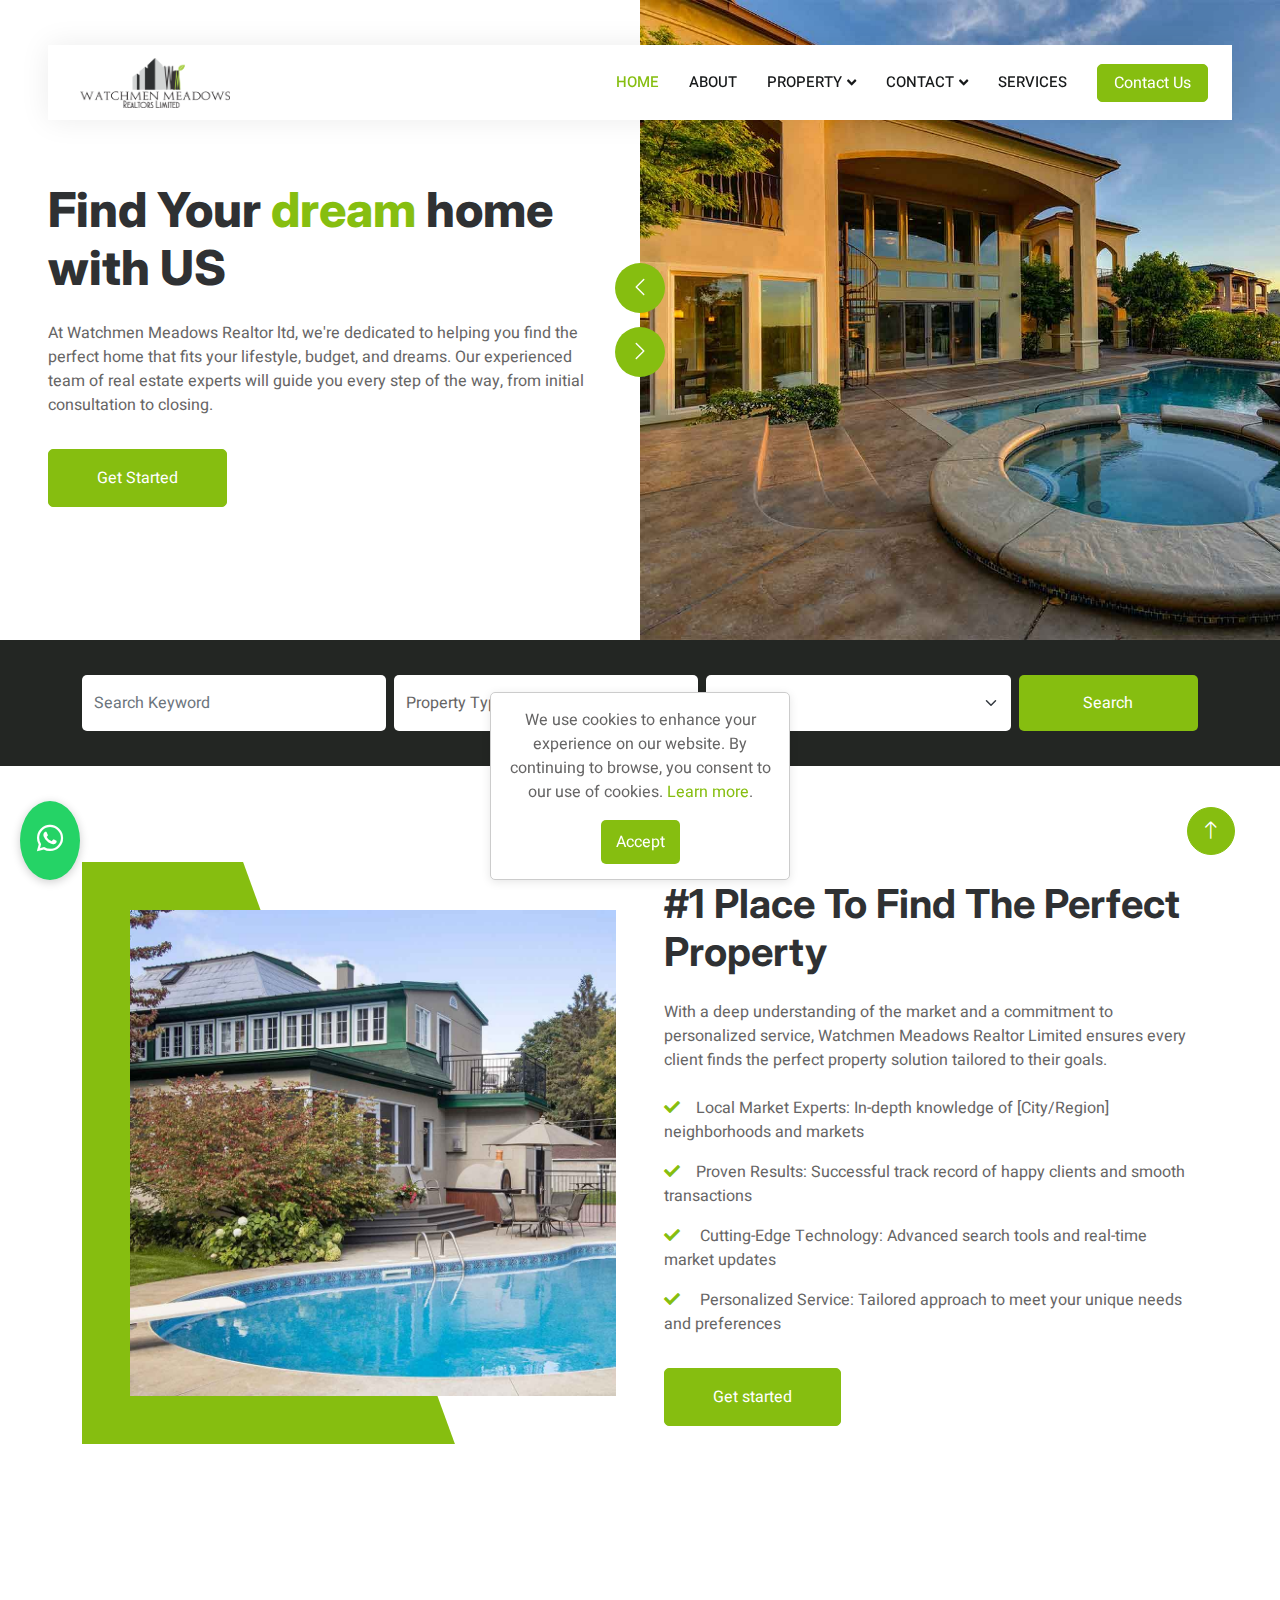
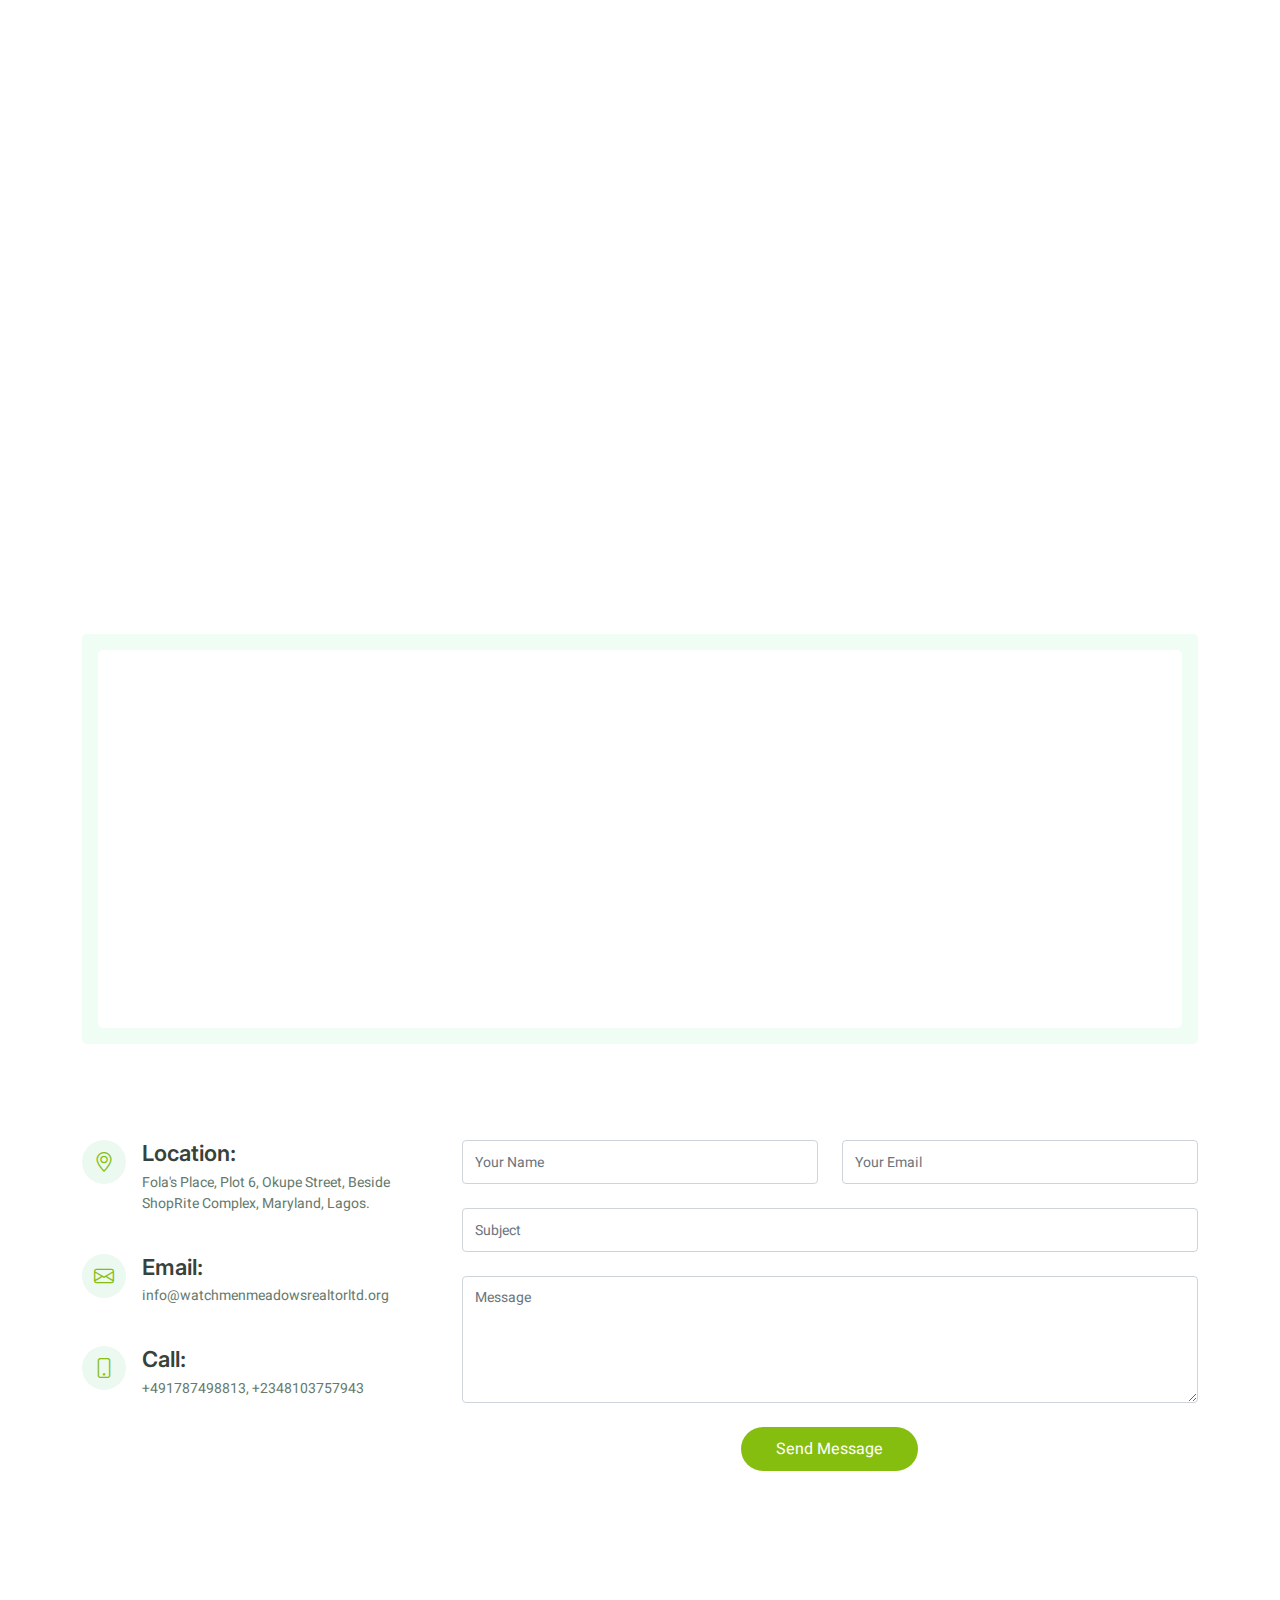
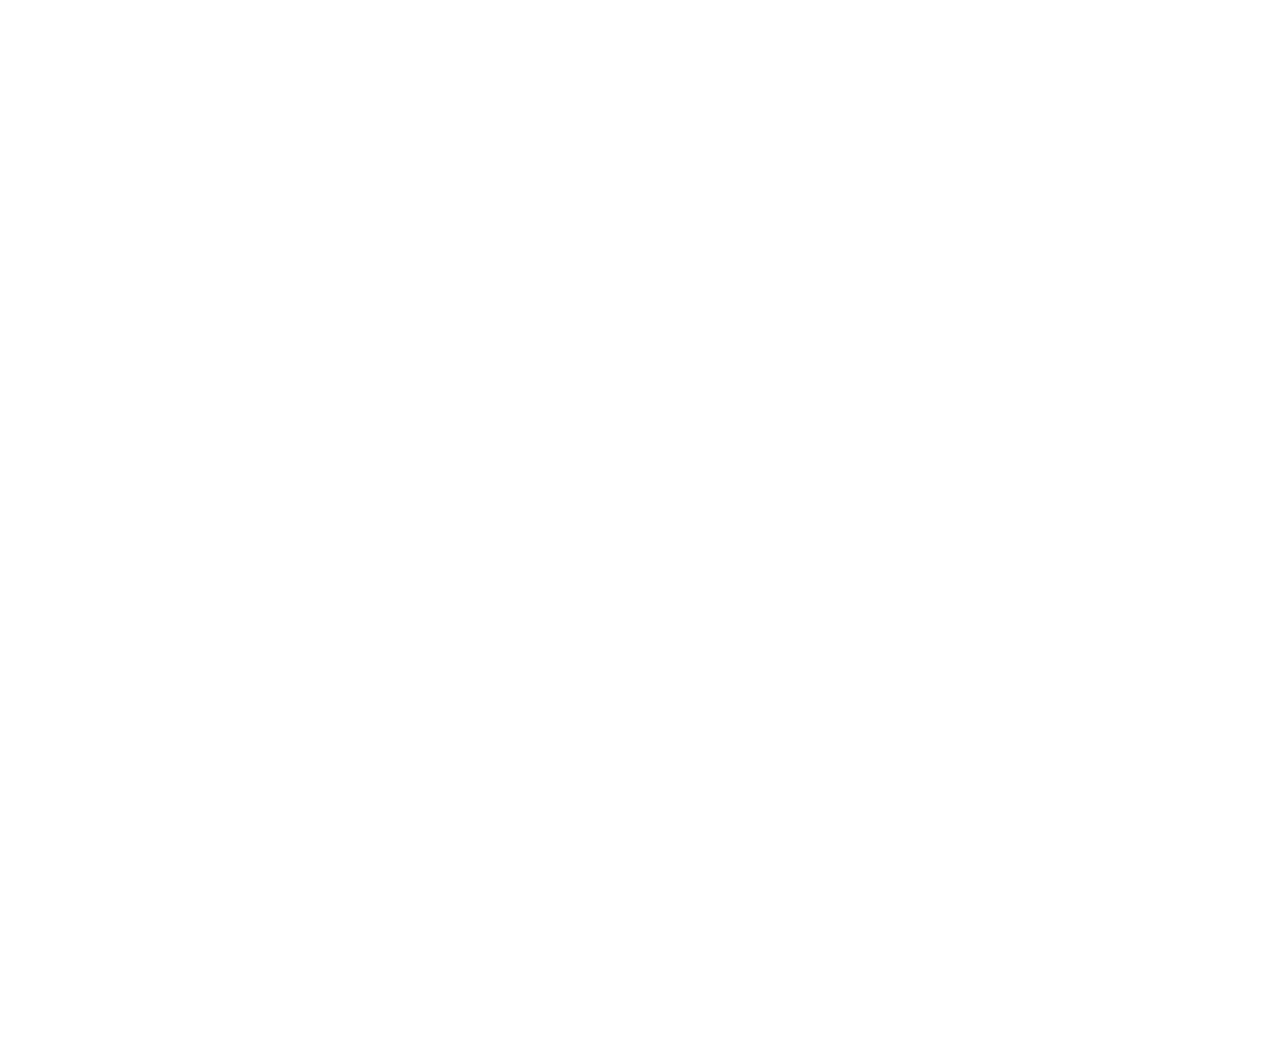
==== index.html @ 4ed86249 "watcmen realtors linited" ====
<!DOCTYPE html>
<html lang="en">
  <head>
    <meta charset="utf-8" />
    <title>Watchmen Meadows Realtor Limited - Find your dream house</title>
    <meta content="width=device-width, initial-scale=1.0" name="viewport" />

    <!-- ========= SEARCH ENGINE OPTIMIZATION ============= START -->
    <meta
      name="keywords"
      content="
    real estate, real estate agent, real estate broker, homes for sale, property for sale, luxury real estate, commercial real estate, real estate listings, purchase a house, sell a house, real estate market, real estate investment, real estate developer, real estate services, real estate company, residential real estate, commercial property, investment property, rental property, property management, real estate investors, land for sale, house for rent, apartment for rent, real estate development, new homes for sale, townhomes for sale, condominiums for sale, foreclosed homes, real estate financing, real estate loans, real estate trends, home appraisal, property appraisal, mortgage rates, real estate taxes, real estate attorney, title insurance, home inspection, real estate contracts, escrow services, real estate valuation, fixer-upper homes, move-in ready homes, property maintenance, home staging, property upgrades, property listings, open house, real estate appraiser, home warranty, short sale, home equity, closing costs, real estate transaction, down payment assistance, first-time home purchaseer, relocation services, property listings USA, land acquisition, single-family homes, multi-family homes, property flipping, turnkey property, vacation homes, off-market properties, pre-foreclosure homes, property auctions, probate real estate, distressed property, cash purchaseer, home builder, real estate syndication, real estate portfolio, waterfront property, gated communities, urban real estate, suburban homes, rural real estate, commercial leasing, office space for rent, industrial property, retail property for lease, warehouse space, mixed-use property, real estate tax deductions, green real estate, energy-efficient homes, historic homes, real estate crowdfunding, opportunity zones, house prices, building permits, luxury homes for sale, investment opportunities, new construction homes, property renovation, home remodeling, lease-to-own, real estate blog, MLS listings, land development, rental income properties, purchase and hold real estate, real estate comps, vacation rental property, property zoning laws
    "
    />
    <meta
      name="keywords"
      content="
homes for sale USA, commercial real estate worldwide, purchase property in Canada, apartments for rent in Australia, real estate investment opportunities, luxury real estate in Europe, residential properties for sale, purchase beachfront property in Mexico, rental properties in the UK, land for sale in Brazil, investment property in Dubai, real estate agents in Germany, purchase a condo in Spain, real estate listings in France, houses for sale in India, purchase land in Japan, commercial properties for sale in Singapore, renting in New Zealand, property for sale in Italy, real estate market trends Canada, purchase luxury apartments in Hong Kong, house rentals in South Africa, properties in the Philippines, estate agents in Switzerland, purchase property in Sweden, land investment in Australia, homes for rent in Ireland, real estate companies in Portugal, residential land for sale in Thailand, luxury homes in New Zealand, purchase investment properties in the USA, real estate investing strategies, property management companies Australia, homes for sale in the Netherlands, rental apartments in Norway, overseas property investment, purchase a flat in Greece, land for development in Turkey, vacation homes in the Caribbean, purchase farm land in Argentina, real estate development in China, purchase residential property in South Korea, real estate appraisal services, property for sale in Vietnam, new homes in the UK, houses for rent in Malaysia, commercial office space in Canada, waterfront properties in the USA, purchase luxury villas in the Bahamas, property investment in Chile, real estate marketing strategies, affordable housing options in France, international real estate investment, homes for sale in Switzerland, rental properties in Brazil, commercial real estate trends in Europe, purchase a house in Austria, real estate opportunities in the UAE, purchase residential apartments in Singapore, land banking in the UK, investment property in South Africa, purchase property in Costa Rica, vacation rentals in the Dominican Republic, real estate listings in Australia, luxury properties in Dubai, property for sale in Mexico, commercial leases in Japan, rental homes in Canada, houses for sale in Portugal, real estate market analysis, purchase a house in Malaysia, luxury condos in New York City, investment properties in Miami, real estate trends in the USA, purchase apartments in Hong Kong, land for sale in Colombia, luxury homes in Australia, purchase a home in Sweden, real estate consulting services, property auction in the UK, commercial property management in Canada, rental market trends in Europe, purchase real estate in Belgium, vacation homes for rent in Hawaii, houses for rent in Thailand, real estate crowdfunding platforms, purchase beachfront homes in Florida, properties for sale in Greece, real estate taxes in Germany, home staging tips for sellers, purchase farm properties in the USA, luxury real estate in Los Angeles, rental apartments in the Netherlands, commercial real estate in Sydney, purchase residential property in the USA, land acquisition in Europe, property for sale in the Philippines, real estate financing options, houses for rent in Portugal, investment property in the UK, purchase a condo in Miami, international property listings, residential buildings for sale in Australia, luxury villas for sale in Bali, real estate investment trusts (REITs), property market research in Asia, purchase a house in Brazil, rental homes in South Korea, homes for sale in Canada, purchase land in New Zealand, commercial properties for rent in Singapore, luxury homes for sale in Europe, property management in Dubai, houses for rent in the UK, real estate investment opportunities in Africa, waterfront homes for sale in the USA, purchase an apartment in Spain, commercial land for sale in Turkey, rental apartments in Germany, purchase a villa in Italy, luxury condominiums for sale, real estate company in France, land investment strategies, purchase a house in Argentina, residential properties in Dubai, vacation rentals in Australia, homes for sale in Switzerland, purchase land in Thailand, commercial real estate in Brazil, rental market analysis in Europe, property for sale in the USA, investment opportunities in New Zealand, luxury real estate in the Caribbean, residential land in Mexico, purchase commercial property in Canada, rental homes in Italy, purchase property in Cyprus, real estate development in the USA, homes for sale in Ireland, commercial space for lease in South Africa, purchase a house in France, vacation homes in Spain, properties for rent in Sweden, real estate financing in Canada, affordable homes in the UK, residential real estate in Singapore, purchase luxury homes in the UAE, rental apartments in Switzerland, purchase land in Costa Rica, commercial real estate in the USA, investment properties in Australia, homes for sale in Brazil, rental market trends in Asia, commercial property sales in New Zealand, land for sale in the Caribbean, real estate analysis in Germany, purchase property in Finland, vacation rentals in Mexico, real estate investments in the Netherlands, purchase a home in Portugal, rental apartments in the UK, luxury condos in Singapore, investment opportunities in Australia, homes for sale in Japan, property market trends in the USA, real estate sales strategies, purchase land in Sweden, residential properties for rent in Canada, purchase a condo in Italy, commercial space for rent in the USA, rental properties in Australia, purchase a house in Colombia, investment property in the Philippines, real estate development in Canada, affordable housing in Brazil, vacation rentals in the USA, real estate investment opportunities in Japan, residential properties for sale in Singapore, commercial real estate in Malaysia, purchase luxury villas in the USA, property management companies in Europe, purchase land in Singapore, rental apartments in Brazil, homes for rent in Australia, purchase a house in the Philippines, vacation rentals in the Bahamas, commercial properties for sale in Germany, property for sale in Italy, rental properties in Japan, homes for sale in Argentina, purchase a condo in Japan, residential land in Australia, investment strategies in real estate, purchase luxury homes in Canada, commercial real estate brokers in Europe, real estate opportunities in the USA, purchase land in France, affordable housing in Mexico, residential real estate trends, property market research in Australia, purchase a house in Spain, rental market trends in Canada, homes for sale in Thailand, commercial real estate investment in the UK, purchase property in Australia, luxury apartments for rent in the USA, property for sale in Turkey, investment properties in the UAE, residential land for sale in Canada, purchase beachfront properties in Australia, rental apartments in Singapore, homes for rent in France, purchase a house in Switzerland, real estate agents in the USA, property management in the UK, affordable homes in Canada, real estate listings in Japan, purchase a condo in Brazil, commercial space in Europe, homes for sale in Singapore, rental properties in the Caribbean, land investment in the USA, purchase property in the UK, luxury real estate trends, residential properties for rent in Mexico, investment property in Europe, commercial land for sale in the USA, purchase an apartment in New Zealand, homes for sale in Vietnam, rental market analysis in the USA, purchase land in the UK, affordable housing in Australia, commercial real estate development in Asia, purchase residential property in Japan, real estate investment strategies in Australia, property for sale in Japan, vacation homes in Italy, rental apartments in Mexico, purchase a house in Canada, residential land for sale in the USA, investment opportunities in Germany, commercial properties for rent in Australia, purchase a flat in Portugal, homes for sale in the UK, property listings in Singapore, rental properties in Italy, luxury homes for sale in Australia, purchase land in Brazil, residential real estate market analysis, investment property in Spain, homes for rent in Canada, real estate consulting firms in Asia, commercial real estate sales in the USA, purchase a villa in Spain, rental market trends in Australia, residential land for sale in the Philippines, luxury apartments for sale in Japan, purchase a house in Thailand, commercial real estate brokers in Canada, homes for sale in the UAE, property for sale in South Africa, rental properties in the Philippines, real estate market trends in the UK, investment opportunities in Japan, purchase beachfront land in the USA, commercial property for sale in Australia, luxury real estate in South Africa, purchase a flat in Japan, residential properties for rent in South Korea, rental market trends in Japan, homes for sale in Singapore, investment properties in Brazil, affordable housing in Japan, property for sale in Thailand, real estate company in Italy, rental apartments in the USA, purchase a house in South Korea, commercial real estate investment in Singapore, residential real estate trends in the USA, homes for rent in Germany, purchase a condo in Canada, commercial properties for rent in Japan, vacation rentals in France, purchase residential property in Germany, rental properties in Argentina, property for sale in New Zealand, purchase a house in the UAE, luxury villas for rent in Australia, residential real estate investment strategies, rental apartments in the UK, purchase property in Thailand, commercial land for sale in the USA, affordable housing in South Africa, vacation homes in Canada, real estate investment opportunities in Australia, purchase land in Canada, residential properties for sale in Germany, property for sale in Vietnam, rental market analysis in South Korea, purchase luxury homes in the Philippines, homes for rent in Spain, commercial real estate development in the USA, purchase a villa in South Africa, luxury real estate market in Japan, rental properties in Canada, property management in the USA, purchase beachfront property in Australia, investment property in Canada, homes for sale in the Bahamas, rental apartments in the USA, residential land in South Africa, purchase a house in Vietnam, luxury homes for rent in the UK, commercial properties for sale in Canada, real estate market analysis in Mexico, purchase a house in the USA, investment opportunities in South Korea, purchase property in Germany, commercial real estate trends in the USA, rental market trends in the Philippines, purchase a flat in Canada, property for sale in Singapore, residential real estate in Brazil, homes for sale in Norway, affordable housing options in the USA, vacation rentals in Japan, purchase land in Mexico, commercial real estate investment opportunities, rental apartments in Canada, purchase an estate in Spain,
"
    />
    <meta
      name="keywords"
      content="
real estate, real estate agent, real estate broker, homes for sale, property for sale, luxury real estate, commercial real estate, real estate listings, purchase a house, sell a house, real estate market, real estate investment, real estate developer, real estate services, real estate company, residential real estate, commercial property, investment property, rental property, property management, real estate investors, land for sale, house for rent, apartment for rent, real estate development, new homes for sale, townhomes for sale, condominiums for sale, foreclosed homes, real estate financing, real estate loans, real estate trends, home appraisal, property appraisal, mortgage rates, real estate taxes, real estate attorney, title insurance, home inspection, real estate contracts, escrow services, real estate valuation, fixer-upper homes, move-in ready homes, property maintenance, home staging, property upgrades, property listings, open house, real estate appraiser, home warranty, short sale, home equity, closing costs, real estate transaction, down payment assistance, first-time home purchaseer, relocation services, property listings USA, land acquisition, single-family homes, multi-family homes, property flipping, turnkey property, vacation homes, off-market properties, pre-foreclosure homes, property auctions, probate real estate, distressed property, cash purchaseer, home builder, real estate syndication, real estate portfolio, waterfront property, gated communities, urban real estate, suburban homes, rural real estate, commercial leasing, office space for rent, industrial property, retail property for lease, warehouse space, mixed-use property, real estate tax deductions, green real estate, energy-efficient homes, historic homes, real estate crowdfunding, opportunity zones, house prices, building permits, luxury homes for sale, investment opportunities, new construction homes, property renovation, home remodeling, lease-to-own, real estate blog, MLS listings, land development, rental income properties, purchase and hold real estate, real estate comps, vacation rental property, property zoning laws, 
real estate marketing, property management software, real estate photography, home valuation tools, land title insurance, mortgage calculator, refinancing a home, best mortgage lenders, low-interest mortgages, mortgage approval process, property foreclosure, sell my home fast, affordable housing, homes under 300k, homes under 500k, waterfront homes for sale, mountain homes for sale, home design trends, sustainable real estate, solar homes for sale, smart homes, real estate technology, FSBO listings, real estate escrow, lease agreement template, rent-to-own homes, landlord resources, tenant screening, vacation rental management, vacation rental homes, real estate CRM, digital real estate marketing, real estate branding, commercial real estate trends, real estate automation, top real estate brokers, top real estate agents, housing market forecast, homeownership, real estate leads, residential income property, low-income housing, property appreciation, real estate flipping, house flipping loans, fix and flip loans, passive real estate investing, real estate wholesale, house flipping tips, best cities to invest in real estate, REITs, real estate investment trust, home mortgage loans, house renovation costs, purchase house with no money down, owner financing homes, income-generating property, capital gains tax real estate, 1031 exchange, property depreciation, property tax calculator, best places to purchase rental property, best places to purchase vacation homes, foreclosure prevention, homeownership assistance, reverse mortgages, hard money loans, bridge loans real estate, multi-unit properties, duplex for sale, triplex for sale, fourplex for sale, new home construction financing, real estate partnerships, purchase land online, online real estate auctions, creative real estate financing, senior housing, student housing investment, modular homes for sale, manufactured homes for sale, mobile homes for sale, land lease communities, housing cooperatives, real estate brokerage, virtual tours real estate, real estate podcast, rental property tax deductions, Airbnb property investment, short-term rental investment, Airbnb property management, purchase vacation rental, passive income real estate, home builder financing, home improvement loans, best home insurance companies, real estate startup, build to rent, housing supply, first-time home sellers, real estate venture capital, home flipping mistakes, home staging tips, real estate market news, real estate virtual assistants, zoning permits, real estate attorney fees, commercial real estate loans, SBA loans real estate, veterans home loans, VA loans real estate, best cities for real estate investment, best property management companies, HOA fees, tax lien sales, homestead exemption, farmland for sale, agricultural land for sale, solar panel homes for sale, real estate planning, green building homes, LEED certified homes, retirement homes for sale, down payment programs, home renovation ideas, foreclosure homes for sale, fixer-upper houses, handyman specials, best neighborhoods to live, luxury condos for sale, market trends in real estate, property management tips, estate sale properties, tenant-landlord laws, property insurance quotes, real estate educational courses, real estate investment seminars, best mortgage brokers, top real estate websites
"
    />
    <meta
      name="keywords"
      content="
    real estate investment strategies, real estate software, commercial real estate management, real estate advertising, land development loans, vacation property, property tax laws, purchaseing real estate at auction, private lenders for real estate, home construction loans, property flipping strategies, house hacking, real estate agent tools, cash flow properties, foreclosure auctions, tax sale properties, multi-family real estate investment, real estate mentorship, rental yield, cash flow analysis real estate, off-plan property, joint venture real estate, real estate syndication platform, virtual real estate tours, home builder software, foreclosure investing, probate sale, seller financing, purchase real estate with IRA, turnkey real estate investments, lease option homes, apartment investing, build to sell, self-directed IRA real estate, second home investment, vacation rental ROI, industrial real estate investment, multifamily syndication, purchase foreclosure homes, triple net lease properties, land investment, subdivision development, cash out refinance real estate, cap rate, commercial property investment, purchase-to-let property, real estate limited partnership, house hacking strategy, senior living real estate, property crowdfunding, urban development, commercial property auctions, home purchaseing process, real estate retirement planning, multifamily property, mixed-use development, equity partnership real estate, real estate portfolio diversification, net operating income, commercial mortgage broker, debt service coverage ratio, passive income rental properties, vacation rental business, investing in commercial real estate, private equity real estate, real estate appraisal software, debt vs equity real estate, real estate taxes and deductions, tax lien certificates, property depreciation schedule, real estate lead generation, income property management, real estate for doctors, Section 8 housing, build-to-rent properties, equity in real estate, distressed property investment, farmland investment, fractional real estate ownership, real estate debt funds, sale-leaseback, rent control properties, property appreciation forecast, retail real estate, commercial real estate investing, private real estate deals, leaseback real estate, affordable real estate markets, real estate exchange programs, rental arbitrage, commercial zoning laws, rezoning property, land entitlement process, ground-up development, greenfield development, brownfield redevelopment, affordable apartment development, city planning real estate, site acquisition, development financing, luxury real estate marketing, second home financing, energy-efficient buildings, smart home systems, historic property renovation, land trust real estate, mezzanine financing real estate, real estate LLC formation, property syndication, build-to-order homes, seller closing costs, energy star homes, turnkey rental properties, crowdfunded real estate, single-family rental homes, property rehab loans, best cities for house flipping, infill development, commercial office leasing, vacation home financing, short-term rentals, Airbnb regulations, purchase and hold strategy, real estate diversification, senior housing investment, property title search, retail space for lease, opportunity fund real estate, property cash flow management, real estate wholesaling contracts, home flipping financing, neighborhood comps, school districts and real estate, modular home investment, purchase house with Bitcoin, fix and flip calculators, contractor management software, single-family home development, townhouses for sale, mid-century modern homes for sale, downtown real estate, real estate appreciation rate, population growth real estate, workforce housing, city revitalization projects, urban planning real estate, disaster-proof homes, relocation mortgage, second mortgage, solar energy homes, commercial space planning, LEED-certified buildings, coastal property investment, land acquisition loans, industrial park development, commercial lease agreements, multi-tenant properties, occupancy rates real estate, net lease investments, Section 1031 exchange properties, rental occupancy rate, vacation property rental, co-working space real estate, rental market trends, rental affordability, real estate mobile apps, virtual real estate assistants, appraisal district, property foreclosure process, new home upgrades, custom home design, starter homes for sale, speculative real estate investment, tax abatement properties, historic preservation tax credit, qualified opportunity zones, active adult communities, builder warranties, buildable lots for sale, land speculation, builder margin, land surveys, commercial real estate appraisal, commercial building depreciation, HOA regulations, septic system real estate, environmental impact real estate, energy code compliance, real estate underwriting, fractional ownership vacation homes, property maintenance schedules, real estate construction management, vertical development, pre-leased properties, retail center investment, flexible office space, eco-friendly real estate, build-to-suit properties, marina real estate, luxury ranches, vineyard real estate, bed and breakfast investment, tiny homes for sale, coworking spaces for sale, rural acreage for sale, smart city development, airport real estate, golf course real estate, hospitality real estate investment, ski resort homes for sale, lakefront homes for sale, offshore real estate investment, vacation timeshare properties, lifestyle real estate, 55+ communities, balloon mortgages, leasehold properties, capital reserves real estate, secondary mortgage market, suburban expansion, condo association fees, high-rise apartments, rent increase laws, multifamily financing, neighborhood revitalization, distressed property financing, real estate due diligence, capital stack real estate, commercial property insurance, stabilized properties, short-term vacation rentals, equity real estate crowdfunding, passive rental income, commercial lease renewal, shopping center investment, commercial build-out, property appraisal methods, infill property development, amenity-rich properties, master-planned communities, mixed-use real estate projects, rent control policies, urban core development, affordable housing construction, fix and flip contractors, corporate housing investment, rent roll analysis, solar energy tax credit real estate, property liens, urban housing development, waterfront condos, floodplain property, landlocked property, deed restrictions, green energy homes, property inspection checklist, reverse 1031 exchange, net zero homes, hard money lender real estate, city zoning ordinances, industrial warehouse leasing, estate planning real estate, absentee landlord property, mid-rise buildings, ground-floor retail, mobile home parks, renewable energy homes, build-out costs, manufactured home communities, property tax rates, site selection real estate, appraisal contingency, home equity loans, impact investing real estate, shared ownership property, loft apartments, bond real estate investments, build-to-core, office space investment, opportunity zone funds, green infrastructure real estate, deed in lieu of foreclosure, water conservation real estate, community land trusts, fractional vacation homes, home energy audits, solar panel tax incentives real estate
    "
    />
    <meta
      name="keywords"
      content="
real estate websites in Nigeria, Lagos waterfront homes, homes for rent in Abuja, Abuja luxury estates, Lagos short let apartments, affordable houses in Nigeria, commercial office space Abuja, Victoria Island real estate for sale, Banana Island mansions, Ikeja GRA properties, land plots in Lekki, purchase duplex in Lagos, Lagos serviced apartments, office space for rent in Lagos, Abuja real estate listings, Nigerian mortgage rates, Lagos investment properties, luxury condominiums Nigeria, Abuja land for development, Victoria Island rental properties, Lagos real estate brokers, estate homes for sale in Nigeria, mortgage banks in Nigeria, new real estate developments Lagos, houses for sale in Port Harcourt, Ikoyi investment property, Ajah property for sale, rent-to-own homes Nigeria, apartments for sale in Abuja, beachfront property in Lekki, real estate consultancy Nigeria, Abuja office buildings for sale, townhouses in Lagos, industrial land Nigeria, rent duplex Abuja, Abuja gated communities, rental property income Nigeria, property tax advice Nigeria, purchase a mansion in Abuja, affordable flats Lagos, houses for sale in Ogudu, Osapa London real estate, purchase office space Abuja, new estates in Lekki, high-rise buildings Lagos, land surveyors Nigeria, Lagos real estate attorneys, Ikoyi homes for sale, Eko Atlantic investment opportunities, vacation homes in Abuja, estate agents Nigeria, Lekki Phase 1 apartments, gated estates in Lekki, land valuation Nigeria, Nigeria real estate news, renting an apartment in Lagos, commercial land for sale in Abuja, waterfront villas Lagos, retail space for lease Lagos, Lagos Island luxury apartments, serviced apartments in Lekki, purchase house in Ikeja, property finance in Nigeria, mixed-use developments Abuja, Abuja office space for rent, property management Lagos, short let services Nigeria, rent commercial property Abuja, industrial warehouses Lagos, luxury penthouses in Victoria Island, purchase a condo in Abuja, apartment renovations Nigeria, beach houses in Nigeria, purchase farmland Nigeria, commercial property developers Nigeria, estate maintenance services Nigeria, Ibadan homes for sale, purchase flat in Lagos, houses for rent in Surulere, Ikoyi penthouse for sale, waterfront land Abuja, property auctions in Nigeria, estate land for sale Abuja, Lekki homes for sale, rent office space Lekki, high-rise condos Lagos, gated community homes Nigeria, serviced office Lagos, retail shops in Abuja, affordable housing developers Nigeria, real estate advisory services Nigeria, purchase real estate in Nigeria, home flipping Nigeria, Ikorodu property for sale, rental yield Lagos, short let Abuja, property foreclosure Nigeria, rental homes Ikoyi, land brokers Nigeria, Lekki homes to rent, investment property Port Harcourt, purchase-to-let Lagos, Lagos real estate investors, purchase office building Abuja, leasehold property Nigeria, Lagos commercial leases, rent villa Abuja, purchase luxury apartment Lagos, Ikoyi luxury real estate, boutique real estate firms Nigeria, property consultants Lagos, real estate agents Port Harcourt, gated estates Victoria Island, smart homes Lagos, Lekki townhouses for sale, purchase penthouse in Abuja, Lekki Phase 2 property, waterfront homes Lekki, urban development in Nigeria, eco-friendly homes Lagos, property laws Nigeria, property developers in Abuja, shopping centers Lagos, house building contractors Lagos, houses for sale in Ajah, affordable land in Lagos, purchase property Victoria Island, Lekki beachfront real estate, property tax consultancy Nigeria, short stay apartments Lagos, office leasing Victoria Island, rent duplex in Lekki, Ikoyi mansions for sale, property renovation Nigeria, purchase hotel property Lagos, Nigerian real estate trends, commercial real estate developers Nigeria, rent apartment in Abuja, Ajah rental properties, purchase a house in Ibadan, property for sale in Warri, Asaba real estate, Delta State property, rent shop in Lagos, purchase retail space Abuja, vacation rentals Nigeria, luxury estates in Nigeria, Ilorin real estate, Oyo State properties for sale, Enugu real estate agents, Anambra land for sale, building permits Nigeria, property loans in Nigeria, house prices in Nigeria, Nigerian real estate law, purchase luxury house in Lagos, sell property Nigeria, property listing sites Nigeria, purchase duplex Ikoyi, commercial space Abuja, rent a mansion Lagos, luxury townhouses in Lekki, property investment services Nigeria, purchase home Nigeria, Nigeria rental market trends, Abuja luxury homes, Lekki homes for rent, real estate conferences Nigeria, Ikoyi homes for rent, short let homes Abuja, mortgage lending companies Nigeria, real estate loans Lagos, purchase office property in Lagos, renting townhouses Lekki, new commercial properties Lagos, residential land sales Nigeria, co-working space Lagos, new estates in Lagos, office buildings for sale Abuja, purchase and hold property Nigeria, new homes in Abuja, Eko Atlantic real estate, Abuja estate land, rent shops Lagos, purchase flats Abuja, Nigeria land surveys, gated community Abuja, Lagos rental yields, estate planning Nigeria, purchase residential land Lagos, rental income properties Nigeria, homes for sale in Surulere, land registry Nigeria, estate homes Port Harcourt, smart apartments Lagos, homes for sale in Ikoyi, luxury rentals Victoria Island, real estate opportunities Abuja, purchase commercial property Nigeria, duplex homes in Abuja, purchase vacation home Lagos, property listings in Victoria Island, Ilupeju real estate, rent home in Ikeja, purchase luxury condo Lekki, property deals Lagos, short stay rentals Victoria Island, purchase apartment Lagos Island, high-rise apartments Abuja, homes for sale in GRA Ikeja, purchase land Lekki, Abuja real estate developers, co-working offices Nigeria, home financing in Lagos, houses for sale in Enugu, Asokoro homes for sale, short let Victoria Island, properties for sale in Ajah, Lekki residential developments, purchase a flat in Lekki, new luxury homes in Abuja, rent shop in Victoria Island, beachfront homes Nigeria, Ikoyi gated communities, property taxes Lagos, purchase an estate in Lagos, rental management services Nigeria, Abuja real estate brokers, property market trends Lagos, luxury homes Abuja, Abuja commercial real estate, Ibadan real estate agents, rent office Lagos Island, homes for rent in Victoria Island, gated estates Port Harcourt, commercial leases Nigeria, waterfront property Lagos Island, Abuja luxury real estate, Lagos gated communities, homes for sale Ikeja GRA, rent retail space Victoria Island, real estate listings Nigeria, townhouses in Abuja, property developers Lekki, Epe real estate, Abuja homes for rent, purchase residential property Lagos, commercial office space Lagos, luxury apartments in Lagos Island, purchase office space Nigeria, Abuja townhouses for sale, purchase penthouse in Victoria Island, Lekki new homes, purchase apartment in Lekki, Lekki rental homes, homes for sale in Lekki, luxury homes in Port Harcourt, purchase land in Abuja, Ikoyi penthouse for rent, Abuja land for sale, luxury villas Lagos, property management services Nigeria, purchase office in Victoria Island, rent luxury home Ikoyi, estate planning attorneys Nigeria, new homes in Ikeja, office rentals Lekki, rent serviced apartment Lagos, purchase hotel property Nigeria, invest in real estate Nigeria, property market trends Abuja, apartment buildings Lagos, commercial property taxes Nigeria, homes for rent in Ikeja, serviced apartments Victoria Island, Eko Atlantic penthouses, Lagos property auctions, new estates in Victoria Island, Ikoyi residential property, affordable homes Abuja, land acquisition Lagos, purchase land in Lekki Phase 1, homes for rent in Lagos Island, land for sale Ikoyi, vacation homes Lagos, new apartments Abuja, homes for sale in Osapa London, purchase waterfront property Nigeria, luxury estates Abuja, purchase office complex Lagos, Ikoyi real estate trends, land for sale Lekki Phase 2, Abuja new homes for sale, luxury apartments in Ikoyi, rent homes in Surulere, homes for sale in VI Lagos, Abuja penthouse for rent, Victoria Island commercial property, rent apartments in Ikoyi, houses for sale in Yaba, commercial property for sale in Ikeja, new office space Lagos, Epe land for sale, purchase commercial land Abuja, Victoria Island apartments for rent, purchase house Lagos Island, industrial property in Nigeria, land acquisition Victoria Island, property consultants Abuja, office space for sale Lagos, new residential developments Ikoyi, Lekki Phase 1 rental homes, purchase beachfront property Nigeria, serviced offices Lagos, commercial space for lease Abuja, purchase office space in Abuja, real estate investment trust Nigeria, purchase industrial land Lagos, commercial property trends Nigeria, rent apartment in VI Lagos, affordable homes in Lekki, purchase vacation home Abuja, real estate opportunities Lagos, new apartments for rent Abuja, luxury homes in Eko Atlantic, purchase commercial office in Lagos, property management Abuja, luxury apartments in Victoria Island, rent home in Lekki, property consultants Victoria Island, rent office Victoria Island, purchase penthouse Lagos Island, properties for sale in Epe, new luxury apartments in Lagos, commercial real estate brokers Nigeria, Victoria Island luxury homes, purchase property Epe, homes for rent in Asokoro, affordable homes in Ikoyi, waterfront homes Victoria Island, purchase homes Ikoyi, invest in Lagos property, luxury estates in Ikoyi, Lekki Phase 1 real estate, rent homes in Victoria Island, property brokers Lagos, Abuja office space for lease, purchase villa Lagos Island, waterfront estates in Lagos, serviced offices in Victoria Island, purchase commercial property Lagos Island, real estate lawyers Nigeria, purchase office space Lekki, Eko Atlantic property market, Victoria Island homes to rent, rent townhouse Lagos Island, purchase office tower Lagos, Abuja real estate trends, purchase homes Ikeja GRA, rent serviced office Lagos Island, homes for rent in Ikoyi, purchase office space Lagos, purchase commercial complex Abuja, commercial land for sale in Nigeria
"
    />
    <meta
      name="keywords"
      content="
real estate in Lagos, purchase land in Lagos, Lagos property for sale, real estate in Abuja, Abuja homes for sale, homes for sale in Nigeria, property investment in Nigeria, real estate agents in Nigeria, rent apartment in Lagos, commercial property Lagos, Lekki real estate, Ikeja real estate, Victoria Island property, beachfront property Nigeria, land for sale in Abuja, Abuja apartments for rent, real estate in Port Harcourt, Port Harcourt homes for sale, land for sale in Lekki, Eko Atlantic city real estate, land for sale in Nigeria, real estate agents Lagos, Abuja property management, real estate development Nigeria, houses for sale in Lagos, affordable housing Nigeria, real estate consultants in Nigeria, properties for rent in Nigeria, houses for rent in Lagos, luxury homes in Lagos, Nigerian real estate market, land for sale in Lagos Island, commercial property in Nigeria, rental property in Nigeria, Nigerian real estate developers, property for rent in Abuja, real estate companies in Nigeria, short let apartments in Lagos, residential property Lagos, land banking Nigeria, purchase house in Nigeria, gated estates in Nigeria, mortgage brokers Lagos, mortgage companies Nigeria, new homes in Lagos, land brokers in Nigeria, purchase real estate Nigeria, Lekki houses for sale, Banana Island real estate, house for rent in Abuja, rent property in Lagos, Abuja luxury homes, land investment in Nigeria, property appraisal Lagos, rental income Nigeria, Nigeria property listing, estate agents in Lagos, Victoria Island homes, Ikoyi real estate, real estate marketing in Nigeria, commercial lease Lagos, land lease in Nigeria, mortgage rates Nigeria, homes for sale in Surulere, Ogba real estate, Shomolu property, property valuation Nigeria, house prices in Lagos, rental market Lagos, purchase land in Abuja, properties for sale in Nigeria, estate development Nigeria, building contractors Lagos, apartment rentals Lagos, purchase house Lekki, USA real estate listings, New York homes for sale, Miami real estate, California real estate, Los Angeles real estate, homes for sale in Texas, Houston homes for sale, purchase house in New York, commercial real estate New York, Florida real estate listings, luxury homes Miami, homes for rent in Los Angeles, Las Vegas real estate, Chicago real estate market, homes for sale in Phoenix, houses for sale in Atlanta, rental property in Dallas, real estate agents in Houston, best neighborhoods in New York, apartment rentals in Washington DC, real estate market San Francisco, real estate in Seattle, beachfront homes in Florida, Austin real estate market, homes for sale in Detroit, commercial property for lease in Chicago, purchase real estate in Atlanta, New Jersey homes for sale, San Diego real estate, Orlando real estate, Tampa Bay homes, purchase homes in Boston, North Carolina homes for sale, Brooklyn real estate, Bronx homes for sale, rental homes in Miami, houses for sale in Philadelphia, luxury homes in Beverly Hills, San Antonio real estate, suburban homes in Atlanta, best places to purchase a home in Texas, first-time homepurchaseers in Florida, property taxes in Texas, rural homes for sale USA, commercial property Florida, fixer-upper homes in Chicago, affordable homes in Los Angeles, new developments in New York, homes for sale in Washington state, rent-to-own homes in Ohio, foreclosed homes in Texas, commercial lease San Francisco, office space for rent New York, farmland for sale in California, ski homes for sale in Colorado, vacation homes in Florida, Airbnb property investment USA, real estate auctions in the USA, top real estate agents New York, homes for sale in Denver, real estate in Nashville, condominiums for sale in Miami, mobile homes for sale in Arizona, gated communities in Florida, purchase vacation home USA, beachfront property in Malibu, rental properties in Las Vegas, homes for sale in Scottsdale, townhouse for sale in DC, Detroit investment properties, urban real estate in Chicago, rent an apartment in New York, homes for sale in Sacramento, purchase condo in Seattle, office space for rent in LA, homes for sale in Charlotte, Raleigh real estate, property managers New York, Houston property managers, homes for sale in Manhattan, loft apartments in New York, real estate trends in Miami, Los Angeles investment properties, new condos in San Francisco, purchase house in Ohio, small homes for sale USA, Houston commercial property, farmland for sale in Texas, cabins for sale in Colorado, ski resorts real estate USA, house prices in California, property prices in New York, purchase a ranch in Texas, sell property in Florida, short-term rentals in Miami, vacation homes in Hawaii, condo listings in Chicago, real estate prices in Boston, homes for sale in Salt Lake City, apartment rentals in Las Vegas, Chicago property listings, Nashville homes for rent, invest in California real estate, New Mexico real estate, best real estate deals USA, real estate leads USA, suburban homes in New York, commercial land for sale in USA, real estate agents in Chicago, beachfront rentals in Miami, rent house in Texas, warehouse space for lease USA, development land in California, historic homes for sale in USA, commercial real estate agents Texas, real estate companies in New York, purchase office space in Chicago, homes for sale in Brooklyn, luxury apartments in Manhattan, Silicon Valley real estate, Pennsylvania homes for sale, rural real estate USA, best property deals USA, new developments in LA, high-rise condos in Miami, best cities to invest in real estate USA, downtown real estate in Chicago, purchase real estate in Nashville, suburban real estate New Jersey, long-term rentals in California, retirement homes in Florida, investment properties in Phoenix, top real estate brokers in New York, property investment opportunities USA, homes for sale in Maryland, real estate in Tampa, Texas ranch homes, affordable homes in Seattle, waterfront homes for sale USA, homes for sale in Florida panhandle, land for sale in Washington state, purchase condo in DC, investment property in California, rent house in Phoenix, commercial buildings in USA, properties for sale in Houston, mortgage companies in Florida, best real estate agents USA, homes for sale in Detroit suburbs, purchase land in Texas, homes for sale in Baton Rouge, rental homes in Atlanta, property for sale in Alabama, commercial property management USA, new homes for sale in Nevada, purchase land in Michigan, apartment buildings for sale in Ohio, best real estate deals in USA, sell my house fast USA, multifamily homes for sale in USA, building permits in USA, rent apartment in Washington DC, commercial real estate financing USA, bank-owned properties USA, homes for sale in Hawaii islands, New Orleans real estate market, real estate investments in Florida, farmland in New York, commercial development land USA, rent a house in Washington state, rent-to-own properties USA, houses for sale in Newark, Cleveland real estate market, homes for sale in Indianapolis, purchase house in Las Vegas, industrial real estate USA, downtown properties for sale USA, rent office space in Houston, high-end real estate in Miami, foreclosure listings in New York, vacation rentals in California, invest in rental property USA, duplexes for sale in USA, purchase a house in Denver, luxury vacation homes USA, mobile homes for rent USA, property auctions in USA, real estate foreclosures USA, low-income housing in USA, cheap homes for sale in USA, real estate agents near me USA, property management companies in USA, real estate closing costs USA, vacant land for sale in USA
"
    />
    <meta
      name="description"
      content="Explore the real estate market in the USA and Nigeria. Find homes for sale, land for development, investment opportunities, and property management services in Lagos, Abuja, New York, Miami, Los Angeles, and more."
    />
    <meta
      name="keywords"
      content="real estate in USA, real estate in Nigeria, purchase property in Lagos, homes for sale in New York, property investment Nigeria, real estate agents in USA, commercial real estate, luxury homes, purchase house in Abuja, homes for sale in California, rental properties, real estate market trends USA and Nigeria, purchase land in Nigeria, apartment rentals Lagos, USA real estate listings, Nigeria real estate agents, investment property USA, houses for rent in Lagos, rental property in New York, property for sale in Abuja, homes for sale in Miami, Lagos real estate listings, real estate trends USA, homes for sale in Texas, property for sale in Nigeria, new developments in Abuja, real estate companies in Lagos, Victoria Island property, Banana Island homes, purchase real estate USA, residential property USA, purchase land Abuja, Nigeria property market"
    />
    <!--============== SEARCH ENGINE OPTIMIZATION =============== END-->

    <!-- Favicon -->
    <link href="img/watchmen meadows Realtors Limited Brand.png" rel="icon" />

    <!-- Google Web Fonts -->
    <link rel="preconnect" href="https://fonts.googleapis.com" />
    <link rel="preconnect" href="https://fonts.gstatic.com" crossorigin />
    <link
      href="https://fonts.googleapis.com/css2?family=Heebo:wght@400;500;600&family=Inter:wght@700;800&display=swap"
      rel="stylesheet"
    />

    <!-- Icon Font Stylesheet -->
    <link
      href="https://cdnjs.cloudflare.com/ajax/libs/font-awesome/5.10.0/css/all.min.css"
      rel="stylesheet"
    />
    <link
      href="https://cdn.jsdelivr.net/npm/bootstrap-icons@1.4.1/font/bootstrap-icons.css"
      rel="stylesheet"
    />

    <!-- Libraries Stylesheet -->
    <link href="lib/animate/animate.min.css" rel="stylesheet" />
    <link href="lib/owlcarousel/assets/owl.carousel.min.css" rel="stylesheet" />

    <!-- Customized Bootstrap Stylesheet -->
    <link href="css/bootstrap.min.css" rel="stylesheet" />

    <!-- Template Stylesheet -->
    <link href="css/style.css" rel="stylesheet" />
  </head>

  <body>
    <div class="container-xxl bg-white p-0">
      <!-- Spinner Start -->
      <div
        id="spinner"
        class="show bg-white position-fixed translate-middle w-100 vh-100 top-50 start-50 d-flex align-items-center justify-content-center"
      >
        <div
          class="spinner-border text-primary"
          style="width: 3rem; height: 3rem"
          role="status"
        >
          <span class="sr-only">Loading...</span>
        </div>
      </div>
      <!-- Spinner End -->

      <!-- Navbar Start -->
      <div class="container-fluid nav-bar bg-transparent">
        <nav class="navbar navbar-expand-lg bg-white navbar-light py-0 px-4">
          <a
            href="index.html"
            class="navbar-brand d-flex align-items-center text-center"
          >
            <div class="icon p-2 me-2">
              <img
                class="img-fluid"
                src="img/watchmen meadows Realtors Limited Brand.png"
                alt="Icon"
                style="width: 150px; height: 50px"
              />
            </div>
          </a>
          <button
            type="button"
            class="navbar-toggler"
            data-bs-toggle="collapse"
            data-bs-target="#navbarCollapse"
          >
            <span class="navbar-toggler-icon"></span>
          </button>
          <div class="collapse navbar-collapse" id="navbarCollapse">
            <div class="navbar-nav ms-auto">
              <a href="index.html" class="nav-item nav-link active">Home</a>
              <a href="about.html" class="nav-item nav-link">About</a>
              <div class="nav-item dropdown">
                <a
                  href="#"
                  class="nav-link dropdown-toggle"
                  data-bs-toggle="dropdown"
                  >Property</a
                >
                <div class="dropdown-menu rounded-0 m-0">
                  <a href="property-list.html" class="dropdown-item"
                    >Property List</a
                  >
                  <a href="property-type.html" class="dropdown-item"
                    >Property Type</a
                  >
                  <!-- <a href="property-agent.html" class="dropdown-item"
                    >Property Agent</a -->
                </div>
              </div>
              <div class="nav-item dropdown">
                <a
                  href="#"
                  class="nav-link dropdown-toggle"
                  data-bs-toggle="dropdown"
                  >Contact</a
                >
                <div class="dropdown-menu rounded-0 m-0">
                  <a href="contact.html" class="dropdown-item">Contact</a>
                  <!-- <a href="404.html" class="dropdown-item">404 Error</a> -->
                </div>
              </div>
              <a href="services.html" class="nav-item nav-link">Services</a>
            </div>
            <a href="contact.html" class="btn btn-primary px-3 d-none d-lg-flex"
              >Contact Us</a
            >
          </div>
        </nav>
      </div>
      <!-- Navbar End -->

      <!-- Header Start -->
      <div class="container-fluid header bg-white p-0">
        <div class="row g-0 align-items-center flex-column-reverse flex-md-row">
          <div class="col-md-6 p-5 mt-lg-5">
            <h1 class="display-5 animated fadeIn mb-4">
              Find Your <span class="text-primary">dream</span> home with US
            </h1>
            <p class="animated fadeIn mb-4 pb-2">
              At Watchmen Meadows Realtor ltd, we're dedicated to helping you
              find the perfect home that fits your lifestyle, budget, and
              dreams. Our experienced team of real estate experts will guide you
              every step of the way, from initial consultation to closing.
            </p>
            <a href="tel:+2348103757943" class="btn btn-primary py-3 px-5 me-3 animated fadeIn"
              >Get Started</a
            >
          </div>
          <div class="col-md-6 animated fadeIn">
            <div class="owl-carousel header-carousel">
              <div class="owl-carousel-item">
                <img class="img-fluid" src="img/carousel-2.jpg" alt="" />
              </div>
              <div class="owl-carousel-item">
                <img class="img-fluid" src="img/carousel-1.jpg" alt="" />
              </div>
            </div>
          </div>
        </div>
      </div>
      <!-- Header End -->

      <!-- Search Start -->
      <div
        class="container-fluid bg-primary mb-5 wow fadeIn"
        data-wow-delay="0.1s"
        style="padding: 35px"
      >
        <div class="container">
          <div class="row g-2">
            <div class="col-md-10">
              <div class="row g-2">
                <div class="col-md-4">
                  <input
                    type="text"
                    class="form-control border-0 py-3"
                    placeholder="Search Keyword"
                  />
                </div>
                <div class="col-md-4">
                  <select class="form-select border-0 py-3">
                    <option selected>Property Type</option>
                    <option value="1">Rental</option>
                    <option value="2">purchaseing</option>
                    <option value="3">Building</option>
                  </select>
                </div>
                <div class="col-md-4">
                  <select class="form-select border-0 py-3">
                    <option selected>Location</option>
                    <option value="1">Lagos</option>
                    <option value="2">Abuja</option>
                    <option value="3">Port Harcourt</option>
                  </select>
                </div>
              </div>
            </div>
            <div class="col-md-2">
              <button class="btn btn-dark border-0 w-100 py-3">Search</button>
            </div>
          </div>
        </div>
      </div>
      <!-- Search End -->

      <!-- About Start -->
      <div class="container-xxl py-5">
        <div class="container">
          <div class="row g-5 align-items-center">
            <div class="col-lg-6 wow fadeIn" data-wow-delay="0.1s">
              <div class="about-img position-relative overflow-hidden p-5 pe-0">
                <img class="img-fluid w-100" src="img/about.jpg" />
              </div>
            </div>
            <div class="col-lg-6 wow fadeIn" data-wow-delay="0.5s">
              <h1 class="mb-4">#1 Place To Find The Perfect Property</h1>
              <p class="mb-4">
                With a deep understanding of the market and a commitment to
                personalized service, Watchmen Meadows Realtor Limited ensures
                every client finds the perfect property solution tailored to
                their goals.
              </p>
              <p>
                <i class="fa fa-check text-primary me-3"></i>Local Market
                Experts: In-depth knowledge of [City/Region] neighborhoods and
                markets
              </p>
              <p>
                <i class="fa fa-check text-primary me-3"></i>Proven Results:
                Successful track record of happy clients and smooth transactions
              </p>
              <p>
                <i class="fa fa-check text-primary me-3"></i>
                Cutting-Edge Technology: Advanced search tools and real-time
                market updates
              </p>
              <p>
                <i class="fa fa-check text-primary me-3"></i>
                Personalized Service: Tailored approach to meet your unique
                needs and preferences
              </p>
              <a class="btn btn-primary py-3 px-5 mt-3" href="mailto:watchmenmeadowsrealtor.org">Get started</a>
            </div>
          </div>
        </div>
      </div>
      <!-- About End -->
      <!-- Category Start -->
      <div class="container-xxl py-5">
        <div class="container">
          <div
            class="text-center mx-auto mb-5 wow fadeInUp"
            data-wow-delay="0.1s"
            style="max-width: 600px"
          >
            <h1 class="mb-3">Property Types</h1>
            <p>
              Watchmen Meadows Realtor Limited is a diverse and vibrant
              community offering a range of property types that cater to
              different lifestyles and needs
            </p>
          </div>
          <div class="row g-4">
            <div class="col-lg-3 col-sm-6 wow fadeInUp" data-wow-delay="0.1s">
              <a
                class="cat-item d-block bg-light text-center rounded p-3"
                href=""
              >
                <div class="rounded p-4">
                  <div class="icon mb-3">
                    <img
                      class="img-fluid"
                      src="img/apartment.png"
                      alt="Icon"
                      style="height: 50px; width: 50px"
                    />
                  </div>
                  <h6>Apartment</h6>
                  <!-- <span>123 Properties</span> -->
                </div>
              </a>
            </div>
            <div class="col-lg-3 col-sm-6 wow fadeInUp" data-wow-delay="0.3s">
              <a
                class="cat-item d-block bg-light text-center rounded p-3"
                href=""
              >
                <div class="rounded p-4">
                  <div class="icon mb-3">
                    <img
                      class="img-fluid"
                      src="img/terraced-houses.png"
                      alt="Icon"
                      style="height: 50px; width: 50px"
                    />
                  </div>
                  <h6>Villa</h6>
                  <!-- <span>123 Properties</span>   -->
                </div>
              </a>
            </div>
            <div class="col-lg-3 col-sm-6 wow fadeInUp" data-wow-delay="0.5s">
              <a
                class="cat-item d-block bg-light text-center rounded p-3"
                href=""
              >
                <div class="rounded p-4">
                  <div class="icon mb-3">
                    <img
                      class="img-fluid"
                      src="img/buildings.png"
                      alt="Icon"
                      style="height: 50px; width: 50px"
                    />
                  </div>
                  <h6>Home</h6>
                  <!-- <span>123 Properties</span> -->
                </div>
              </a>
            </div>
            <div class="col-lg-3 col-sm-6 wow fadeInUp" data-wow-delay="0.7s">
              <a
                class="cat-item d-block bg-light text-center rounded p-3"
                href=""
              >
                <div class="rounded p-4">
                  <div class="icon mb-3">
                    <img
                      class="img-fluid"
                      src="img/office-building.png"
                      alt="Icon"
                      style="height: 50px; width: 50px"
                    />
                  </div>
                  <h6>Office</h6>
                  <!-- <span>123 Properties</span> -->
                </div>
              </a>
            </div>
            <div class="col-lg-3 col-sm-6 wow fadeInUp" data-wow-delay="0.1s">
              <a
                class="cat-item d-block bg-light text-center rounded p-3"
                href=""
              >
                <div class="rounded p-4">
                  <div class="icon mb-3">
                    <img
                      class="img-fluid"
                      src="img/searching.png"
                      alt="Icon"
                      style="height: 50px; width: 50px"
                    />
                  </div>
                  <h6>Building</h6>
                  <!-- <span>123 Properties</span> -->
                </div>
              </a>
            </div>
            <div class="col-lg-3 col-sm-6 wow fadeInUp" data-wow-delay="0.3s">
              <a
                class="cat-item d-block bg-light text-center rounded p-3"
                href=""
              >
                <div class="rounded p-4">
                  <div class="icon mb-3">
                    <img
                      class="img-fluid"
                      src="img/condominium.png"
                      style="height: 50px; width: 50px"
                      alt="Icon"
                    />
                  </div>
                  <h6>Townhouse</h6>
                  <!-- <span>123 Properties</span> -->
                </div>
              </a>
            </div>
            <div class="col-lg-3 col-sm-6 wow fadeInUp" data-wow-delay="0.5s">
              <a
                class="cat-item d-block bg-light text-center rounded p-3"
                href=""
              >
                <div class="rounded p-4">
                  <div class="icon mb-3">
                    <img
                      class="img-fluid"
                      src="img/store.png"
                      alt="Icon"
                      style="height: 50px; width: 50px"
                    />
                  </div>
                  <h6>Shop</h6>
                  <!-- <span>123 Properties</span> -->
                </div>
              </a>
            </div>
            <div class="col-lg-3 col-sm-6 wow fadeInUp" data-wow-delay="0.7s">
              <a
                class="cat-item d-block bg-light text-center rounded p-3"
                href=""
              >
                <div class="rounded p-4">
                  <div class="icon mb-3">
                    <img
                      class="img-fluid"
                      src="img/five-stars.png"
                      alt="Icon"
                      style="height: 50px; width: 50px"
                    />
                  </div>
                  <h6>Garage</h6>
                  <!-- <span>123 Properties</span> -->
                </div>
              </a>
            </div>
          </div>
        </div>
      </div>
      <!-- Category End -->
      <!-- Property List Start -->
      <!-- <div class="container-xxl py-5">
        <div class="container">
          <div class="row g-0 gx-5 align-items-end">
            <div class="col-lg-6">
              <div
                class="text-start mx-auto mb-5 wow slideInLeft"
                data-wow-delay="0.1s"
              >
                <h1 class="mb-3">Property Listing</h1>
                <p>
                  Eirmod sed ipsum dolor sit rebum labore magna erat. Tempor ut
                  dolore lorem kasd vero ipsum sit eirmod sit diam justo sed
                  rebum.
                </p>
              </div>
            </div>
            <div
              class="col-lg-6 text-start text-lg-end wow slideInRight"
              data-wow-delay="0.1s"
            >
              <ul class="nav nav-pills d-inline-flex justify-content-end mb-5">
                <li class="nav-item me-2">
                  <a
                    class="btn btn-outline-primary active"
                    data-bs-toggle="pill"
                    href="#tab-1"
                    >Featured</a
                  >
                </li>
                <li class="nav-item me-2">
                  <a
                    class="btn btn-outline-primary"
                    data-bs-toggle="pill"
                    href="#tab-2"
                    >For Sale</a
                  >
                </li>
                <li class="nav-item me-0">
                  <a
                    class="btn btn-outline-primary"
                    data-bs-toggle="pill"
                    href="#tab-3"
                    >For Rent</a
                  >
                </li>
              </ul>
            </div>
          </div>
          <div class="tab-content">
            <div id="tab-1" class="tab-pane fade show p-0 active">
              <div class="row g-4">
                <div
                  class="col-lg-4 col-md-6 wow fadeInUp"
                  data-wow-delay="0.1s"
                >
                  <div class="property-item rounded overflow-hidden">
                    <div class="position-relative overflow-hidden">
                      <a href=""
                        ><img class="img-fluid" src="img/property-1.jpg" alt=""
                      /></a>
                      <div
                        class="bg-primary rounded text-white position-absolute start-0 top-0 m-4 py-1 px-3"
                      >
                        For Sale
                      </div>
                      <div
                        class="bg-white rounded-top text-primary position-absolute start-0 bottom-0 mx-4 pt-1 px-3"
                      >
                        Appartment
                      </div>
                    </div>
                    <div class="p-4 pb-0">
                      <h5 class="text-primary mb-3">$12,345</h5>
                      <a class="d-block h5 mb-2" href=""
                        >Golden Urban House For Sale</a
                      >
                      <p>
                        <i class="fa fa-map-marker-alt text-primary me-2"></i
                        >Location, City, Country
                      </p>
                    </div>
                    <div class="d-flex border-top">
                      <small class="flex-fill text-center border-end py-2"
                        ><i class="fa fa-ruler-combined text-primary me-2"></i
                        >1000 Sqft</small
                      >
                      <small class="flex-fill text-center border-end py-2"
                        ><i class="fa fa-bed text-primary me-2"></i>3 Bed</small
                      >
                      <small class="flex-fill text-center py-2"
                        ><i class="fa fa-bath text-primary me-2"></i>2
                        Bath</small
                      >
                    </div>
                  </div>
                </div>
                <div
                  class="col-lg-4 col-md-6 wow fadeInUp"
                  data-wow-delay="0.3s"
                >
                  <div class="property-item rounded overflow-hidden">
                    <div class="position-relative overflow-hidden">
                      <a href=""
                        ><img class="img-fluid" src="img/property-2.jpg" alt=""
                      /></a>
                      <div
                        class="bg-primary rounded text-white position-absolute start-0 top-0 m-4 py-1 px-3"
                      >
                        For Rent
                      </div>
                      <div
                        class="bg-white rounded-top text-primary position-absolute start-0 bottom-0 mx-4 pt-1 px-3"
                      >
                        Villa
                      </div>
                    </div>
                    <div class="p-4 pb-0">
                      <h5 class="text-primary mb-3">$12,345</h5>
                      <a class="d-block h5 mb-2" href=""
                        >Golden Urban House For Sale</a
                      >
                      <p>
                        <i class="fa fa-map-marker-alt text-primary me-2"></i
                        >Location, City, Country
                      </p>
                    </div>
                    <div class="d-flex border-top">
                      <small class="flex-fill text-center border-end py-2"
                        ><i class="fa fa-ruler-combined text-primary me-2"></i
                        >1000 Sqft</small
                      >
                      <small class="flex-fill text-center border-end py-2"
                        ><i class="fa fa-bed text-primary me-2"></i>3 Bed</small
                      >
                      <small class="flex-fill text-center py-2"
                        ><i class="fa fa-bath text-primary me-2"></i>2
                        Bath</small
                      >
                    </div>
                  </div>
                </div>
                <div
                  class="col-lg-4 col-md-6 wow fadeInUp"
                  data-wow-delay="0.5s"
                >
                  <div class="property-item rounded overflow-hidden">
                    <div class="position-relative overflow-hidden">
                      <a href=""
                        ><img class="img-fluid" src="img/property-3.jpg" alt=""
                      /></a>
                      <div
                        class="bg-primary rounded text-white position-absolute start-0 top-0 m-4 py-1 px-3"
                      >
                        For Sale
                      </div>
                      <div
                        class="bg-white rounded-top text-primary position-absolute start-0 bottom-0 mx-4 pt-1 px-3"
                      >
                        Office
                      </div>
                    </div>
                    <div class="p-4 pb-0">
                      <h5 class="text-primary mb-3">$12,345</h5>
                      <a class="d-block h5 mb-2" href=""
                        >Golden Urban House For Sale</a
                      >
                      <p>
                        <i class="fa fa-map-marker-alt text-primary me-2"></i
                        >Location, City, Country
                      </p>
                    </div>
                    <div class="d-flex border-top">
                      <small class="flex-fill text-center border-end py-2"
                        ><i class="fa fa-ruler-combined text-primary me-2"></i
                        >1000 Sqft</small
                      >
                      <small class="flex-fill text-center border-end py-2"
                        ><i class="fa fa-bed text-primary me-2"></i>3 Bed</small
                      >
                      <small class="flex-fill text-center py-2"
                        ><i class="fa fa-bath text-primary me-2"></i>2
                        Bath</small
                      >
                    </div>
                  </div>
                </div>
                <div
                  class="col-lg-4 col-md-6 wow fadeInUp"
                  data-wow-delay="0.1s"
                >
                  <div class="property-item rounded overflow-hidden">
                    <div class="position-relative overflow-hidden">
                      <a href=""
                        ><img class="img-fluid" src="img/property-4.jpg" alt=""
                      /></a>
                      <div
                        class="bg-primary rounded text-white position-absolute start-0 top-0 m-4 py-1 px-3"
                      >
                        For Rent
                      </div>
                      <div
                        class="bg-white rounded-top text-primary position-absolute start-0 bottom-0 mx-4 pt-1 px-3"
                      >
                        Building
                      </div>
                    </div>
                    <div class="p-4 pb-0">
                      <h5 class="text-primary mb-3">$12,345</h5>
                      <a class="d-block h5 mb-2" href=""
                        >Golden Urban House For Sale</a
                      >
                      <p>
                        <i class="fa fa-map-marker-alt text-primary me-2"></i
                        >Location, City, Country
                      </p>
                    </div>
                    <div class="d-flex border-top">
                      <small class="flex-fill text-center border-end py-2"
                        ><i class="fa fa-ruler-combined text-primary me-2"></i
                        >1000 Sqft</small
                      >
                      <small class="flex-fill text-center border-end py-2"
                        ><i class="fa fa-bed text-primary me-2"></i>3 Bed</small
                      >
                      <small class="flex-fill text-center py-2"
                        ><i class="fa fa-bath text-primary me-2"></i>2
                        Bath</small
                      >
                    </div>
                  </div>
                </div>
                <div
                  class="col-lg-4 col-md-6 wow fadeInUp"
                  data-wow-delay="0.3s"
                >
                  <div class="property-item rounded overflow-hidden">
                    <div class="position-relative overflow-hidden">
                      <a href=""
                        ><img class="img-fluid" src="img/property-5.jpg" alt=""
                      /></a>
                      <div
                        class="bg-primary rounded text-white position-absolute start-0 top-0 m-4 py-1 px-3"
                      >
                        For Sale
                      </div>
                      <div
                        class="bg-white rounded-top text-primary position-absolute start-0 bottom-0 mx-4 pt-1 px-3"
                      >
                        Home
                      </div>
                    </div>
                    <div class="p-4 pb-0">
                      <h5 class="text-primary mb-3">$12,345</h5>
                      <a class="d-block h5 mb-2" href=""
                        >Golden Urban House For Sale</a
                      >
                      <p>
                        <i class="fa fa-map-marker-alt text-primary me-2"></i
                        >Location, City, Country
                      </p>
                    </div>
                    <div class="d-flex border-top">
                      <small class="flex-fill text-center border-end py-2"
                        ><i class="fa fa-ruler-combined text-primary me-2"></i
                        >1000 Sqft</small
                      >
                      <small class="flex-fill text-center border-end py-2"
                        ><i class="fa fa-bed text-primary me-2"></i>3 Bed</small
                      >
                      <small class="flex-fill text-center py-2"
                        ><i class="fa fa-bath text-primary me-2"></i>2
                        Bath</small
                      >
                    </div>
                  </div>
                </div>
                <div
                  class="col-lg-4 col-md-6 wow fadeInUp"
                  data-wow-delay="0.5s"
                >
                  <div class="property-item rounded overflow-hidden">
                    <div class="position-relative overflow-hidden">
                      <a href=""
                        ><img class="img-fluid" src="img/property-6.jpg" alt=""
                      /></a>
                      <div
                        class="bg-primary rounded text-white position-absolute start-0 top-0 m-4 py-1 px-3"
                      >
                        For Rent
                      </div>
                      <div
                        class="bg-white rounded-top text-primary position-absolute start-0 bottom-0 mx-4 pt-1 px-3"
                      >
                        Shop
                      </div>
                    </div>
                    <div class="p-4 pb-0">
                      <h5 class="text-primary mb-3">$12,345</h5>
                      <a class="d-block h5 mb-2" href=""
                        >Golden Urban House For Sale</a
                      >
                      <p>
                        <i class="fa fa-map-marker-alt text-primary me-2"></i
                        >Location, City, Country
                      </p>
                    </div>
                    <div class="d-flex border-top">
                      <small class="flex-fill text-center border-end py-2"
                        ><i class="fa fa-ruler-combined text-primary me-2"></i
                        >1000 Sqft</small
                      >
                      <small class="flex-fill text-center border-end py-2"
                        ><i class="fa fa-bed text-primary me-2"></i>3 Bed</small
                      >
                      <small class="flex-fill text-center py-2"
                        ><i class="fa fa-bath text-primary me-2"></i>2
                        Bath</small
                      >
                    </div>
                  </div>
                </div>
                <div
                  class="col-12 text-center wow fadeInUp"
                  data-wow-delay="0.1s"
                >
                  <a class="btn btn-primary py-3 px-5" href=""
                    >Browse More Property</a
                  >
                </div>
              </div>
            </div>
            <div id="tab-2" class="tab-pane fade show p-0">
              <div class="row g-4">
                <div class="col-lg-4 col-md-6">
                  <div class="property-item rounded overflow-hidden">
                    <div class="position-relative overflow-hidden">
                      <a href=""
                        ><img class="img-fluid" src="img/property-1.jpg" alt=""
                      /></a>
                      <div
                        class="bg-primary rounded text-white position-absolute start-0 top-0 m-4 py-1 px-3"
                      >
                        For Sale
                      </div>
                      <div
                        class="bg-white rounded-top text-primary position-absolute start-0 bottom-0 mx-4 pt-1 px-3"
                      >
                        Appartment
                      </div>
                    </div>
                    <div class="p-4 pb-0">
                      <h5 class="text-primary mb-3">$12,345</h5>
                      <a class="d-block h5 mb-2" href=""
                        >Golden Urban House For Sale</a
                      >
                      <p>
                        <i class="fa fa-map-marker-alt text-primary me-2"></i
                        >Location, City, Country
                      </p>
                    </div>
                    <div class="d-flex border-top">
                      <small class="flex-fill text-center border-end py-2"
                        ><i class="fa fa-ruler-combined text-primary me-2"></i
                        >1000 Sqft</small
                      >
                      <small class="flex-fill text-center border-end py-2"
                        ><i class="fa fa-bed text-primary me-2"></i>3 Bed</small
                      >
                      <small class="flex-fill text-center py-2"
                        ><i class="fa fa-bath text-primary me-2"></i>2
                        Bath</small
                      >
                    </div>
                  </div>
                </div>
                <div class="col-lg-4 col-md-6">
                  <div class="property-item rounded overflow-hidden">
                    <div class="position-relative overflow-hidden">
                      <a href=""
                        ><img class="img-fluid" src="img/property-2.jpg" alt=""
                      /></a>
                      <div
                        class="bg-primary rounded text-white position-absolute start-0 top-0 m-4 py-1 px-3"
                      >
                        For Rent
                      </div>
                      <div
                        class="bg-white rounded-top text-primary position-absolute start-0 bottom-0 mx-4 pt-1 px-3"
                      >
                        Villa
                      </div>
                    </div>
                    <div class="p-4 pb-0">
                      <h5 class="text-primary mb-3">$12,345</h5>
                      <a class="d-block h5 mb-2" href=""
                        >Golden Urban House For Sale</a
                      >
                      <p>
                        <i class="fa fa-map-marker-alt text-primary me-2"></i
                        >Location, City, Country
                      </p>
                    </div>
                    <div class="d-flex border-top">
                      <small class="flex-fill text-center border-end py-2"
                        ><i class="fa fa-ruler-combined text-primary me-2"></i
                        >1000 Sqft</small
                      >
                      <small class="flex-fill text-center border-end py-2"
                        ><i class="fa fa-bed text-primary me-2"></i>3 Bed</small
                      >
                      <small class="flex-fill text-center py-2"
                        ><i class="fa fa-bath text-primary me-2"></i>2
                        Bath</small
                      >
                    </div>
                  </div>
                </div>
                <div class="col-lg-4 col-md-6">
                  <div class="property-item rounded overflow-hidden">
                    <div class="position-relative overflow-hidden">
                      <a href=""
                        ><img class="img-fluid" src="img/property-3.jpg" alt=""
                      /></a>
                      <div
                        class="bg-primary rounded text-white position-absolute start-0 top-0 m-4 py-1 px-3"
                      >
                        For Sale
                      </div>
                      <div
                        class="bg-white rounded-top text-primary position-absolute start-0 bottom-0 mx-4 pt-1 px-3"
                      >
                        Office
                      </div>
                    </div>
                    <div class="p-4 pb-0">
                      <h5 class="text-primary mb-3">$12,345</h5>
                      <a class="d-block h5 mb-2" href=""
                        >Golden Urban House For Sale</a
                      >
                      <p>
                        <i class="fa fa-map-marker-alt text-primary me-2"></i
                        >Location, City, Country
                      </p>
                    </div>
                    <div class="d-flex border-top">
                      <small class="flex-fill text-center border-end py-2"
                        ><i class="fa fa-ruler-combined text-primary me-2"></i
                        >1000 Sqft</small
                      >
                      <small class="flex-fill text-center border-end py-2"
                        ><i class="fa fa-bed text-primary me-2"></i>3 Bed</small
                      >
                      <small class="flex-fill text-center py-2"
                        ><i class="fa fa-bath text-primary me-2"></i>2
                        Bath</small
                      >
                    </div>
                  </div>
                </div>
                <div class="col-lg-4 col-md-6">
                  <div class="property-item rounded overflow-hidden">
                    <div class="position-relative overflow-hidden">
                      <a href=""
                        ><img class="img-fluid" src="img/property-4.jpg" alt=""
                      /></a>
                      <div
                        class="bg-primary rounded text-white position-absolute start-0 top-0 m-4 py-1 px-3"
                      >
                        For Rent
                      </div>
                      <div
                        class="bg-white rounded-top text-primary position-absolute start-0 bottom-0 mx-4 pt-1 px-3"
                      >
                        Building
                      </div>
                    </div>
                    <div class="p-4 pb-0">
                      <h5 class="text-primary mb-3">$12,345</h5>
                      <a class="d-block h5 mb-2" href=""
                        >Golden Urban House For Sale</a
                      >
                      <p>
                        <i class="fa fa-map-marker-alt text-primary me-2"></i
                        >Location, City, Country
                      </p>
                    </div>
                    <div class="d-flex border-top">
                      <small class="flex-fill text-center border-end py-2"
                        ><i class="fa fa-ruler-combined text-primary me-2"></i
                        >1000 Sqft</small
                      >
                      <small class="flex-fill text-center border-end py-2"
                        ><i class="fa fa-bed text-primary me-2"></i>3 Bed</small
                      >
                      <small class="flex-fill text-center py-2"
                        ><i class="fa fa-bath text-primary me-2"></i>2
                        Bath</small
                      >
                    </div>
                  </div>
                </div>
                <div class="col-lg-4 col-md-6">
                  <div class="property-item rounded overflow-hidden">
                    <div class="position-relative overflow-hidden">
                      <a href=""
                        ><img class="img-fluid" src="img/property-5.jpg" alt=""
                      /></a>
                      <div
                        class="bg-primary rounded text-white position-absolute start-0 top-0 m-4 py-1 px-3"
                      >
                        For Sale
                      </div>
                      <div
                        class="bg-white rounded-top text-primary position-absolute start-0 bottom-0 mx-4 pt-1 px-3"
                      >
                        Home
                      </div>
                    </div>
                    <div class="p-4 pb-0">
                      <h5 class="text-primary mb-3">$12,345</h5>
                      <a class="d-block h5 mb-2" href=""
                        >Golden Urban House For Sale</a
                      >
                      <p>
                        <i class="fa fa-map-marker-alt text-primary me-2"></i
                        >Location, City, Country
                      </p>
                    </div>
                    <div class="d-flex border-top">
                      <small class="flex-fill text-center border-end py-2"
                        ><i class="fa fa-ruler-combined text-primary me-2"></i
                        >1000 Sqft</small
                      >
                      <small class="flex-fill text-center border-end py-2"
                        ><i class="fa fa-bed text-primary me-2"></i>3 Bed</small
                      >
                      <small class="flex-fill text-center py-2"
                        ><i class="fa fa-bath text-primary me-2"></i>2
                        Bath</small
                      >
                    </div>
                  </div>
                </div>
                <div class="col-lg-4 col-md-6">
                  <div class="property-item rounded overflow-hidden">
                    <div class="position-relative overflow-hidden">
                      <a href=""
                        ><img class="img-fluid" src="img/property-6.jpg" alt=""
                      /></a>
                      <div
                        class="bg-primary rounded text-white position-absolute start-0 top-0 m-4 py-1 px-3"
                      >
                        For Rent
                      </div>
                      <div
                        class="bg-white rounded-top text-primary position-absolute start-0 bottom-0 mx-4 pt-1 px-3"
                      >
                        Shop
                      </div>
                    </div>
                    <div class="p-4 pb-0">
                      <h5 class="text-primary mb-3">$12,345</h5>
                      <a class="d-block h5 mb-2" href=""
                        >Golden Urban House For Sale</a
                      >
                      <p>
                        <i class="fa fa-map-marker-alt text-primary me-2"></i
                        >Location, City, Country
                      </p>
                    </div>
                    <div class="d-flex border-top">
                      <small class="flex-fill text-center border-end py-2"
                        ><i class="fa fa-ruler-combined text-primary me-2"></i
                        >1000 Sqft</small
                      >
                      <small class="flex-fill text-center border-end py-2"
                        ><i class="fa fa-bed text-primary me-2"></i>3 Bed</small
                      >
                      <small class="flex-fill text-center py-2"
                        ><i class="fa fa-bath text-primary me-2"></i>2
                        Bath</small
                      >
                    </div>
                  </div>
                </div>
                <div class="col-12 text-center">
                  <a class="btn btn-primary py-3 px-5" href=""
                    >Browse More Property</a
                  >
                </div>
              </div>
            </div>
            <div id="tab-3" class="tab-pane fade show p-0">
              <div class="row g-4">
                <div class="col-lg-4 col-md-6">
                  <div class="property-item rounded overflow-hidden">
                    <div class="position-relative overflow-hidden">
                      <a href=""
                        ><img class="img-fluid" src="img/property-1.jpg" alt=""
                      /></a>
                      <div
                        class="bg-primary rounded text-white position-absolute start-0 top-0 m-4 py-1 px-3"
                      >
                        For Sale
                      </div>
                      <div
                        class="bg-white rounded-top text-primary position-absolute start-0 bottom-0 mx-4 pt-1 px-3"
                      >
                        Appartment
                      </div>
                    </div>
                    <div class="p-4 pb-0">
                      <h5 class="text-primary mb-3">$12,345</h5>
                      <a class="d-block h5 mb-2" href=""
                        >Golden Urban House For Sale</a
                      >
                      <p>
                        <i class="fa fa-map-marker-alt text-primary me-2"></i
                        >Location, City, Country
                      </p>
                    </div>
                    <div class="d-flex border-top">
                      <small class="flex-fill text-center border-end py-2"
                        ><i class="fa fa-ruler-combined text-primary me-2"></i
                        >1000 Sqft</small
                      >
                      <small class="flex-fill text-center border-end py-2"
                        ><i class="fa fa-bed text-primary me-2"></i>3 Bed</small
                      >
                      <small class="flex-fill text-center py-2"
                        ><i class="fa fa-bath text-primary me-2"></i>2
                        Bath</small
                      >
                    </div>
                  </div>
                </div>
                <div class="col-lg-4 col-md-6">
                  <div class="property-item rounded overflow-hidden">
                    <div class="position-relative overflow-hidden">
                      <a href=""
                        ><img class="img-fluid" src="img/property-2.jpg" alt=""
                      /></a>
                      <div
                        class="bg-primary rounded text-white position-absolute start-0 top-0 m-4 py-1 px-3"
                      >
                        For Rent
                      </div>
                      <div
                        class="bg-white rounded-top text-primary position-absolute start-0 bottom-0 mx-4 pt-1 px-3"
                      >
                        Villa
                      </div>
                    </div>
                    <div class="p-4 pb-0">
                      <h5 class="text-primary mb-3">$12,345</h5>
                      <a class="d-block h5 mb-2" href=""
                        >Golden Urban House For Sale</a
                      >
                      <p>
                        <i class="fa fa-map-marker-alt text-primary me-2"></i
                        >Location, City, Country
                      </p>
                    </div>
                    <div class="d-flex border-top">
                      <small class="flex-fill text-center border-end py-2"
                        ><i class="fa fa-ruler-combined text-primary me-2"></i
                        >1000 Sqft</small
                      >
                      <small class="flex-fill text-center border-end py-2"
                        ><i class="fa fa-bed text-primary me-2"></i>3 Bed</small
                      >
                      <small class="flex-fill text-center py-2"
                        ><i class="fa fa-bath text-primary me-2"></i>2
                        Bath</small
                      >
                    </div>
                  </div>
                </div>
                <div class="col-lg-4 col-md-6">
                  <div class="property-item rounded overflow-hidden">
                    <div class="position-relative overflow-hidden">
                      <a href=""
                        ><img class="img-fluid" src="img/property-3.jpg" alt=""
                      /></a>
                      <div
                        class="bg-primary rounded text-white position-absolute start-0 top-0 m-4 py-1 px-3"
                      >
                        For Sale
                      </div>
                      <div
                        class="bg-white rounded-top text-primary position-absolute start-0 bottom-0 mx-4 pt-1 px-3"
                      >
                        Office
                      </div>
                    </div>
                    <div class="p-4 pb-0">
                      <h5 class="text-primary mb-3">$12,345</h5>
                      <a class="d-block h5 mb-2" href=""
                        >Golden Urban House For Sale</a
                      >
                      <p>
                        <i class="fa fa-map-marker-alt text-primary me-2"></i
                        >Location, City, Country
                      </p>
                    </div>
                    <div class="d-flex border-top">
                      <small class="flex-fill text-center border-end py-2"
                        ><i class="fa fa-ruler-combined text-primary me-2"></i
                        >1000 Sqft</small
                      >
                      <small class="flex-fill text-center border-end py-2"
                        ><i class="fa fa-bed text-primary me-2"></i>3 Bed</small
                      >
                      <small class="flex-fill text-center py-2"
                        ><i class="fa fa-bath text-primary me-2"></i>2
                        Bath</small
                      >
                    </div>
                  </div>
                </div>
                <div class="col-lg-4 col-md-6">
                  <div class="property-item rounded overflow-hidden">
                    <div class="position-relative overflow-hidden">
                      <a href=""
                        ><img class="img-fluid" src="img/property-4.jpg" alt=""
                      /></a>
                      <div
                        class="bg-primary rounded text-white position-absolute start-0 top-0 m-4 py-1 px-3"
                      >
                        For Rent
                      </div>
                      <div
                        class="bg-white rounded-top text-primary position-absolute start-0 bottom-0 mx-4 pt-1 px-3"
                      >
                        Building
                      </div>
                    </div>
                    <div class="p-4 pb-0">
                      <h5 class="text-primary mb-3">$12,345</h5>
                      <a class="d-block h5 mb-2" href=""
                        >Golden Urban House For Sale</a
                      >
                      <p>
                        <i class="fa fa-map-marker-alt text-primary me-2"></i
                        >Location, City, Country
                      </p>
                    </div>
                    <div class="d-flex border-top">
                      <small class="flex-fill text-center border-end py-2"
                        ><i class="fa fa-ruler-combined text-primary me-2"></i
                        >1000 Sqft</small
                      >
                      <small class="flex-fill text-center border-end py-2"
                        ><i class="fa fa-bed text-primary me-2"></i>3 Bed</small
                      >
                      <small class="flex-fill text-center py-2"
                        ><i class="fa fa-bath text-primary me-2"></i>2
                        Bath</small
                      >
                    </div>
                  </div>
                </div>
                <div class="col-lg-4 col-md-6">
                  <div class="property-item rounded overflow-hidden">
                    <div class="position-relative overflow-hidden">
                      <a href=""
                        ><img class="img-fluid" src="img/property-5.jpg" alt=""
                      /></a>
                      <div
                        class="bg-primary rounded text-white position-absolute start-0 top-0 m-4 py-1 px-3"
                      >
                        For Sale
                      </div>
                      <div
                        class="bg-white rounded-top text-primary position-absolute start-0 bottom-0 mx-4 pt-1 px-3"
                      >
                        Home
                      </div>
                    </div>
                    <div class="p-4 pb-0">
                      <h5 class="text-primary mb-3">$12,345</h5>
                      <a class="d-block h5 mb-2" href=""
                        >Golden Urban House For Sale</a
                      >
                      <p>
                        <i class="fa fa-map-marker-alt text-primary me-2"></i
                        >Location, City, Country
                      </p>
                    </div>
                    <div class="d-flex border-top">
                      <small class="flex-fill text-center border-end py-2"
                        ><i class="fa fa-ruler-combined text-primary me-2"></i
                        >1000 Sqft</small
                      >
                      <small class="flex-fill text-center border-end py-2"
                        ><i class="fa fa-bed text-primary me-2"></i>3 Bed</small
                      >
                      <small class="flex-fill text-center py-2"
                        ><i class="fa fa-bath text-primary me-2"></i>2
                        Bath</small
                      >
                    </div>
                  </div>
                </div>
                <div class="col-lg-4 col-md-6">
                  <div class="property-item rounded overflow-hidden">
                    <div class="position-relative overflow-hidden">
                      <a href=""
                        ><img class="img-fluid" src="img/property-6.jpg" alt=""
                      /></a>
                      <div
                        class="bg-primary rounded text-white position-absolute start-0 top-0 m-4 py-1 px-3"
                      >
                        For Rent
                      </div>
                      <div
                        class="bg-white rounded-top text-primary position-absolute start-0 bottom-0 mx-4 pt-1 px-3"
                      >
                        Shop
                      </div>
                    </div>
                    <div class="p-4 pb-0">
                      <h5 class="text-primary mb-3">$12,345</h5>
                      <a class="d-block h5 mb-2" href=""
                        >Golden Urban House For Sale</a
                      >
                      <p>
                        <i class="fa fa-map-marker-alt text-primary me-2"></i
                        >Location, City, Country
                      </p>
                    </div>
                    <div class="d-flex border-top">
                      <small class="flex-fill text-center border-end py-2"
                        ><i class="fa fa-ruler-combined text-primary me-2"></i
                        >1000 Sqft</small
                      >
                      <small class="flex-fill text-center border-end py-2"
                        ><i class="fa fa-bed text-primary me-2"></i>3 Bed</small
                      >
                      <small class="flex-fill text-center py-2"
                        ><i class="fa fa-bath text-primary me-2"></i>2
                        Bath</small
                      >
                    </div>
                  </div>
                </div>
                <div class="col-12 text-center">
                  <a class="btn btn-primary py-3 px-5" href=""
                    >Browse More Property</a
                  >
                </div>
              </div>
            </div>
          </div>
        </div>
      </div>
      Property List End -->

      <!-- Call to Action Start -->
      <div class="container-xxl py-5">
        <div class="container">
          <div class="bg-light rounded p-3">
            <div
              class="bg-white rounded p-4"
            >
              <div class="row g-5 align-items-center">
                <div class="col-lg-6 wow fadeIn" data-wow-delay="0.1s">
                  <img
                    class="img-fluid rounded w-100"
                    src="img/agent.jpg"
                    alt=""
                  />
                </div>
                <div class="col-lg-6 wow fadeIn" data-wow-delay="0.5s">
                  <div class="mb-4">
                    <h1 class="mb-3">We are certified</h1>
                    <p>
                      Whether purchasing, Sales, or investing, we bring industry knowledge, experience, and a commitment to ensuring you make the best property decisions. With a focus on transparency and professionalism, they are here to answer all your questions and guide you through every step of the process. Reach out now to get started
                    </p>
                  </div>
                  <a
                    href="tel:+2348103757943"
                    class="btn btn-primary py-3 px-4 me-2"
                    ><i class="fa fa-phone-alt me-2"></i>Make A Call</a
                  >
                  <a
                    href="mailto:info@watchmenmeadowsrealtorltd.com"
                    class="btn btn-dark py-3 px-4"
                    ><i class="fa fa-calendar-alt me-2"></i>Get Appoinment</a
                  >
                </div>
              </div>
            </div>
          </div>
        </div>
      </div>
      <!-- Call to Action End -->

      <!-- ======= Contact Section ======= -->
      <section id="contact" class="contact">
        <div class="container" data-aos="fade-up">
          <div class="row mt-5">
            <div class="col-lg-4">
              <div class="info">
                <div class="address">
                  <i class="bi bi-geo-alt"></i>
                  <h4>Location:</h4>
                  <p>
                    Fola's Place, Plot 6, Okupe Street, Beside ShopRite Complex,
                    Maryland, Lagos.
                  </p>
                </div>

                <div class="email">
                  <i class="bi bi-envelope"></i>
                  <h4>Email:</h4>
                  <p>info@watchmenmeadowsrealtorltd.org</p>
                </div>

                <div class="phone">
                  <i class="bi bi-phone"></i>
                  <h4>Call:</h4>
                  <p>+491787498813, +2348103757943</p>
                </div>
              </div>
            </div>

            <div class="col-lg-8 mt-5 mt-lg-0">
              <form
                action="forms/contact.php"
                method="post"
                role="form"
                class="php-email-form"
              >
                <div class="row">
                  <div class="col-md-6 form-group">
                    <input
                      type="text"
                      name="name"
                      class="form-control"
                      id="name"
                      placeholder="Your Name"
                      required
                    />
                  </div>
                  <div class="col-md-6 form-group mt-3 mt-md-0">
                    <input
                      type="email"
                      class="form-control"
                      name="email"
                      id="email"
                      placeholder="Your Email"
                      required
                    />
                  </div>
                </div>
                <div class="form-group mt-3">
                  <input
                    type="text"
                    class="form-control"
                    name="subject"
                    id="subject"
                    placeholder="Subject"
                    required
                  />
                </div>
                <div class="form-group mt-3">
                  <textarea
                    class="form-control"
                    name="message"
                    rows="5"
                    placeholder="Message"
                    required
                  ></textarea>
                </div>
                <div class="my-3">
                  <div class="loading">Loading</div>
                  <div class="error-message"></div>
                  <div class="sent-message">
                    Your message has been sent. Thank you!
                  </div>
                </div>
                <div class="text-center">
                  <button type="submit">Send Message</button>
                </div>
              </form>
            </div>
          </div>
        </div>
      </section>

      <!-- Testimonial Start -->
      <div class="container-xxl py-5">
        <div class="container">
          <div
            class="text-center mx-auto mb-5 wow fadeInUp"
            data-wow-delay="0.1s"
            style="max-width: 600px"
          >
            <h1 class="mb-3">Our Clients Say!</h1>
            <p>
              Clients appreciate the seamless process, market insights, and
              personalized attention that make Watchmen Meadows Realtor Limited
              stand out as a reliable and customer-focused real estate partner.
            </p>
          </div>
          <div
            class="owl-carousel testimonial-carousel wow fadeInUp"
            data-wow-delay="0.1s"
          >
            <div class="testimonial-item bg-light rounded p-3">
              <div class="bg-white border rounded p-4">
                <p>
                  Working with Watchmen Meadows Realtor Limited has been a
                  game-changer for us. Their team helped us find the perfect
                  property for our growing family, and the process was seamless
                  from start to finish. They were incredibly responsive,
                  knowledgeable, and attentive to our needs. We couldn’t be
                  happier with our new home and the exceptional service we
                  received!
                </p>
                <div class="d-flex align-items-center">
                  <img
                    class="img-fluid flex-shrink-0 rounded"
                    src="img/user.png"
                    style="width: 45px; height: 45px"
                  />
                  <div class="ps-3">
                    <h6 class="fw-bold mb-1">Odion Emmanuel</h6>
                    <small>Business Owner</small>
                  </div>
                </div>
              </div>
            </div>
            <div class="testimonial-item bg-light rounded p-3">
              <div class="bg-white border rounded p-4">
                <p>
                  Watchmen Meadows Realtor Limited has been a game changer for
                  me. Their expertise in land banking and property acquisition
                  made the process seamless and stress-free. They guided me
                  through every step, ensuring I made a sound investment that
                  has already shown great returns. Highly recommended!
                </p>
                <div class="d-flex align-items-center">
                  <img
                    class="img-fluid flex-shrink-0 rounded"
                    src="img/user.png"
                    style="width: 45px; height: 45px"
                  />
                  <div class="ps-3">
                    <h6 class="fw-bold mb-1">Nathan Peter</h6>
                    <small>Real Estate Agent</small>
                  </div>
                </div>
              </div>
            </div>
            <div class="testimonial-item bg-light rounded p-3">
              <div class="bg-white border rounded p-4">
                <p>
                  I was looking for my dream home, and the team at Watchmen
                  Meadows Realtor Limited went above and beyond to find the
                  perfect property for me. Their professionalism and attention
                  to detail made the entire experience smooth. They handled all
                  the documentation effortlessly, and I’m extremely happy with
                  the result!
                </p>
                <div class="d-flex align-items-center">
                  <img
                    class="img-fluid flex-shrink-0 rounded"
                    src="img/user.png"
                    style="width: 45px; height: 45px"
                  />

                  <div class="ps-3">
                    <h6 class="fw-bold mb-1">Chris Wilson</h6>
                    <small>Chief Executive</small>
                  </div>
                </div>
              </div>
            </div>
            <div class="testimonial-item bg-light rounded p-3">
              <div class="bg-white border rounded p-4">
                <p>
                  Working with Watchmen Meadows Realtor Limited on a joint
                  venture development was a fantastic experience. Their
                  knowledge of the market and commitment to delivering quality
                  results were unmatched. They were collaborative, reliable, and
                  always had the bigger picture in mind, ensuring our project
                  exceeded expectations.
                </p>
                <div class="d-flex align-items-center">
                  <img
                    class="img-fluid flex-shrink-0 rounded"
                    src="img/user.png"
                    style="width: 45px; height: 45px"
                  />

                  <div class="ps-3">
                    <h6 class="fw-bold mb-1">Chukwuka Prosper</h6>
                    <small>Real Estate Developer</small>
                  </div>
                </div>
              </div>
            </div>
            <div class="testimonial-item bg-light rounded p-3">
              <div class="bg-white border rounded p-4">
                <p>
                  I was hesitant about entering the real estate market, but
                  Watchmen Meadows Realtor Limited made the entire experience
                  stress-free. They found me a fantastic commercial space for my
                  business, and their professionalism exceeded my expectations.
                  Their attention to detail and personalized approach is what
                  sets them apart. I’m looking forward to working with them
                  again in the future!
                </p>
                <div class="d-flex align-items-center">
                  <img
                    class="img-fluid flex-shrink-0 rounded"
                    src="img/user.png"
                    style="width: 45px; height: 45px"
                  />
                  <div class="ps-3">
                    <h6 class="fw-bold mb-1">Oba Abisola Happiness</h6>
                    <small>Property Investor</small>
                  </div>
                </div>
              </div>
            </div>
          </div>
        </div>
      </div>
      <!-- Testimonial End -->

      <!-- Footer Start -->
      <div
        class="container-fluid bg-dark text-white-50 footer pt-5 mt-5 wow fadeIn"
        data-wow-delay="0.1s"
      >
        <div class="container py-5">
          <div class="row g-5">
            <div class="col-lg-3 col-md-6">
              <h5 class="text-white mb-4">Get In Touch</h5>
              <p class="mb-2">
                <i class="fa fa-map-marker-alt me-3"></i>Fola's Place, Plot 6,
                Okupe Street, Beside ShopRite Complex, Maryland, Lagos.
              </p>
              <p class="mb-2">
                <i class="fa fa-phone-alt me-3"></i
                >+2348103757943<br />+491787498813
              </p>
              <p class="mb-2">
                <i class="fa fa-envelope me-3"></i
                >info@watchmenmeadows<br />realtorltd.org
              </p>
              <div class="d-flex pt-2">
                <a class="btn btn-outline-light btn-social" href=""
                  ><i class="fab fa-twitter"></i
                ></a>
                <a class="btn btn-outline-light btn-social" href=""
                  ><i class="fab fa-instagram"></i
                ></a>

                <a class="btn btn-outline-light btn-social" href=""
                  ><i class="fab fa-facebook-f"></i
                ></a>
                <a class="btn btn-outline-light btn-social" href=""
                  ><i class="fab fa-youtube"></i
                ></a>
                <a class="btn btn-outline-light btn-social" href=""
                  ><i class="fab fa-linkedin-in"></i
                ></a>
              </div>
            </div>
            <div class="col-lg-3 col-md-6">
              <h5 class="text-white mb-4">Quick Links</h5>
              <a class="btn btn-link text-white-50" href="">About Us</a>
              <a class="btn btn-link text-white-50" href="">Contact Us</a>
              <a class="btn btn-link text-white-50" href="">Our Services</a>
              <a class="btn btn-link text-white-50" href="">Privacy Policy</a>
              <a class="btn btn-link text-white-50" href=""
                >Terms & Condition</a
              >
            </div>
            <div class="col-lg-3 col-md-6">
              <h5 class="text-white mb-4">Photo Gallery</h5>
              <div class="row g-2 pt-2">
                <div class="col-4">
                  <img
                    class="img-fluid rounded bg-light p-1"
                    src="img/property-1.jpg"
                    alt=""
                  />
                </div>
                <div class="col-4">
                  <img
                    class="img-fluid rounded bg-light p-1"
                    src="img/property-2.jpg"
                    alt=""
                  />
                </div>
                <div class="col-4">
                  <img
                    class="img-fluid rounded bg-light p-1"
                    src="img/property-3.jpg"
                    alt=""
                  />
                </div>
                <div class="col-4">
                  <img
                    class="img-fluid rounded bg-light p-1"
                    src="img/property-4.jpg"
                    alt=""
                  />
                </div>
                <div class="col-4">
                  <img
                    class="img-fluid rounded bg-light p-1"
                    src="img/property-5.jpg"
                    alt=""
                  />
                </div>
                <div class="col-4">
                  <img
                    class="img-fluid rounded bg-light p-1"
                    src="img/property-6.jpg"
                    alt=""
                  />
                </div>
              </div>
            </div>
            <div class="col-lg-3 col-md-6">
              <h5 class="text-white mb-4">Newsletter</h5>
              <p>Sign up to our Newsletter and hear the latest from us.</p>
              <div class="position-relative mx-auto" style="max-width: 400px">
                <input
                  class="form-control bg-transparent w-100 py-3 ps-4 pe-5"
                  type="text"
                  placeholder="Your email"
                />
                <button
                  type="button"
                  class="btn btn-primary py-2 position-absolute top-0 end-0 mt-2 me-2"
                >
                  SignUp
                </button>
              </div>
            </div>
          </div>
        </div>
        <div class="container">
          <div class="copyright">
            <div class="row">
              <div class="col-md-6 text-center text-md-start mb-3 mb-md-0">
                &copy;
                <a
                  class="border-bottom"
                  href="https://watchmenmeadowsrealtorltd.org"
                  >Watchmen Meadows Realtor Limited</a
                >, All Right Reserved.
                <!-- <a class="border-bottom" href="https://watchmenmeadowsrealtorltd.org"
                  >Free Website Code</a -->
              </div>
              <div class="col-md-6 text-center text-md-end">
                <div class="footer-menu">
                  <a href="">Home</a>
                  <a href="">Cookies</a>
                  <a href="">Help</a>
                  <a href="">FQAs</a>
                </div>
              </div>
            </div>
          </div>
        </div>
        <br />
      </div>
      <!-- Footer End -->

      <!-- Back to Top -->
      <a href="#" class="btn btn-lg btn-primary btn-lg-square back-to-top"
        ><i class="bi bi-arrow-up"></i
      ></a>
    </div>
<!-- COOKIES SECT-->
<body>
  <div id="cookie-popup" class="cookie-popup">
      <div class="popup-content">
          <p>We use cookies to enhance your experience on our website. By continuing to browse, you consent to our use of cookies. <a href="/privacy-policy">Learn more</a>.</p>
          <button id="accept-cookies">Accept</button>
      </div>
  </div>

  <!---whatsapp btn-->

  <a href="https://wa.me/+2348103757943" class="whatsapp-button" target="_blank" id="whatsapp-button">
    <i class="fab fa-whatsapp"></i>
</a>

<style>
  
/* WhatsApp Button Styles */
/* WhatsApp Button Styles */
.whatsapp-button {
    position: fixed;
    left: 20px; /* Distance from the left side */
    bottom: 20px; /* Distance from the bottom */
    background-color: #25D366; /* WhatsApp Green */
    border-radius: 50%; /* Circular shape */
    box-shadow: 0 2px 10px rgba(0, 0, 0, 0.2);
    padding: 15px; /* Padding around the icon */
    z-index: 1000; /* Make sure it’s above other elements */
    transition: transform 0.3s, background-color 0.3s; /* Smooth hover effect */
    color: white; /* Icon color */
    text-align: center; /* Center the icon */
    font-size: 30px; /* Adjust font size */
    animation: bounce 2s infinite; /* Bouncing animation */
    border: 2px solid #25D366; /* Force a border for the icon */
}

/* Change background color and text color on hover */
.whatsapp-button:hover {
    transform: scale(1.1); /* Scale up on hover */
    background-color: white; /* Change background to white */
    color: #25D366; /* Change icon color to WhatsApp green */
}

/* Bouncing Animation */
@keyframes bounce {
    0%, 20%, 50%, 80%, 100% {
        transform: translateY(0);
    }
    40% {
        transform: translateY(-10px); /* Move up */
    }
    60% {
        transform: translateY(-5px); /* Slightly lower */
    }
}

/* Tooltip for hover effect */
.whatsapp-button::after {
    content: "WhatsApp us"; /* Tooltip text */
    position: absolute;
    bottom: 100%; /* Position above the button */
    left: 50%; /* Center it */
    transform: translateX(-50%) scale(0.8); /* Center and scale down */
    background-color: #25D366; /* Background color */
    color: white; /* Text color */
    padding: 5px 10px; /* Padding */
    border-radius: 5px; /* Rounded corners */
    visibility: hidden; /* Initially hidden */
    opacity: 0; /* Initially invisible */
    transition: visibility 0s, opacity 0.3s linear, transform 0.3s; /* Transition effects */
    white-space: nowrap; /* Prevent text wrapping */
}

.whatsapp-button:hover::after {
    visibility: visible; /* Show tooltip on hover */
    opacity: 1; /* Make it visible */
    transform: translateX(-50%) scale(1); /* Scale to full size */
}

/* Media Queries */
@media (max-width: 600px) {
    .whatsapp-button {
        padding: 10px; /* Reduce padding on smaller screens */
        font-size: 25px; /* Smaller icon size */
    }
}

@media (min-width: 601px) and (max-width: 900px) {
    .whatsapp-button {
        padding: 12px; /* Adjust padding for medium screens */
        font-size: 28px; /* Slightly smaller icon size */
    }
}
</style> 

<!--live chat style-->


    <!-- JavaScript Libraries -->
    <script src="https://code.jquery.com/jquery-3.4.1.min.js"></script>
    <script src="https://cdn.jsdelivr.net/npm/bootstrap@5.0.0/dist/js/bootstrap.bundle.min.js"></script>
    <script src="lib/wow/wow.min.js"></script>
    <script src="lib/easing/easing.min.js"></script>
    <script src="lib/waypoints/waypoints.min.js"></script>
    <script src="lib/owlcarousel/owl.carousel.min.js"></script>

    <!-- Template Javascript -->
    <script src="js/main.js"></script>
  </body>
</html>
---- css/style.css ----
/********** Template CSS **********/
:root {
  --primary: #86be10;
  --secondary: #ff6922;
  --light: #effdf5;
  --dark: #17191a;
}

/* :root {
    --primary: #513252;
    --secondary: #7A4069;
    --light: #CA4E79;
    --dark: #FFC18E;
} */

.back-to-top {
  position: fixed;
  display: none;
  right: 45px;
  bottom: 45px;
  z-index: 99;
}

/*** Spinner ***/
#spinner {
  opacity: 0;
  visibility: hidden;
  transition: opacity 0.5s ease-out, visibility 0s linear 0.5s;
  z-index: 99999;
}

#spinner.show {
  transition: opacity 0.5s ease-out, visibility 0s linear 0s;
  visibility: visible;
  opacity: 1;
}

/*** Button ***/
.btn {
  transition: 0.5s;
}

.btn.btn-primary,
.btn.btn-secondary {
  color: #ffffff;
}

.btn-square {
  width: 38px;
  height: 38px;
}

.btn-sm-square {
  width: 32px;
  height: 32px;
}

.btn-lg-square {
  width: 48px;
  height: 48px;
}

.btn-square,
.btn-sm-square,
.btn-lg-square {
  padding: 0;
  display: flex;
  align-items: center;
  justify-content: center;
  font-weight: normal;
  border-radius: 50px;
}

/*** Navbar ***/
.nav-bar {
  position: relative;
  margin-top: 45px;
  padding: 0 3rem;
  transition: 0.5s;
  z-index: 9999;
}

.nav-bar.sticky-top {
  position: sticky;
  padding: 0;
  z-index: 9999;
}

.navbar {
  box-shadow: 0 0 30px rgba(0, 0, 0, 0.08);
}

.navbar .dropdown-toggle::after {
  border: none;
  content: "\f107";
  font-family: "Font Awesome 5 Free";
  font-weight: 900;
  vertical-align: middle;
  margin-left: 5px;
  transition: 0.5s;
}

.navbar .dropdown-toggle[aria-expanded="true"]::after {
  transform: rotate(-180deg);
}

.navbar-light .navbar-nav .nav-link {
  margin-right: 30px;
  padding: 25px 0;
  color: #ffffff;
  font-size: 15px;
  text-transform: uppercase;
  outline: none;
}

.navbar-light .navbar-nav .nav-link:hover,
.navbar-light .navbar-nav .nav-link.active {
  color: var(--primary);
}

@media (max-width: 991.98px) {
  .nav-bar {
    margin: 0;
    padding: 0;
  }

  .navbar-light .navbar-nav .nav-link {
    margin-right: 0;
    padding: 10px 0;
  }

  .navbar-light .navbar-nav {
    border-top: 1px solid #eeeeee;
  }
}

.navbar-light .navbar-brand {
  height: 75px;
}

.navbar-light .navbar-nav .nav-link {
  color: var(--dark);
  font-weight: 500;
}

@media (min-width: 992px) {
  .navbar .nav-item .dropdown-menu {
    display: block;
    top: 100%;
    margin-top: 0;
    transform: rotateX(-75deg);
    transform-origin: 0% 0%;
    opacity: 0;
    visibility: hidden;
    transition: 0.5s;
  }

  .navbar .nav-item:hover .dropdown-menu {
    transform: rotateX(0deg);
    visibility: visible;
    transition: 0.5s;
    opacity: 1;
  }
}

/*** Header ***/
@media (min-width: 992px) {
  .header {
    margin-top: -120px;
  }
}

.header-carousel .owl-nav {
  position: absolute;
  top: 50%;
  left: -25px;
  transform: translateY(-50%);
  display: flex;
  flex-direction: column;
}

.header-carousel .owl-nav .owl-prev,
.header-carousel .owl-nav .owl-next {
  margin: 7px 0;
  width: 50px;
  height: 50px;
  display: flex;
  align-items: center;
  justify-content: center;
  color: #ffffff;
  background: var(--primary);
  border-radius: 40px;
  font-size: 20px;
  transition: 0.5s;
}

.header-carousel .owl-nav .owl-prev:hover,
.header-carousel .owl-nav .owl-next:hover {
  background: var(--dark);
}

@media (max-width: 768px) {
  .header-carousel .owl-nav {
    left: 25px;
  }
}

.breadcrumb-item + .breadcrumb-item::before {
  color: #dddddd;
}

/*** Icon ***/
.icon {
  padding: 15px;
  display: inline-flex;
  align-items: center;
  justify-content: center;
  background: #ffffff !important;
}

/*** About ***/
.about-img img {
  position: relative;
  z-index: 2;
}

.about-img::before {
  position: absolute;
  content: "";
  top: 0;
  left: -50%;
  width: 100%;
  height: 100%;
  background: var(--primary);
  transform: skew(20deg);
  z-index: 1;
}

/*** Category ***/
.cat-item div {
  background: #ffffff;
  border: 1px dashed rgba(0, 185, 142, 0.3);
  transition: 0.5s;
}

.cat-item:hover div {
  background: var(--primary);
  border-color: transparent;
}

.cat-item div * {
  transition: 0.5s;
}

.cat-item:hover div * {
  color: #ffffff !important;
}

/*** Property List ***/
.nav-pills .nav-item .btn {
  color: var(--dark);
}

.nav-pills .nav-item .btn:hover,
.nav-pills .nav-item .btn.active {
  color: #ffffff;
}

.property-item {
  box-shadow: 0 0 30px rgba(0, 0, 0, 0.08);
}

.property-item img {
  transition: 0.5s;
}

.property-item:hover img {
  transform: scale(1.1);
}

.property-item .border-top {
  border-top: 1px dashed rgba(0, 185, 142, 0.3) !important;
}

.property-item .border-end {
  border-right: 1px dashed rgba(0, 185, 142, 0.3) !important;
}

/*** Team ***/
.team-item {
  box-shadow: 0 0 30px rgba(0, 0, 0, 0.08);
  transition: 0.5s;
}

.team-item .btn {
  color: var(--primary);
  background: #ffffff;
  box-shadow: 0 0 30px rgba(0, 0, 0, 0.15);
}

.team-item .btn:hover {
  color: #ffffff;
  background: var(--primary);
}

.team-item:hover {
  border-color: var(--secondary) !important;
}

.team-item:hover .bg-primary {
  background: var(--secondary) !important;
}

.team-item:hover .bg-primary i {
  color: var(--secondary) !important;
}

/*** Testimonial ***/
.testimonial-carousel {
  padding-left: 1.5rem;
  padding-right: 1.5rem;
}

@media (min-width: 576px) {
  .testimonial-carousel {
    padding-left: 4rem;
    padding-right: 4rem;
  }
}

.testimonial-carousel .testimonial-item .border {
  border: 1px dashed rgba(0, 185, 142, 0.3) !important;
}

.testimonial-carousel .owl-nav {
  position: absolute;
  width: 100%;
  height: 40px;
  top: calc(50% - 20px);
  left: 0;
  display: flex;
  justify-content: space-between;
  z-index: 1;
}

.testimonial-carousel .owl-nav .owl-prev,
.testimonial-carousel .owl-nav .owl-next {
  position: relative;
  width: 40px;
  height: 40px;
  display: flex;
  align-items: center;
  justify-content: center;
  color: #ffffff;
  background: var(--primary);
  border-radius: 40px;
  font-size: 20px;
  transition: 0.5s;
}

.testimonial-carousel .owl-nav .owl-prev:hover,
.testimonial-carousel .owl-nav .owl-next:hover {
  background: var(--dark);
}

/*** Footer ***/
.footer .btn.btn-social {
  margin-right: 5px;
  width: 35px;
  height: 35px;
  display: flex;
  align-items: center;
  justify-content: center;
  color: var(--light);
  border: 1px solid rgba(255, 255, 255, 0.5);
  border-radius: 35px;
  transition: 0.3s;
}

.footer .btn.btn-social:hover {
  color: var(--primary);
  border-color: var(--light);
}

.footer .btn.btn-link {
  display: block;
  margin-bottom: 5px;
  padding: 0;
  text-align: left;
  font-size: 15px;
  font-weight: normal;
  text-transform: capitalize;
  transition: 0.3s;
}

.footer .btn.btn-link::before {
  position: relative;
  content: "\f105";
  font-family: "Font Awesome 5 Free";
  font-weight: 900;
  margin-right: 10px;
}

.footer .btn.btn-link:hover {
  letter-spacing: 1px;
  box-shadow: none;
}

.footer .form-control {
  border-color: rgba(255, 255, 255, 0.5);
}

.footer .copyright {
  padding: 25px 0;
  font-size: 15px;
  border-top: 1px solid rgba(256, 256, 256, 0.1);
}

.footer .copyright a {
  color: var(--light);
}

.footer .footer-menu a {
  margin-right: 15px;
  padding-right: 15px;
  border-right: 1px solid rgba(255, 255, 255, 0.1);
}

.footer .footer-menu a:last-child {
  margin-right: 0;
  padding-right: 0;
  border-right: none;
}

-------------------------------------------------------------*/ .contact {
  padding-top: 5px;
}

.contact .info {
  width: 100%;
  background: #fff;
}

.contact .info i {
  font-size: 20px;
  color: #86be10;
  float: left;
  width: 44px;
  height: 44px;
  background: #ecf9f0;
  display: flex;
  justify-content: center;
  align-items: center;
  border-radius: 50px;
  transition: all 0.3s ease-in-out;
}

.contact .info h4 {
  padding: 0 0 0 60px;
  font-size: 22px;
  font-weight: 600;
  margin-bottom: 5px;
  color: #37423b;
}

.contact .info p {
  padding: 0 0 0 60px;
  margin-bottom: 0;
  font-size: 14px;
  color: #657a6d;
}

.contact .info .email,
.contact .info .phone {
  margin-top: 40px;
}

.contact .info .email:hover i,
.contact .info .address:hover i,
.contact .info .phone:hover i {
  background: #86be10;
  color: #fff;
}

.contact .php-email-form {
  width: 100%;
  background: #fff;
}

.contact .php-email-form .form-group {
  padding-bottom: 8px;
}

.contact .php-email-form .error-message {
  display: none;
  color: #fff;
  background: #ed3c0d;
  text-align: left;
  padding: 15px;
  font-weight: 600;
}

.contact .php-email-form .error-message br + br {
  margin-top: 25px;
}

.contact .php-email-form .sent-message {
  display: none;
  color: #fff;
  background: #86be10;
  text-align: center;
  padding: 15px;
  font-weight: 600;
}

.contact .php-email-form .loading {
  display: none;
  background: #fff;
  text-align: center;
  padding: 15px;
}

.contact .php-email-form .loading:before {
  content: "";
  display: inline-block;
  border-radius: 50%;
  width: 24px;
  height: 24px;
  margin: 0 10px -6px 0;
  border: 3px solid #86be10;
  border-top-color: #eee;
  animation: animate-loading 1s linear infinite;
}

.contact .php-email-form input,
.contact .php-email-form textarea {
  border-radius: 4px;
  box-shadow: none;
  font-size: 14px;
}

.contact .php-email-form input:focus,
.contact .php-email-form textarea:focus {
  border-color: #86be10;
}

.contact .php-email-form input {
  height: 44px;
}

.contact .php-email-form textarea {
  padding: 10px 12px;
}

.contact .php-email-form button[type="submit"] {
  background: #86be10;
  border: 0;
  padding: 10px 35px;
  color: #fff;
  transition: 0.4s;
  border-radius: 50px;
}

.contact .php-email-form button[type="submit"]:hover {
  background: #587714;
}

@keyframes animate-loading {
  0% {
    transform: rotate(0deg);
  }

  100% {
    transform: rotate(360deg);
  }
}

/* TIMELINE APPLICATION */

.timeline {
  position: relative;
  max-width: 1200px;
  margin: 100px auto;
}
/* selector-style */
.drop {
  padding: 10px 50px;
  position: relative;
  width: 50%;
  animation: DownSlope 1s linear forwards;
  opacity: 0;
}
/* selector keyframes */
@keyframes DownSlope {
  0% {
    opacity: 1;
    transform: translateY(-30px);
  }

  100% {
    opacity: 1;
    transform: translateY(0px);
  }
}
/* selector-animation */
.drop:nth-child(1) {
  animation-delay: 0s;
}
.drop:nth-child(2) {
  animation-delay: 1s;
}
.drop:nth-child(3) {
  animation-delay: 2s;
}
.drop:nth-child(4) {
  animation-delay: 3s;
}
.drop:nth-child(5) {
  animation-delay: 4s;
}
.drop:nth-child(6) {
  animation-delay: 5s;
}

/* selector-style */
.text-box {
  background-color: #fff;
  padding: 20px 20px;
  position: relative;
  border-radius: 6px;
  font-size: 15px;
}
/* selector-style */
.left-container {
  left: 0;
}
/* selector-style */
.right-container {
  left: 50%;
}
/* selector-style */
.drop img {
  position: absolute;
  width: 40px;
  border-radius: 50px;
  right: -20px;
  top: 32px;
  z-index: 10;
}
/* selector-style */
.right-container img {
  left: -20px;
}
strong {
  color: #86be10;
  font-family: "poppins", sans-serif;
}
/* selector-style */
.timeline::after {
  content: "";
  position: absolute;
  height: 100%;
  width: 6px;
  position: absolute;
  background: #86be10;
  top: 0;
  left: 50%;
  margin-left: -3px;
  z-index: -1;
  animation: LineAnimation 6s linear forwards;
  border-radius: 5px;
}
/* selector-style (timeline) animation */
@keyframes LineAnimation {
  0% {
    height: 0;
  }
  100% {
    height: 100%;
  }
}
/* selector-style */
.text-box .h1 {
  font-weight: 600;
  font-size: 2em;
}
/* selector-style */
.text-box small {
  display: inline-block;
  margin-bottom: 15px;
  font-weight: 500;
}
/* selector-style */
.left-container-arrow {
  height: 0;
  width: 0;
  top: 28px;
  position: absolute;
  z-index: -1;
  border-top: 15px solid transparent;
  border-bottom: 15px solid transparent;
  border-left: 15px solid #fff;
  right: -15px;
} /* selector-style */

.right-container-arrow {
  height: 0;
  width: 0;
  top: 28px;
  position: absolute;
  z-index: -1;
  border-top: 15px solid transparent;
  border-bottom: 15px solid transparent;
  border-right: 15px solid #fff;
  left: -15px;
}

@media screen and (max-width: 600px) {
  .timeline {
    margin: 50px auto;
  }
  .timeline::after {
    left: 31px;
  }
  .drop {
    width: 100%;
    padding-left: 80px;
    padding-right: 25px;
  }
  .text-box {
    font-size: 13px;
  }
  .text-box small {
    margin-bottom: 11px;
    font-weight: 500;
  }
  .right-container {
    left: 0;
  }
  .left-container img,
  .right-container img {
    left: 10px;
  }
  .left-container-arrow,
  .right-container-arrow {
    border-right: 15px solid #fff;
    border-left: 0;
    left: -15px;
  }
  .drop .text {
    font-size: 14px;
  }
}





/* Media Queries */
@media (max-width: 1024px) {
  .image-text-grid {
    grid-template-columns: 1fr;
  }

  .image-container {
    text-align: center;
    margin-bottom: 20px;
  }
}

.cookie-popup {
  position: fixed;
  bottom: 20px;
  left: 50%;
  transform: translateX(-50%);
  background-color: #fff;
  border: 1px solid #ccc;
  border-radius: 5px;
  box-shadow: 0 2px 10px rgba(0, 0, 0, 0.1);
  padding: 15px;
  width: 300px;
  z-index: 1000;
  display: none; /* Initially hidden */
}

.popup-content {
  text-align: center;
}

button {
  background-color: var(--primary);
  color: white;
  border: none;
  border-radius: 5px;
  padding: 10px 15px;
  cursor: pointer;
}

button:hover {
  background-color: var(--primary);
}

/* Media Queries */
@media (max-width: 600px) {
  .cookie-popup {
      width: 90%; /* Make popup wider on smaller screens */
      padding: 10px; /* Reduce padding */
  }

  button {
      padding: 8px 10px; /* Adjust button size */
  }
}

@media (min-width: 601px) and (max-width: 900px) {
  .cookie-popup {
      width: 80%; /* Adjust width for medium screens */
  }
}

/* whatsapp btn */

.whatsapp-button {
    position: fixed;
    left: 20px; /* Distance from the left side */
    bottom: 20px; /* Distance from the bottom */
    background-color: #25D366; /* WhatsApp Green */
    border-radius: 50%; /* Circular shape */
    box-shadow: 0 2px 10px rgba(0, 0, 0, 0.2);
    padding: 15px; /* Padding around the icon */
    z-index: 1000; /* Make sure it’s above other elements */
    transition: transform 0.3s, background-color 0.3s; /* Smooth hover effect */
    color: white; /* Icon color */
    text-align: center; /* Center the icon */
    font-size: 30px; /* Adjust font size */
    animation: bounce 2s infinite; /* Bouncing animation */
    border: 2px solid #25D366; /* Force a border for the icon */
}

/* Change background color and text color on hover */
.whatsapp-button:hover {
    transform: scale(1.1); /* Scale up on hover */
    background-color: white; /* Change background to white */
    color: #25D366; /* Change icon color to WhatsApp green */
}

/* Bouncing Animation */
@keyframes bounce {
    0%, 20%, 50%, 80%, 100% {
        transform: translateY(0);
    }
    40% {
        transform: translateY(-10px); /* Move up */
    }
    60% {
        transform: translateY(-5px); /* Slightly lower */
    }
}

/* Tooltip for hover effect */
.whatsapp-button::after {
    content: "WhatsApp us"; /* Tooltip text */
    position: absolute;
    bottom: 100%; /* Position above the button */
    left: 50%; /* Center it */
    transform: translateX(-50%) scale(0.8); /* Center and scale down */
    background-color: #25D366; /* Background color */
    color: white; /* Text color */
    padding: 5px 10px; /* Padding */
    border-radius: 5px; /* Rounded corners */
    visibility: hidden; /* Initially hidden */
    opacity: 0; /* Initially invisible */
    transition: visibility 0s, opacity 0.3s linear, transform 0.3s; /* Transition effects */
    white-space: nowrap; /* Prevent text wrapping */
}

.whatsapp-button:hover::after {
    visibility: visible; /* Show tooltip on hover */
    opacity: 1; /* Make it visible */
    transform: translateX(-50%) scale(1); /* Scale to full size */
}

/* Media Queries */
@media (max-width: 600px) {
    .whatsapp-button {
        padding: 10px; /* Reduce padding on smaller screens */
        font-size: 25px; /* Smaller icon size */
    }
}

@media (min-width: 601px) and (max-width: 900px) {
    .whatsapp-button {
        padding: 12px; /* Adjust padding for medium screens */
        font-size: 28px; /* Slightly smaller icon size */
    }
}



/* Trusted Partners Section */

/* Trusted Partners Section */
.trusted-partners {
  background-color: #ffffff;
  padding: 50px;
  text-align: left;
}

.content-container {
  display: flex;
  justify-content: space-between;
  align-items: center;
  max-width: 1200px;
  margin: 0 auto;
}

.text-content {
  flex: 1;
  padding-right: 20px;
}

.text-content h1 {
  font-size: 36px;
  color: #86be10; /* Primary color */
}

.text-content h2 {
  font-size: 24px;
  color: #86be10; /* Primary color */
}

.text-content ul {
  list-style: none;
  padding-left: 0;
}

.text-content ul li {
  display: flex;
  align-items: center;
  margin-bottom: 10px;
  font-size: 16px;
}

.text-content ul li i {
  margin-right: 15px;
  color: #86be10; /* Primary color */
}
.text-content p{
  text-align: left;
}

/* Specific Font Awesome Icons */
.text-content ul li:nth-child(1) i {
  content: "\f19d"; /* Industry expertise */
}

.text-content ul li:nth-child(2) i {
  content: "\f091"; /* Proven experience */
}

.text-content ul li:nth-child(3) i {
  content: "\f013"; /* Commitment to success */
}

.text-content ul li:nth-child(4) i {
  content: "\f27a"; /* Answering questions */
}

.text-content ul li:nth-child(5) i {
  content: "\f05a"; /* Guide every step */
}

.text-content ul li:nth-child(6) i {
  content: "\f1b9"; /* Personalized solutions */
}

.cta-button {
  background-color: #86be10;
  color: white;
  border: none;
  padding: 10px 20px;
  font-size: 16px;
  cursor: pointer;
  border-radius: 5px;
  transition: background-color 0.3s ease;
}

.cta-button:hover {
  background-color: #74a10f;
}

.image-content {
  flex: 1;
  display: flex;
  justify-content: center;
}

.image-content img {
  max-width: 100%;
  border-radius: 10px;
  box-shadow: 0 4px 8px rgba(0, 0, 0, 0.1);
}

/* Media Queries for responsiveness */

/* Large desktop screens (greater than 1200px) */
@media (min-width: 1200px) {
  .content-container {
      max-width: 1400px;
  }

  .text-content h1 {
      font-size: 48px;
  }

  .text-content h2 {
      font-size: 30px;
  }
}

/* Medium desktop screens (992px to 1199px) */
@media (min-width: 992px) and (max-width: 1199px) {
  .content-container {
      flex-direction: row;
  }

  .text-content h1 {
      font-size: 40px;
  }

  .text-content h2 {
      font-size: 28px;
  }
}

/* Tablets (768px to 991px) */
@media (min-width: 768px) and (max-width: 991px) {
  .content-container {
      flex-direction: column;
      text-align: center;
  }

  .text-content {
      padding-right: 0;
      margin-bottom: 30px;
  }

  .text-content h1 {
      font-size: 32px;
  }

  .text-content h2 {
      font-size: 24px;
  }

  .cta-button {
      font-size: 14px;
      padding: 12px 20px;
  }
}

/* Small mobile screens (less than 767px) */
@media (max-width: 767px) {
  .trusted-partners {
      padding: 20px;
  }

  .content-container {
      flex-direction: column;
      text-align: center;
  }

  .text-content {
      padding-right: 0;
      margin-bottom: 20px;
  }

  .text-content h1 {
      font-size: 28px;
  }

  .text-content h2 {
      font-size: 20px;
  }

  .cta-button {
      font-size: 12px;
      padding: 10px 18px;
  }

  .image-content img {
      width: 100%;
      max-width: 100%;
  }
}

/* Extra small mobile screens (less than 480px) */
@media (max-width: 480px) {
  .text-content h1 {
      font-size: 24px;
  }

  .text-content h2 {
      font-size: 18px;
  }

  .cta-button {
      font-size: 12px;
      padding: 8px 15px;
  }
}
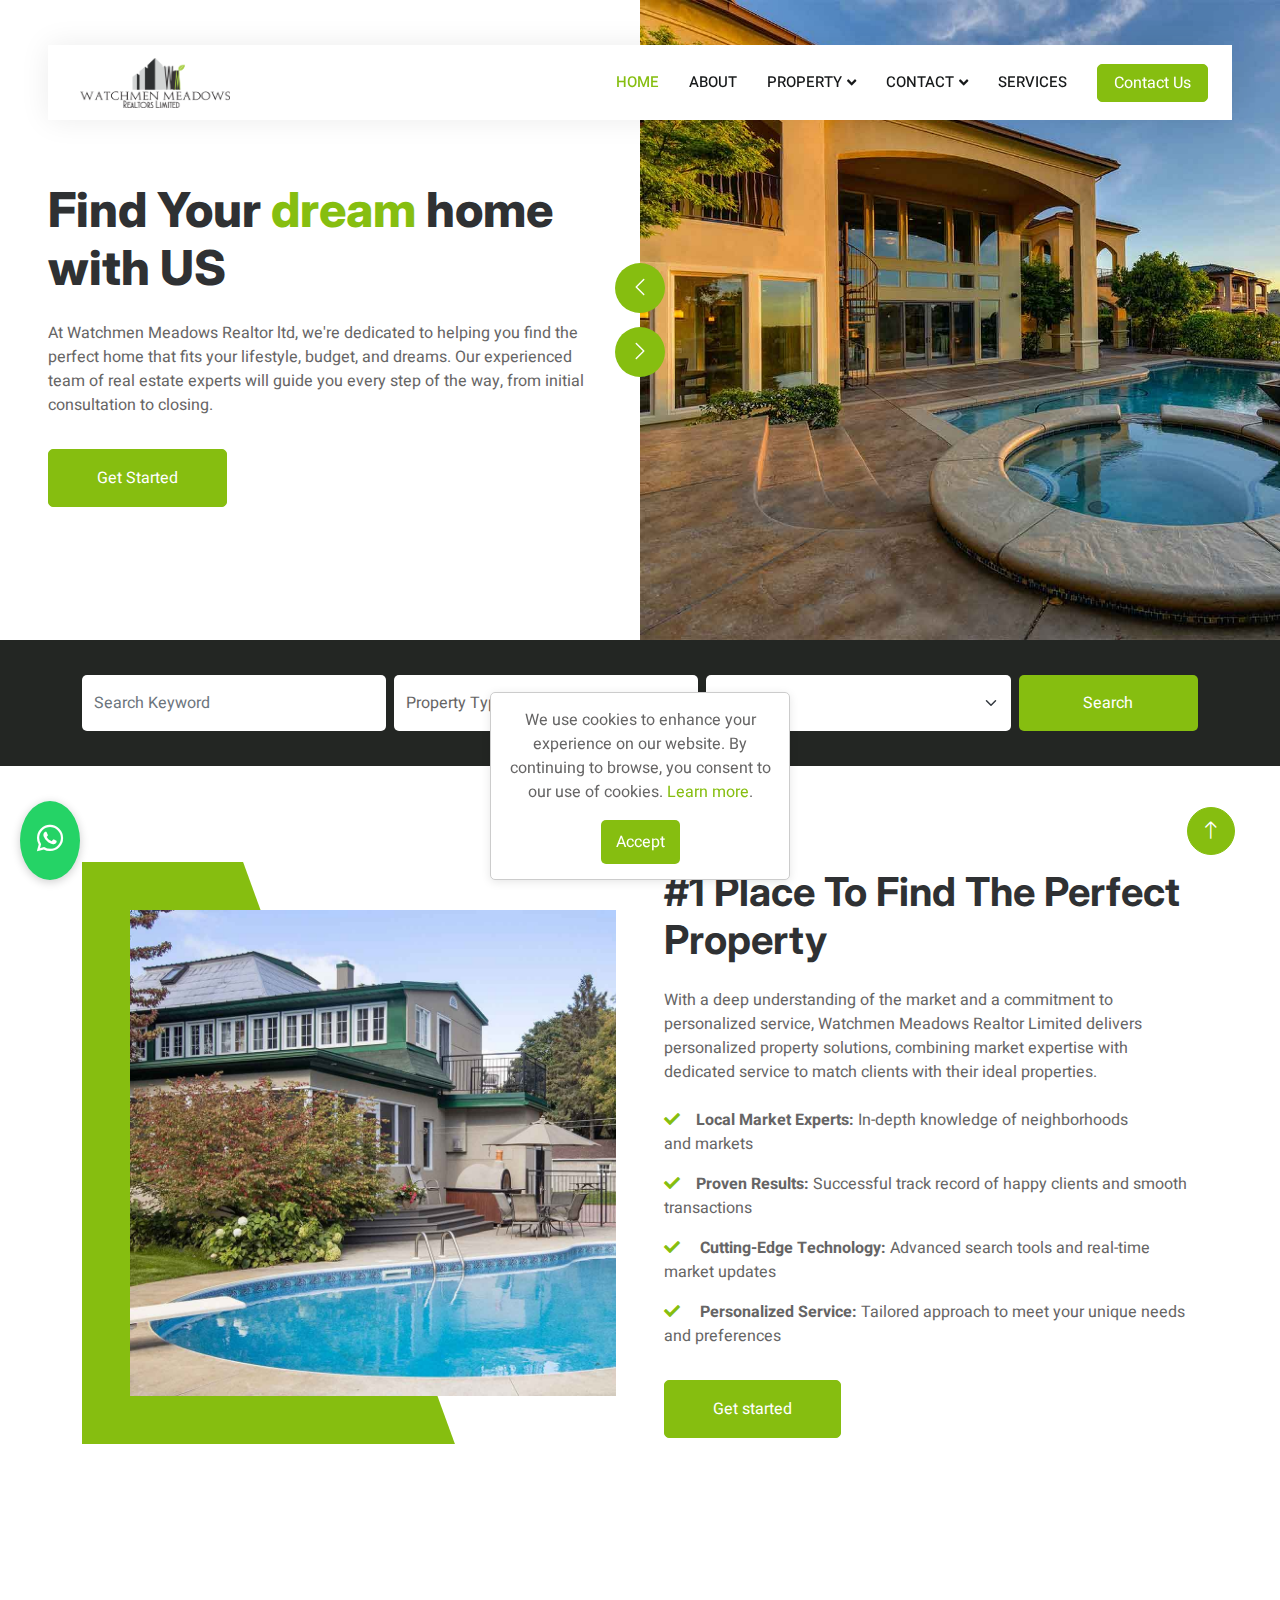
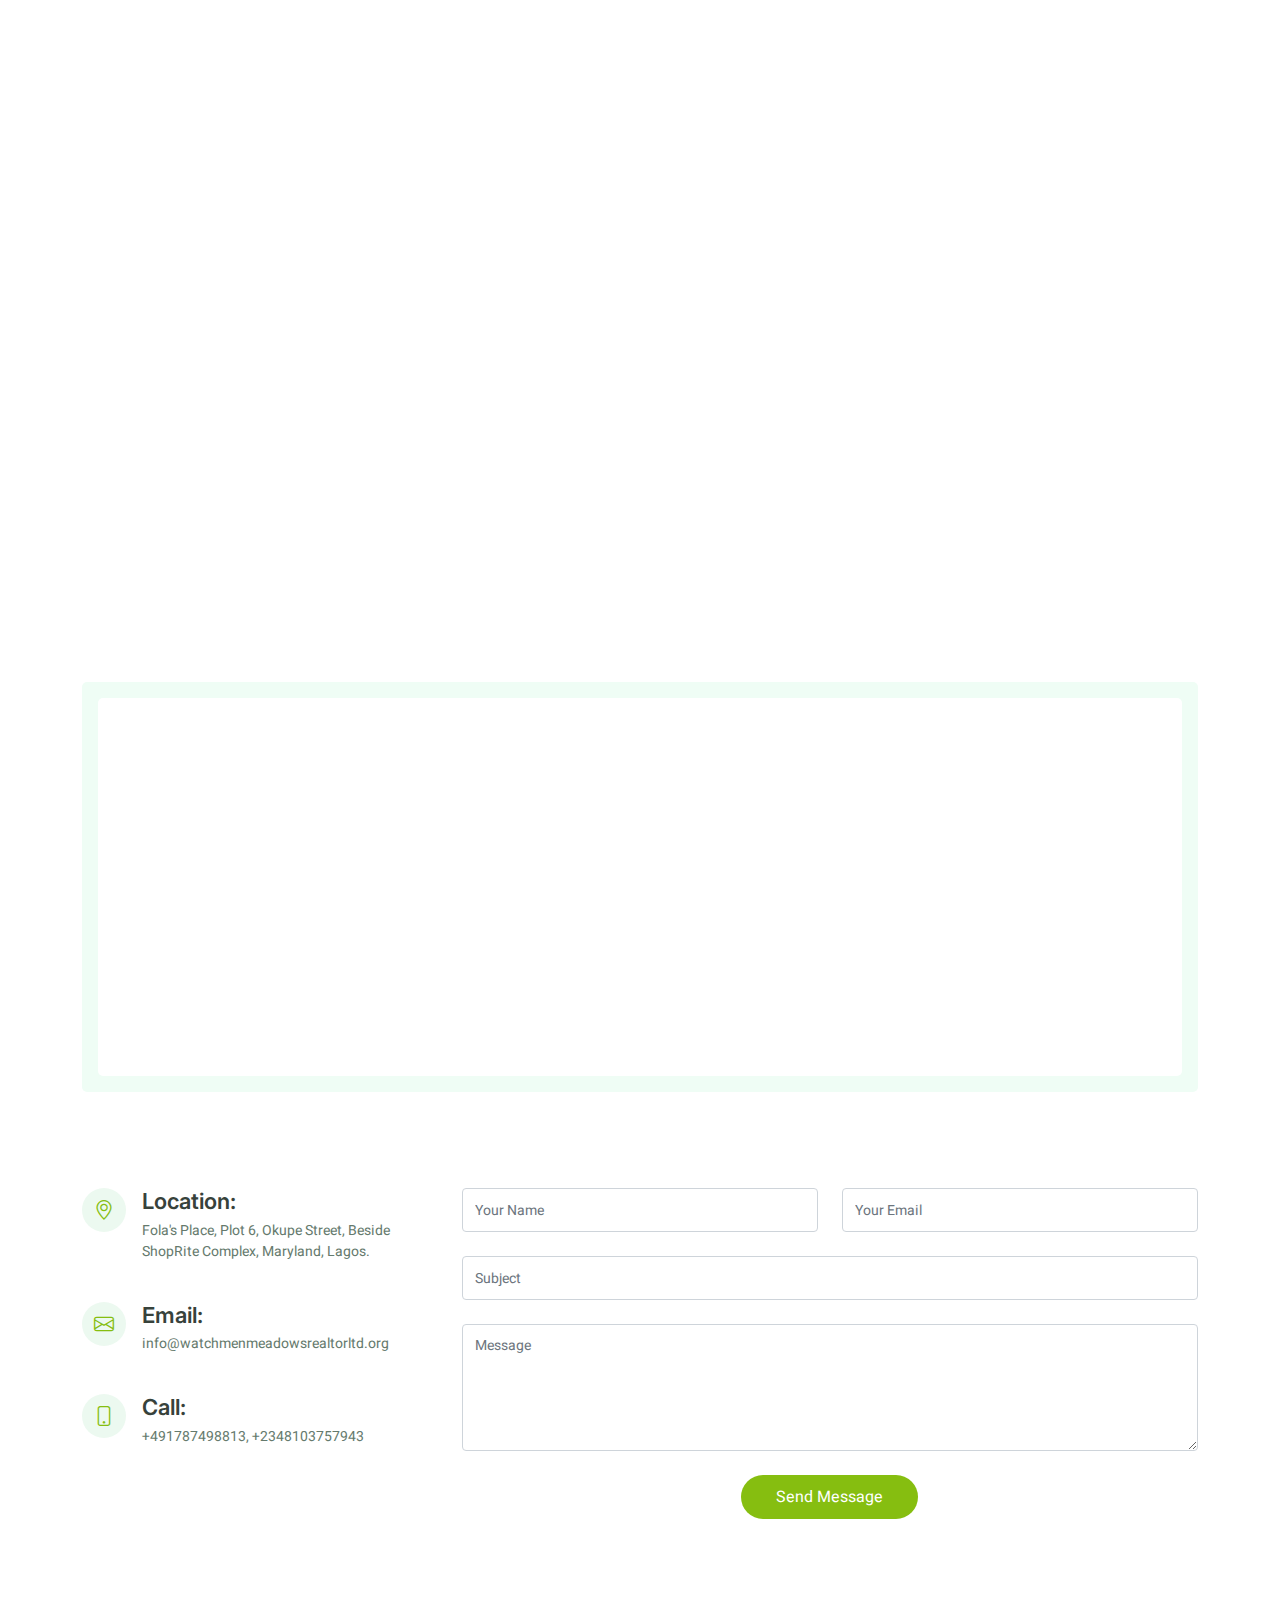
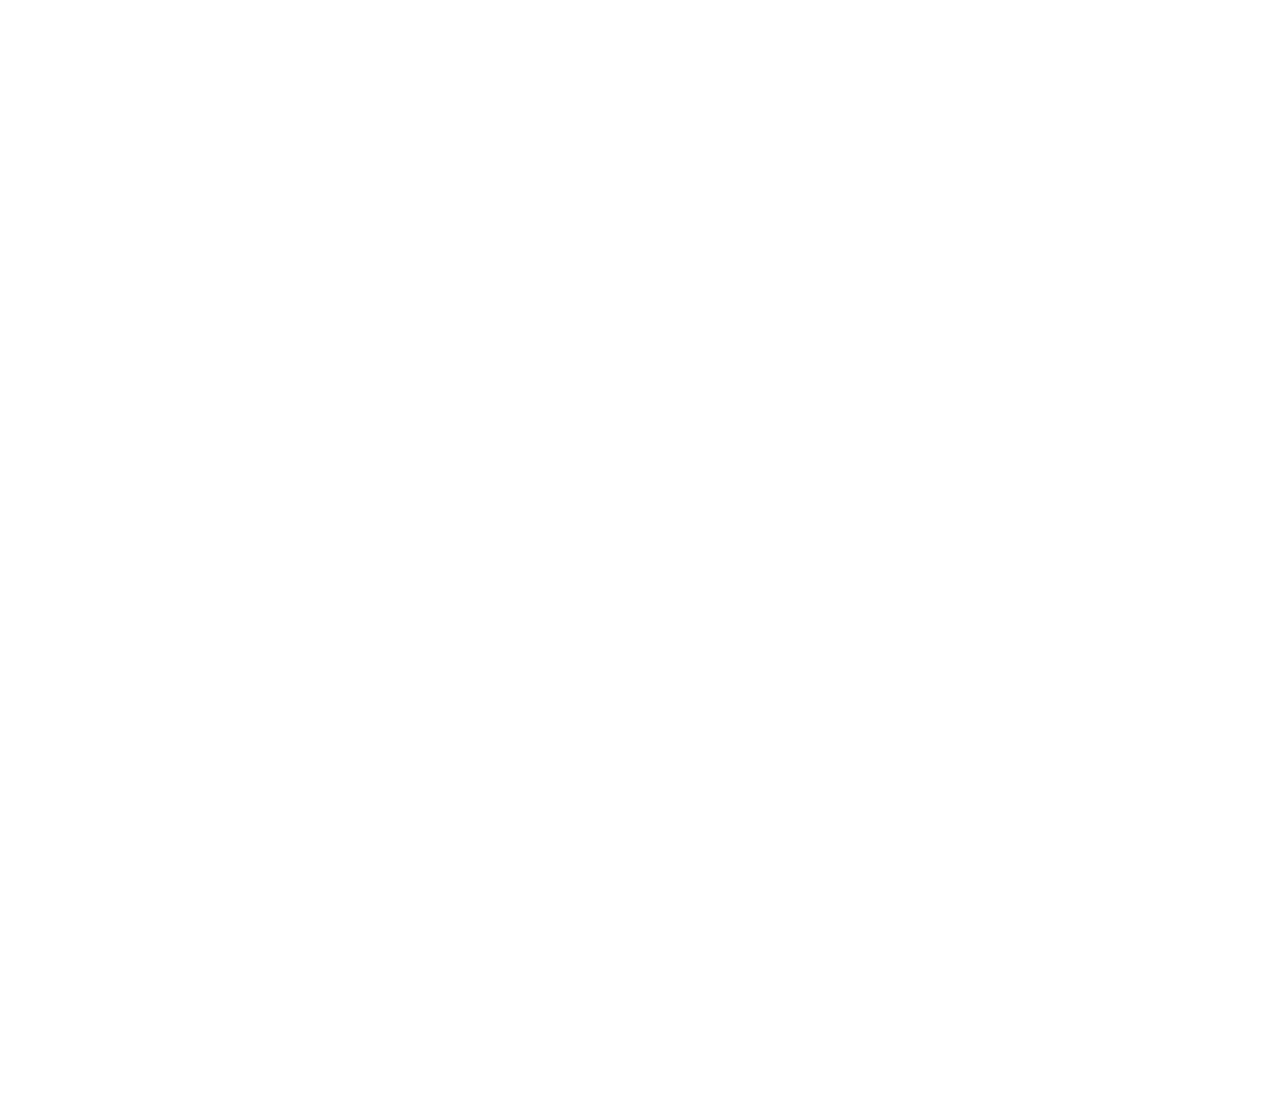
==== commit 92ca927c: "update" ====
--- a/index.html
+++ b/index.html
@@ -256,28 +256,24 @@
             <div class="col-lg-6 wow fadeIn" data-wow-delay="0.5s">
               <h1 class="mb-4">#1 Place To Find The Perfect Property</h1>
               <p class="mb-4">
-                With a deep understanding of the market and a commitment to
-                personalized service, Watchmen Meadows Realtor Limited ensures
-                every client finds the perfect property solution tailored to
-                their goals.
+                With a deep understanding of the market and a commitment to personalized service, Watchmen Meadows Realtor Limited delivers personalized property solutions, combining market expertise with dedicated service to match clients with their ideal properties.
               </p>
               <p>
-                <i class="fa fa-check text-primary me-3"></i>Local Market
-                Experts: In-depth knowledge of [City/Region] neighborhoods and
-                markets
+                <i class="fa fa-check text-primary me-3"></i><b>Local Market
+                  Experts:</b> In-depth knowledge of neighborhoods and markets
               </p>
               <p>
-                <i class="fa fa-check text-primary me-3"></i>Proven Results:
+                <i class="fa fa-check text-primary me-3"></i><b>Proven Results:</b> 
                 Successful track record of happy clients and smooth transactions
               </p>
               <p>
-                <i class="fa fa-check text-primary me-3"></i>
-                Cutting-Edge Technology: Advanced search tools and real-time
+                <i class="fa fa-check text-primary me-3"></i><b> Cutting-Edge Technology:</b>
+                Advanced search tools and real-time
                 market updates
               </p>
               <p>
                 <i class="fa fa-check text-primary me-3"></i>
-                Personalized Service: Tailored approach to meet your unique
+               <b> Personalized Service:</b> Tailored approach to meet your unique
                 needs and preferences
               </p>
               <a class="btn btn-primary py-3 px-5 mt-3" href="mailto:watchmenmeadowsrealtor.org">Get started</a>
@@ -296,9 +292,7 @@
           >
             <h1 class="mb-3">Property Types</h1>
             <p>
-              Watchmen Meadows Realtor Limited is a diverse and vibrant
-              community offering a range of property types that cater to
-              different lifestyles and needs
+              Watchmen Meadows Realtor Limited is a responsive organization, dedicated to property building and development, property renovation, property management, acquisition and sale of a wide range of properties that enhance lifestyles and meet the unique needs of individuals, families, and communities.
             </p>
           </div>
           <div class="row g-4">
@@ -1336,7 +1330,7 @@
                   <div class="mb-4">
                     <h1 class="mb-3">We are certified</h1>
                     <p>
-                      Whether purchasing, Sales, or investing, we bring industry knowledge, experience, and a commitment to ensuring you make the best property decisions. With a focus on transparency and professionalism, they are here to answer all your questions and guide you through every step of the process. Reach out now to get started
+                      Whether building, developing, remodeling, acquiring, Sales, or investing, we bring industry knowledge, experience, and a commitment to ensuring you make the best property decisions. With a focus on transparency and professionalism, we are here to answer all your questions and guide you through every step of the process. Reach out now to get started
                     </p>
                   </div>
                   <a
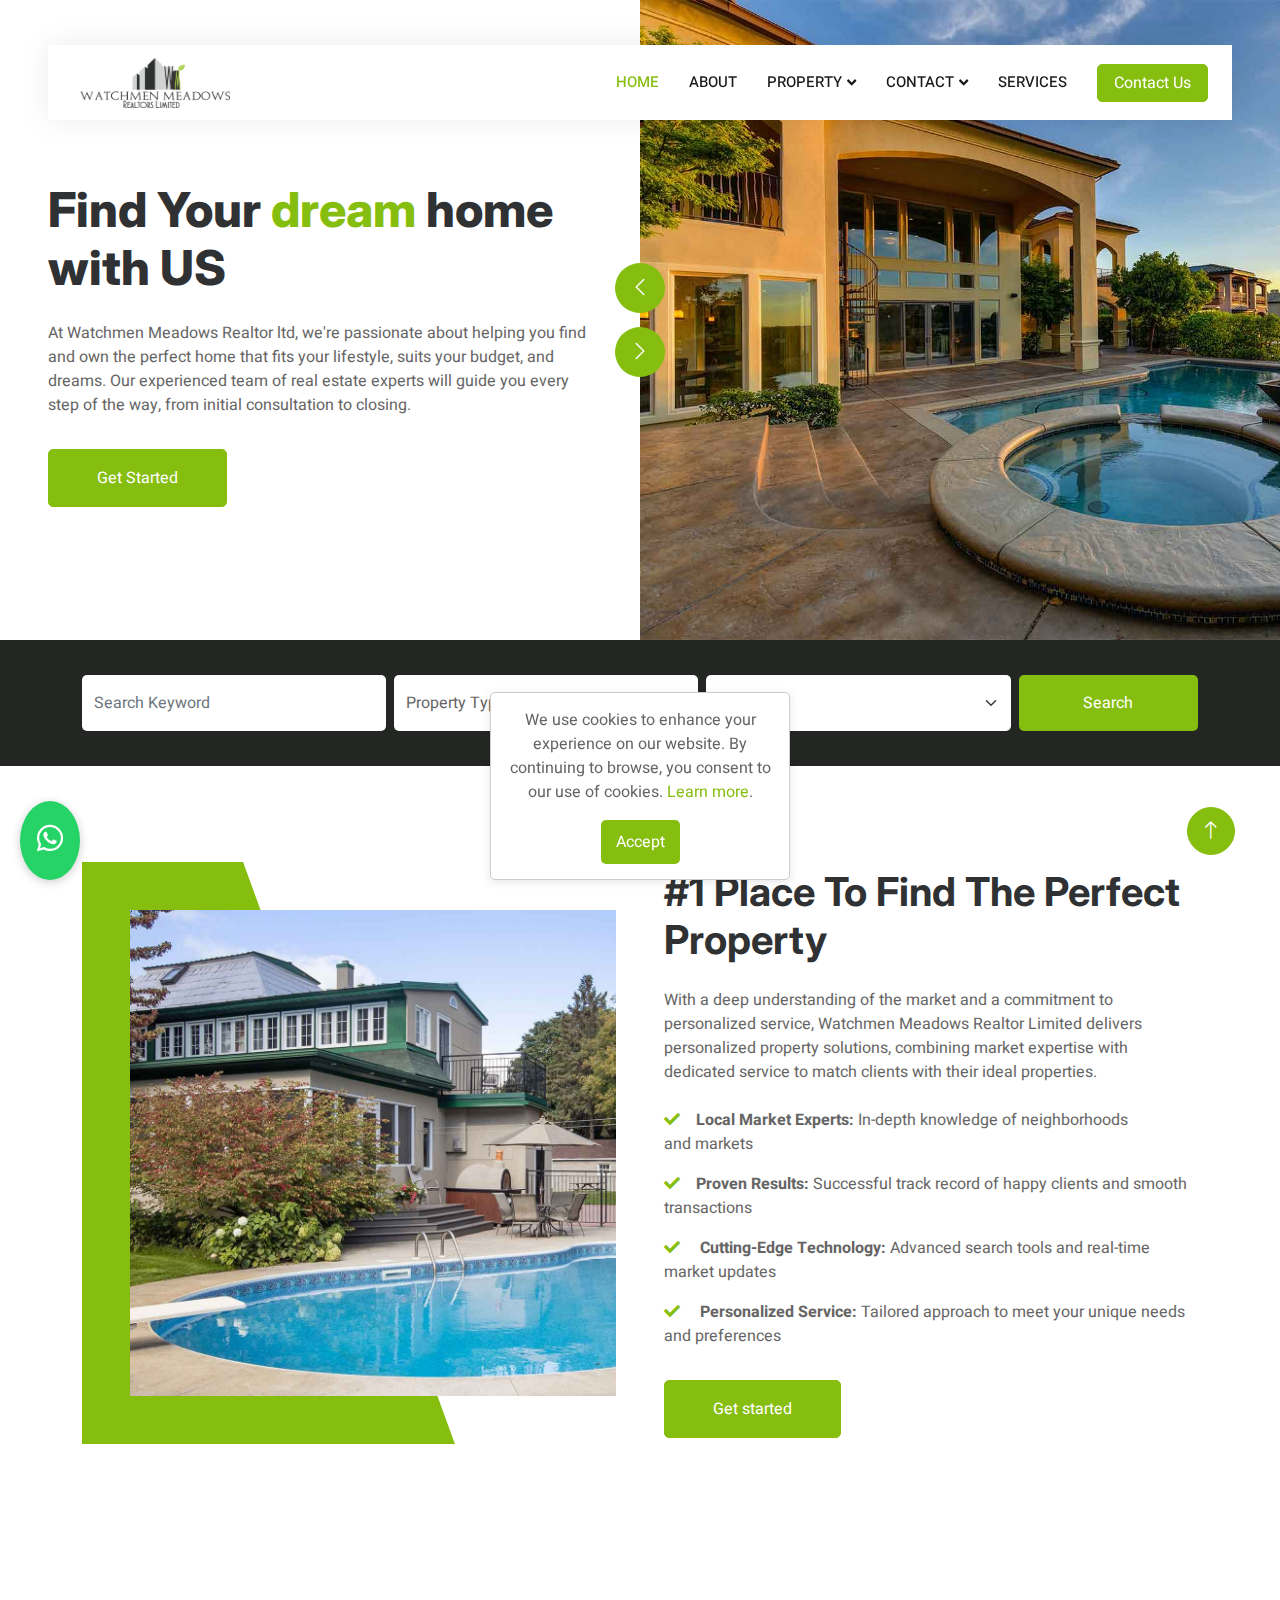
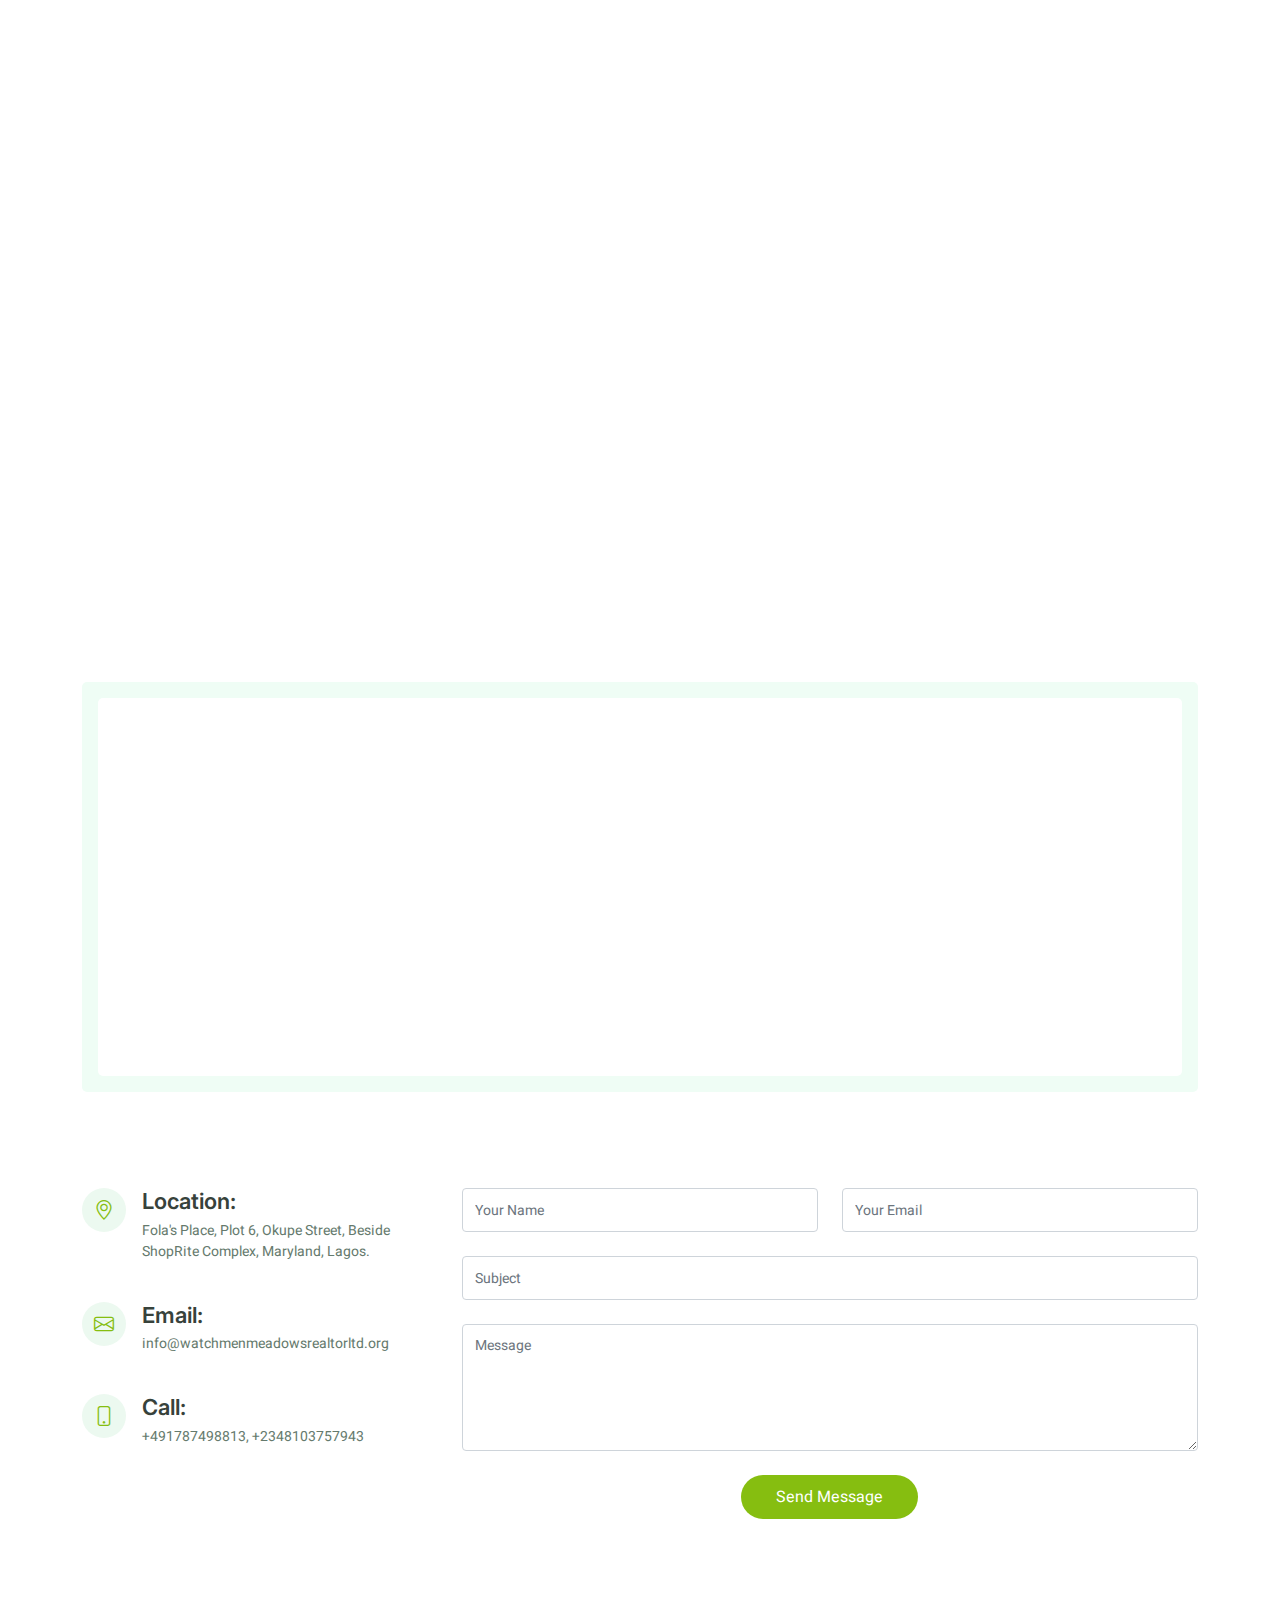
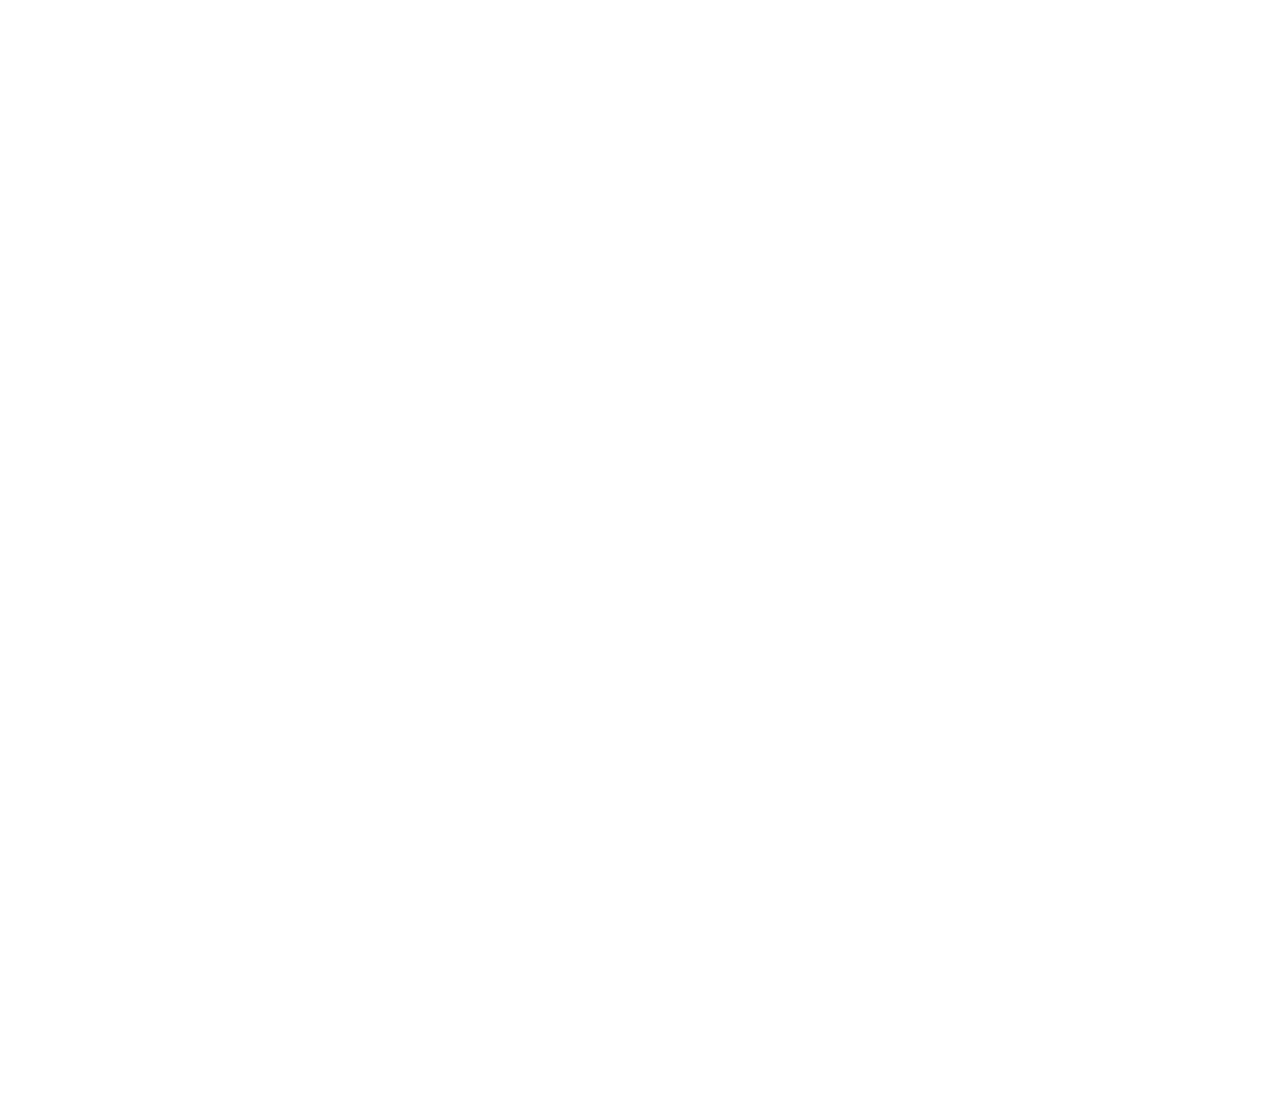
==== commit ff59df64: "update" ====
--- a/index.html
+++ b/index.html
@@ -178,10 +178,7 @@
               Find Your <span class="text-primary">dream</span> home with US
             </h1>
             <p class="animated fadeIn mb-4 pb-2">
-              At Watchmen Meadows Realtor ltd, we're dedicated to helping you
-              find the perfect home that fits your lifestyle, budget, and
-              dreams. Our experienced team of real estate experts will guide you
-              every step of the way, from initial consultation to closing.
+              At Watchmen Meadows Realtor ltd, we're passionate about helping you find and own the perfect home that fits your lifestyle, suits your budget, and dreams. Our experienced team of real estate experts will guide you every step of the way, from initial consultation to closing.
             </p>
             <a href="tel:+2348103757943" class="btn btn-primary py-3 px-5 me-3 animated fadeIn"
               >Get Started</a
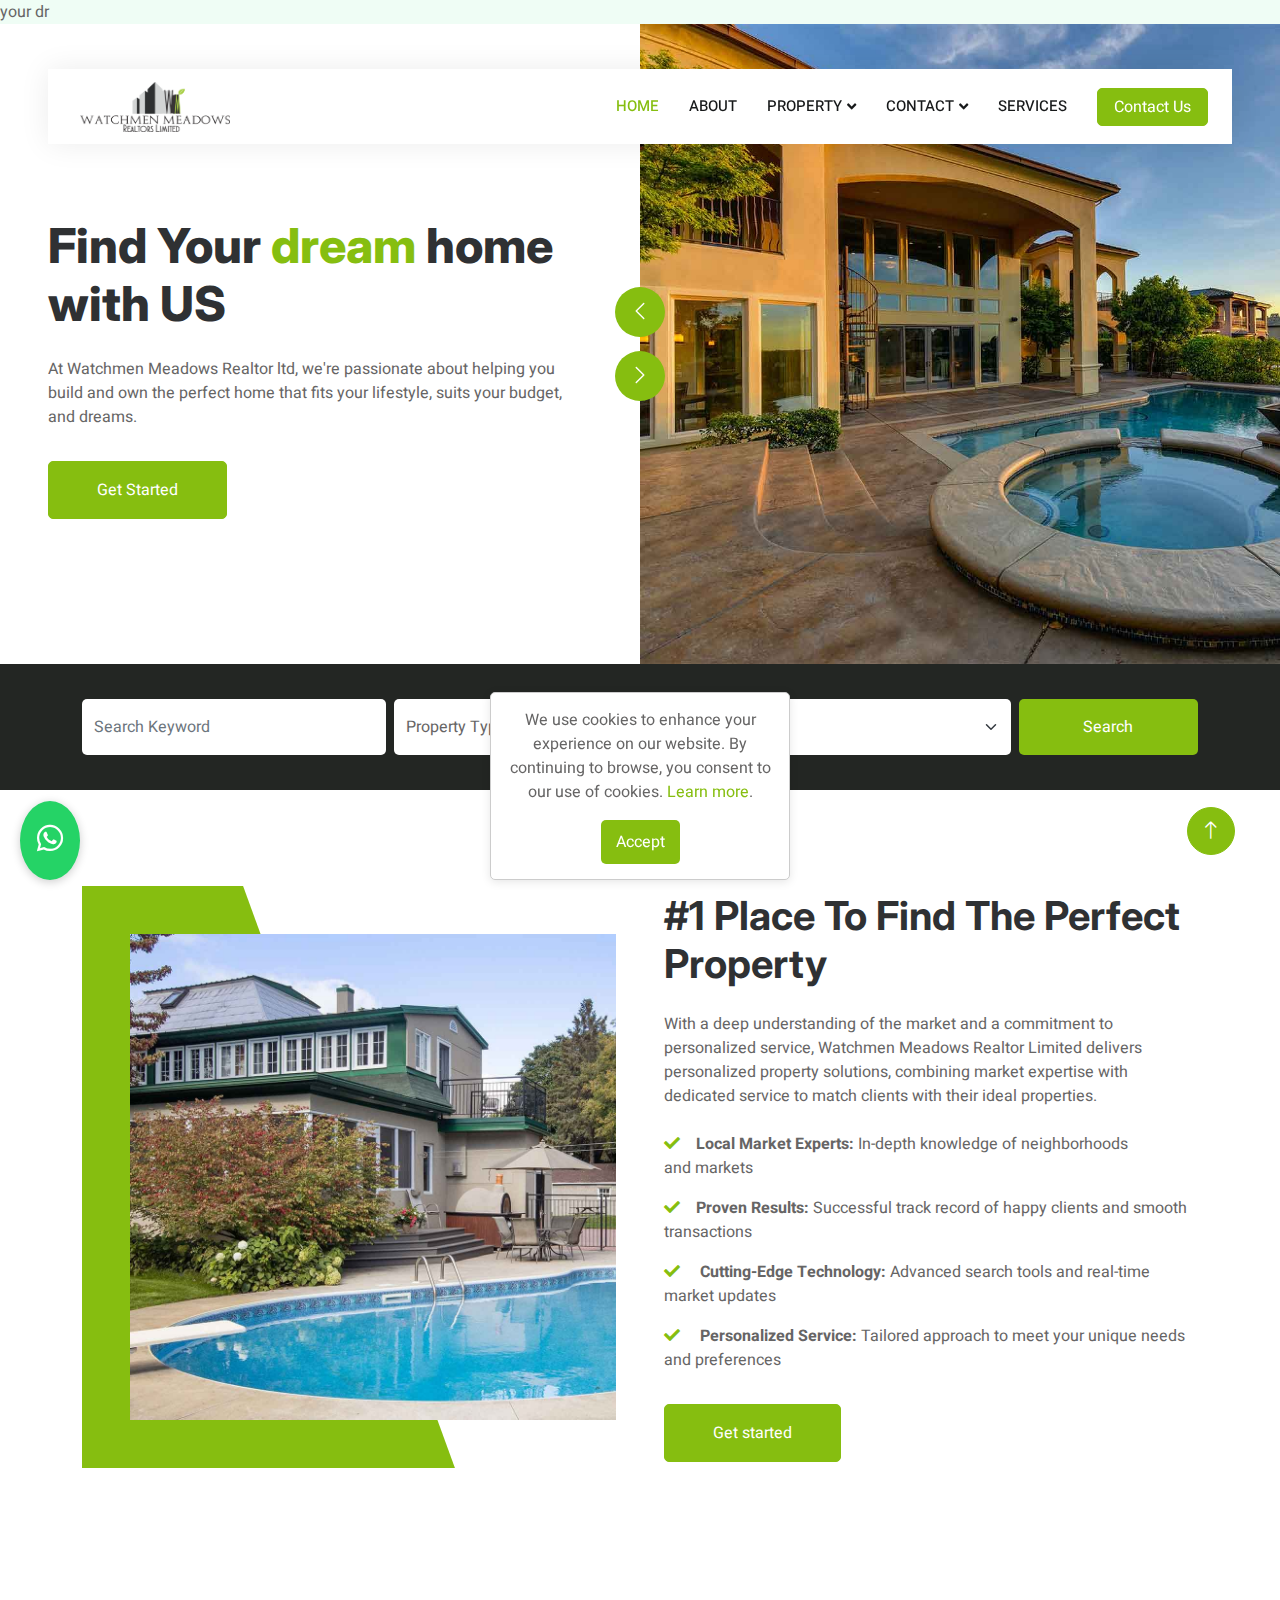
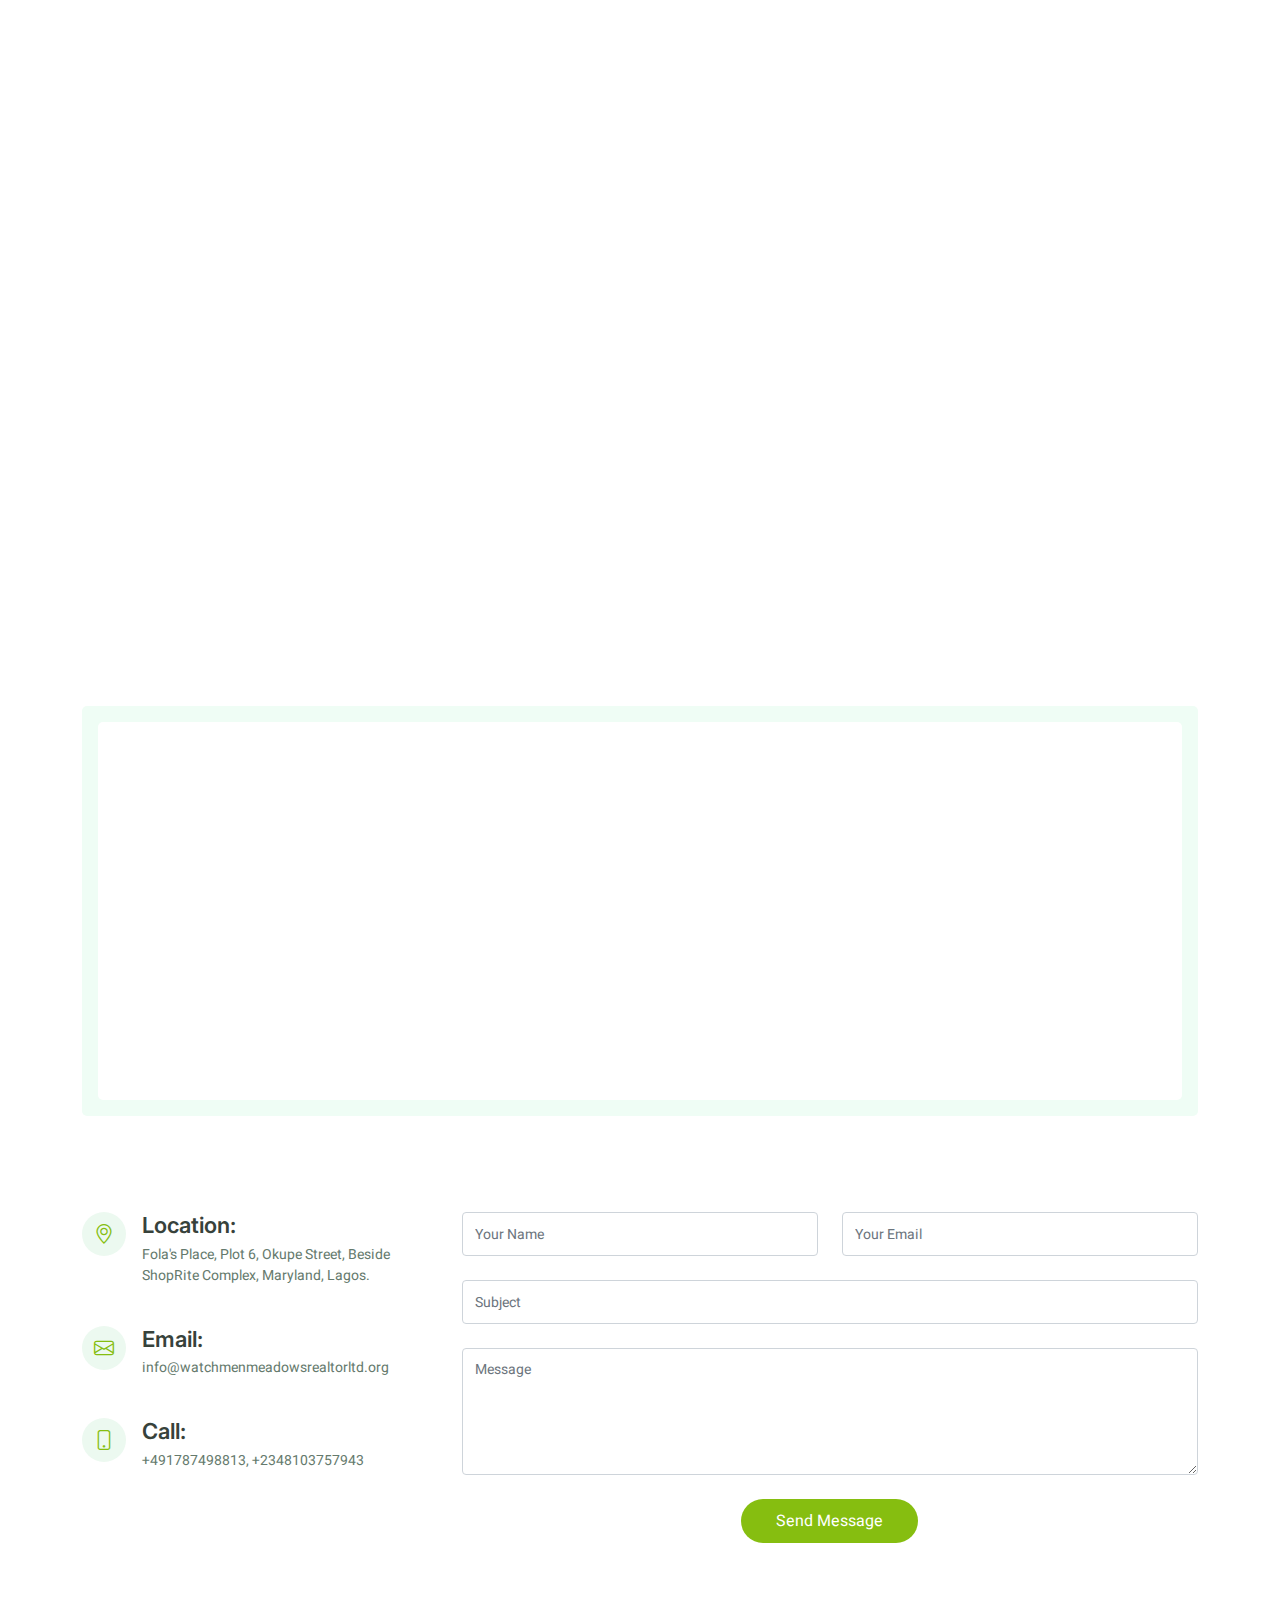
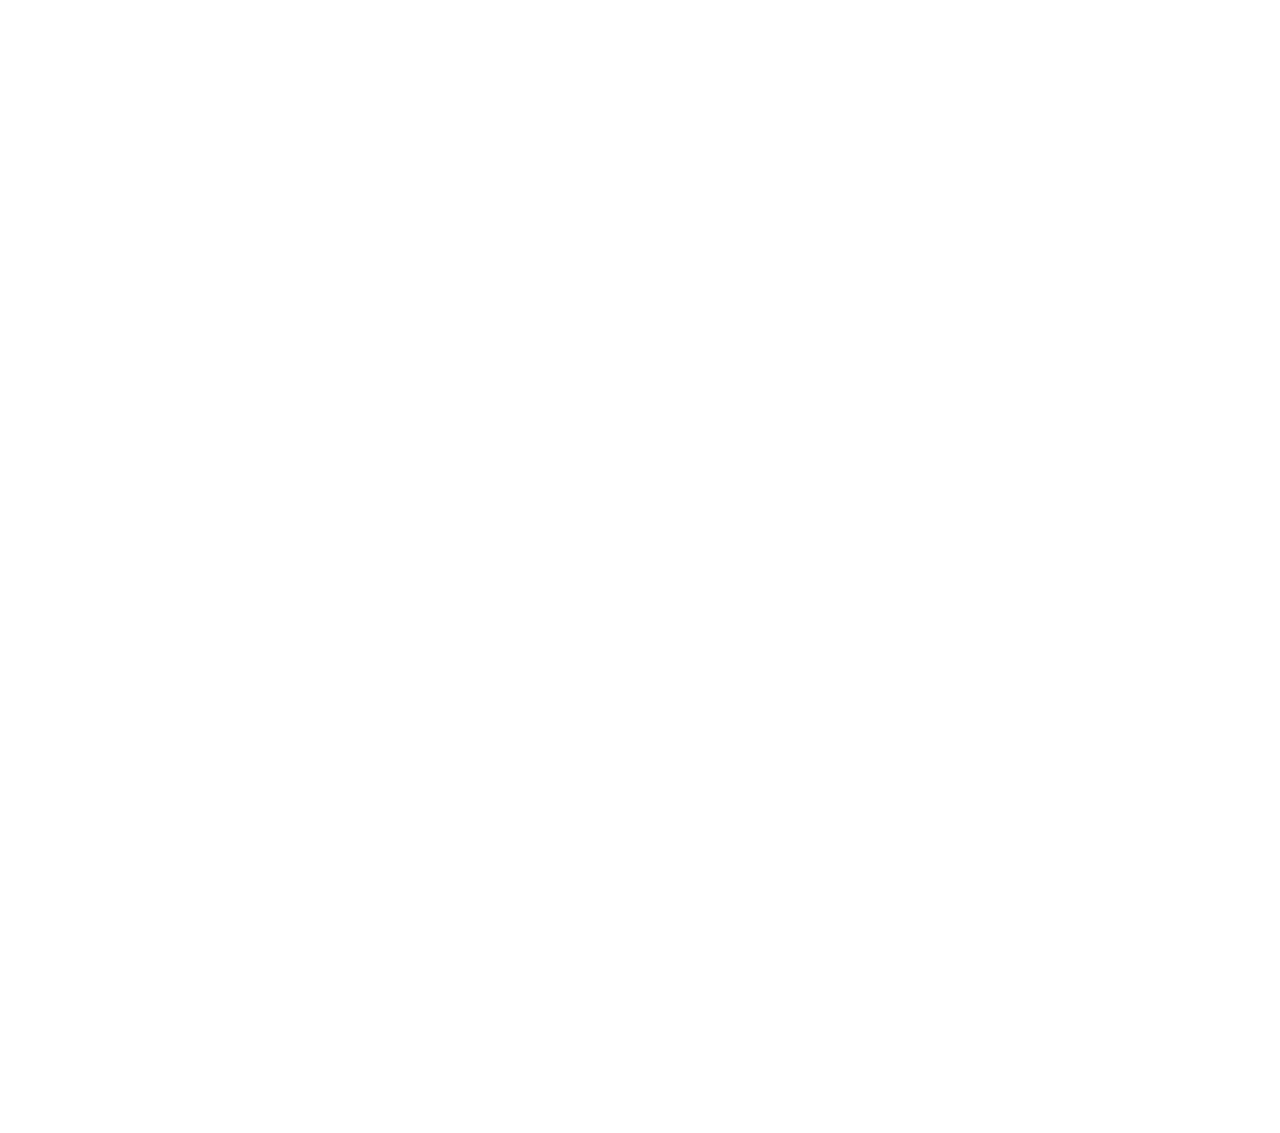
==== commit 1c87e6ee: "update" ====
--- a/index.html
+++ b/index.html
@@ -4,7 +4,7 @@
     <meta charset="utf-8" />
     <title>Watchmen Meadows Realtor Limited - Find your dream house</title>
     <meta content="width=device-width, initial-scale=1.0" name="viewport" />
-
+ your dr
     <!-- ========= SEARCH ENGINE OPTIMIZATION ============= START -->
     <meta
       name="keywords"
@@ -178,7 +178,7 @@
               Find Your <span class="text-primary">dream</span> home with US
             </h1>
             <p class="animated fadeIn mb-4 pb-2">
-              At Watchmen Meadows Realtor ltd, we're passionate about helping you find and own the perfect home that fits your lifestyle, suits your budget, and dreams. Our experienced team of real estate experts will guide you every step of the way, from initial consultation to closing.
+              At Watchmen Meadows Realtor ltd, we're passionate about helping you build and own the perfect home that fits your lifestyle, suits your budget, and dreams.
             </p>
             <a href="tel:+2348103757943" class="btn btn-primary py-3 px-5 me-3 animated fadeIn"
               >Get Started</a
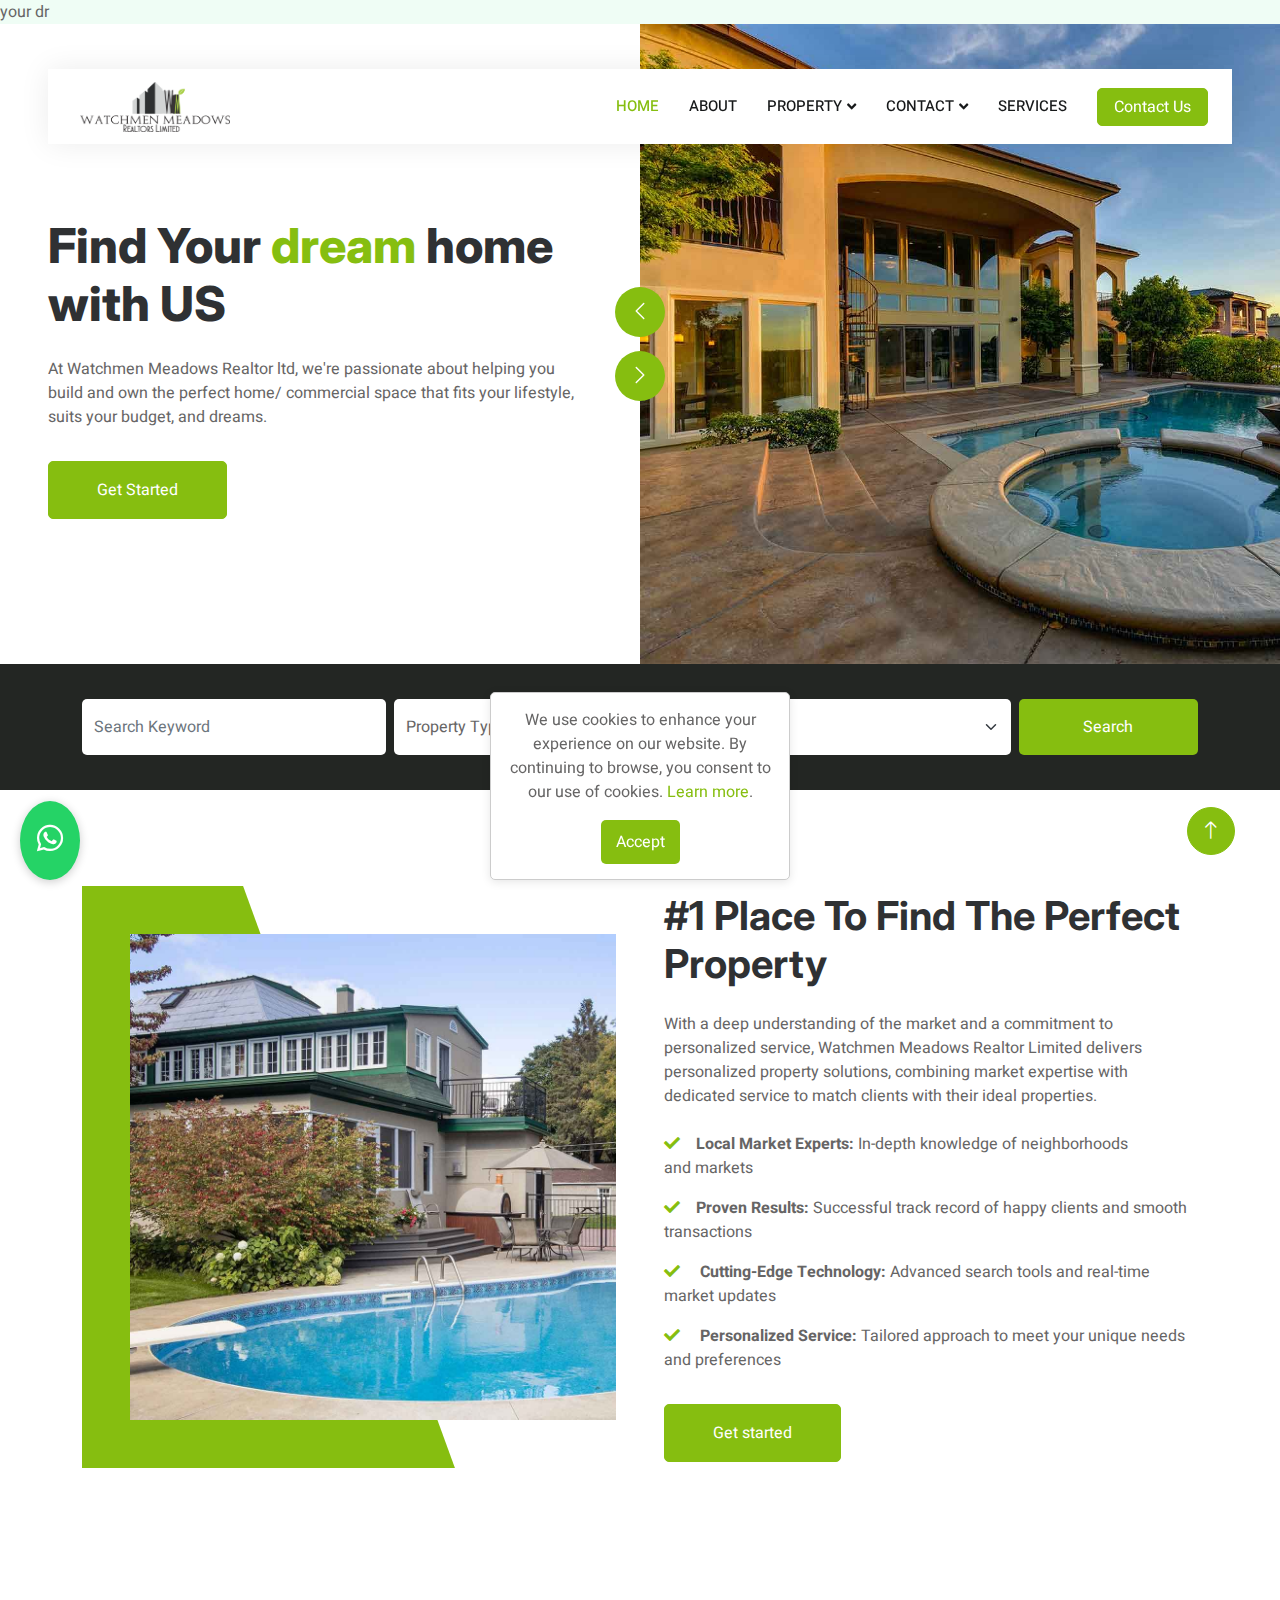
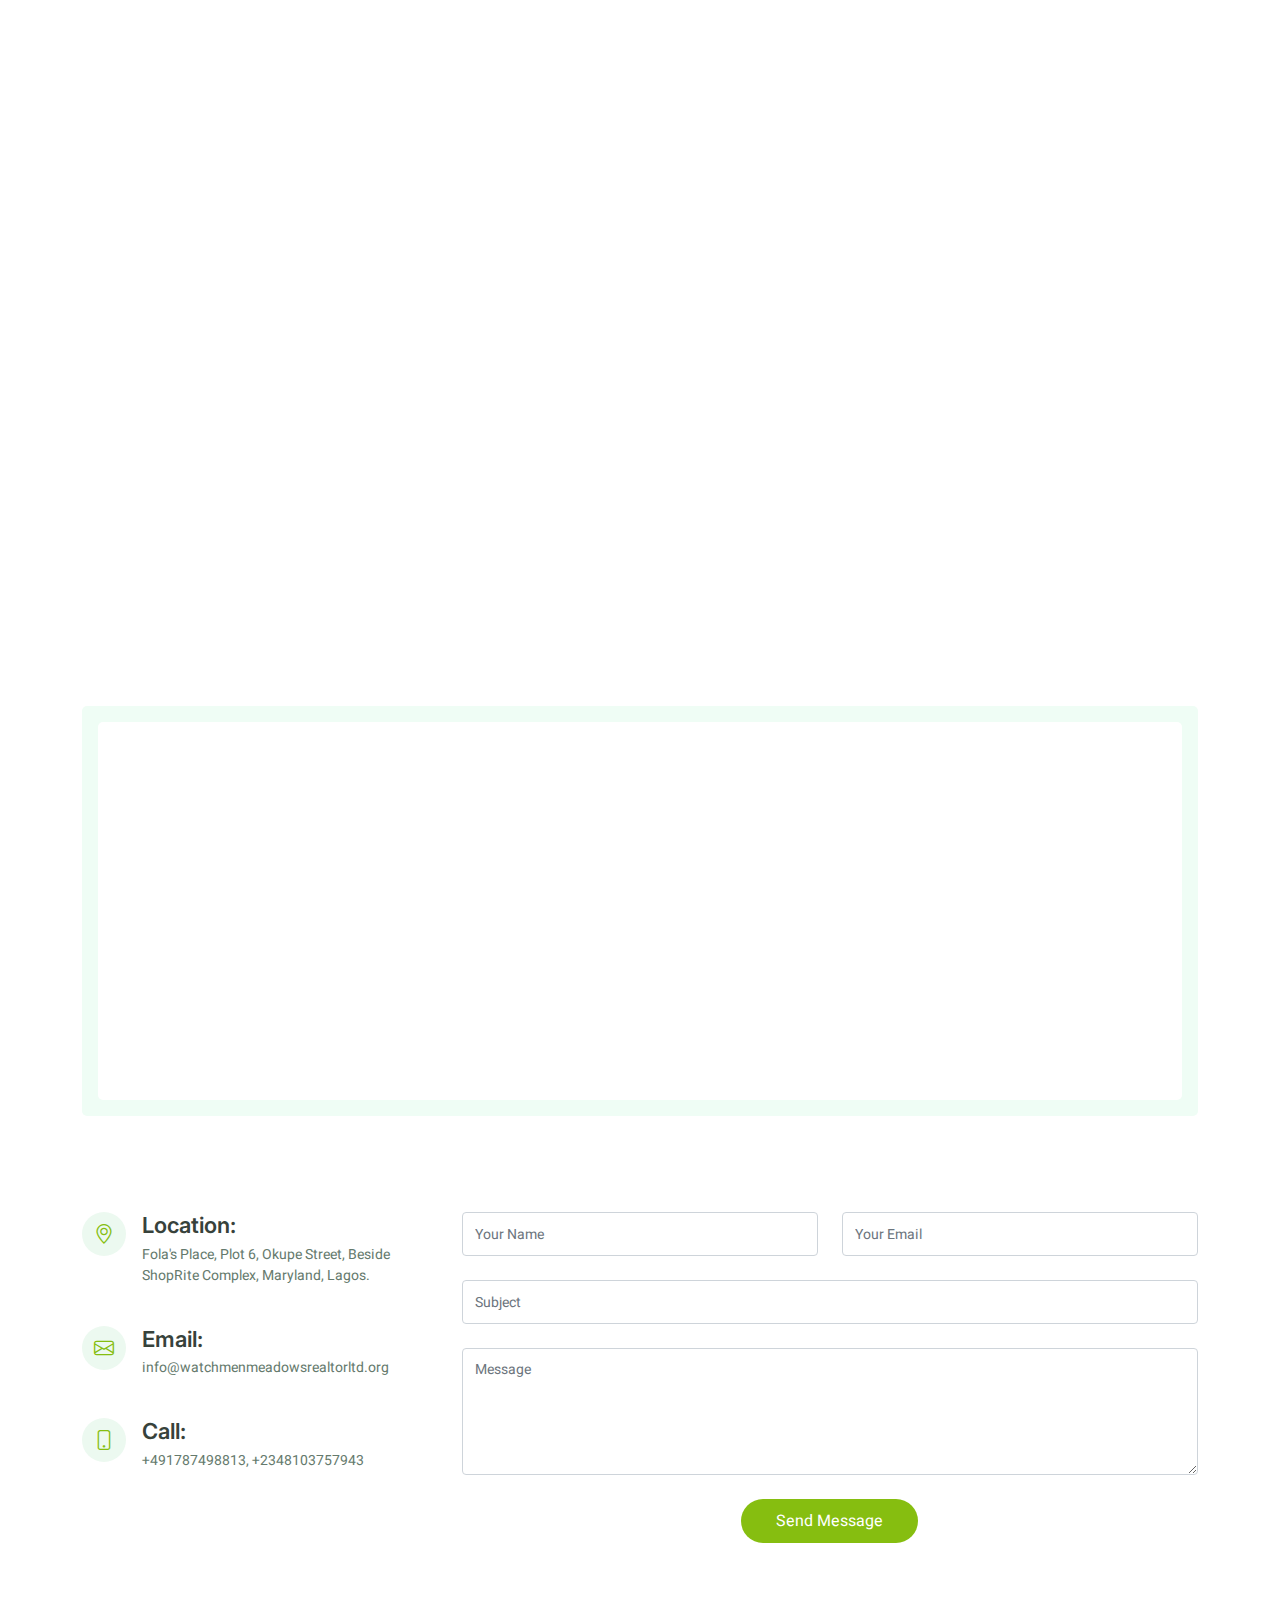
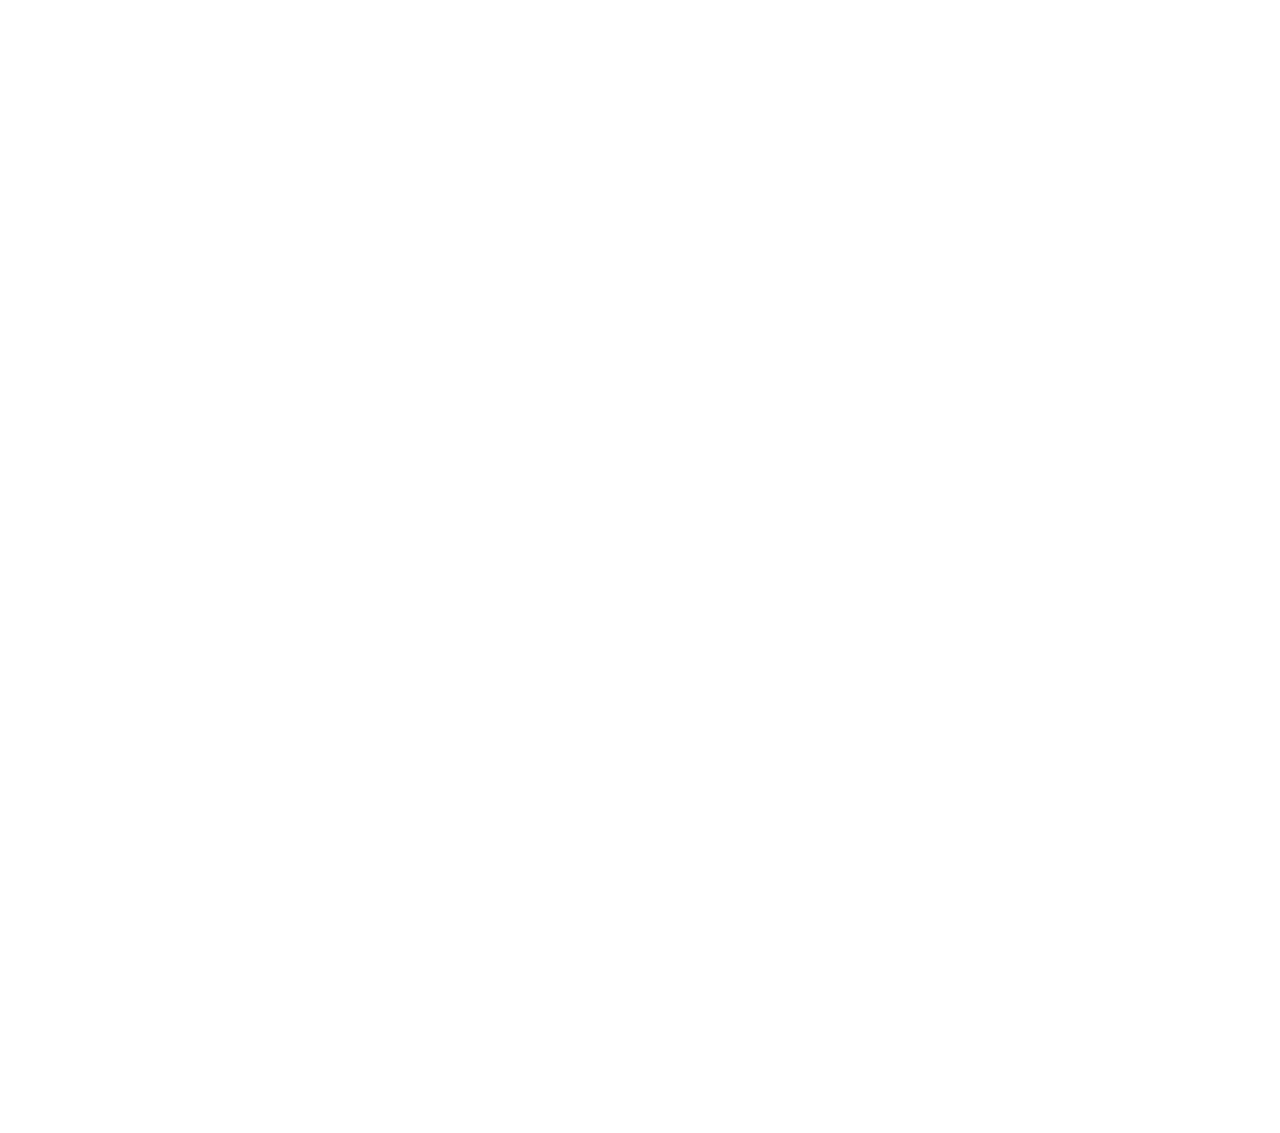
==== commit fdd168d4: "upadate" ====
--- a/index.html
+++ b/index.html
@@ -178,7 +178,7 @@
               Find Your <span class="text-primary">dream</span> home with US
             </h1>
             <p class="animated fadeIn mb-4 pb-2">
-              At Watchmen Meadows Realtor ltd, we're passionate about helping you build and own the perfect home that fits your lifestyle, suits your budget, and dreams.
+              At Watchmen Meadows Realtor ltd, we're passionate about helping you build and own the perfect home/ commercial space that fits your lifestyle, suits your budget, and dreams.
             </p>
             <a href="tel:+2348103757943" class="btn btn-primary py-3 px-5 me-3 animated fadeIn"
               >Get Started</a
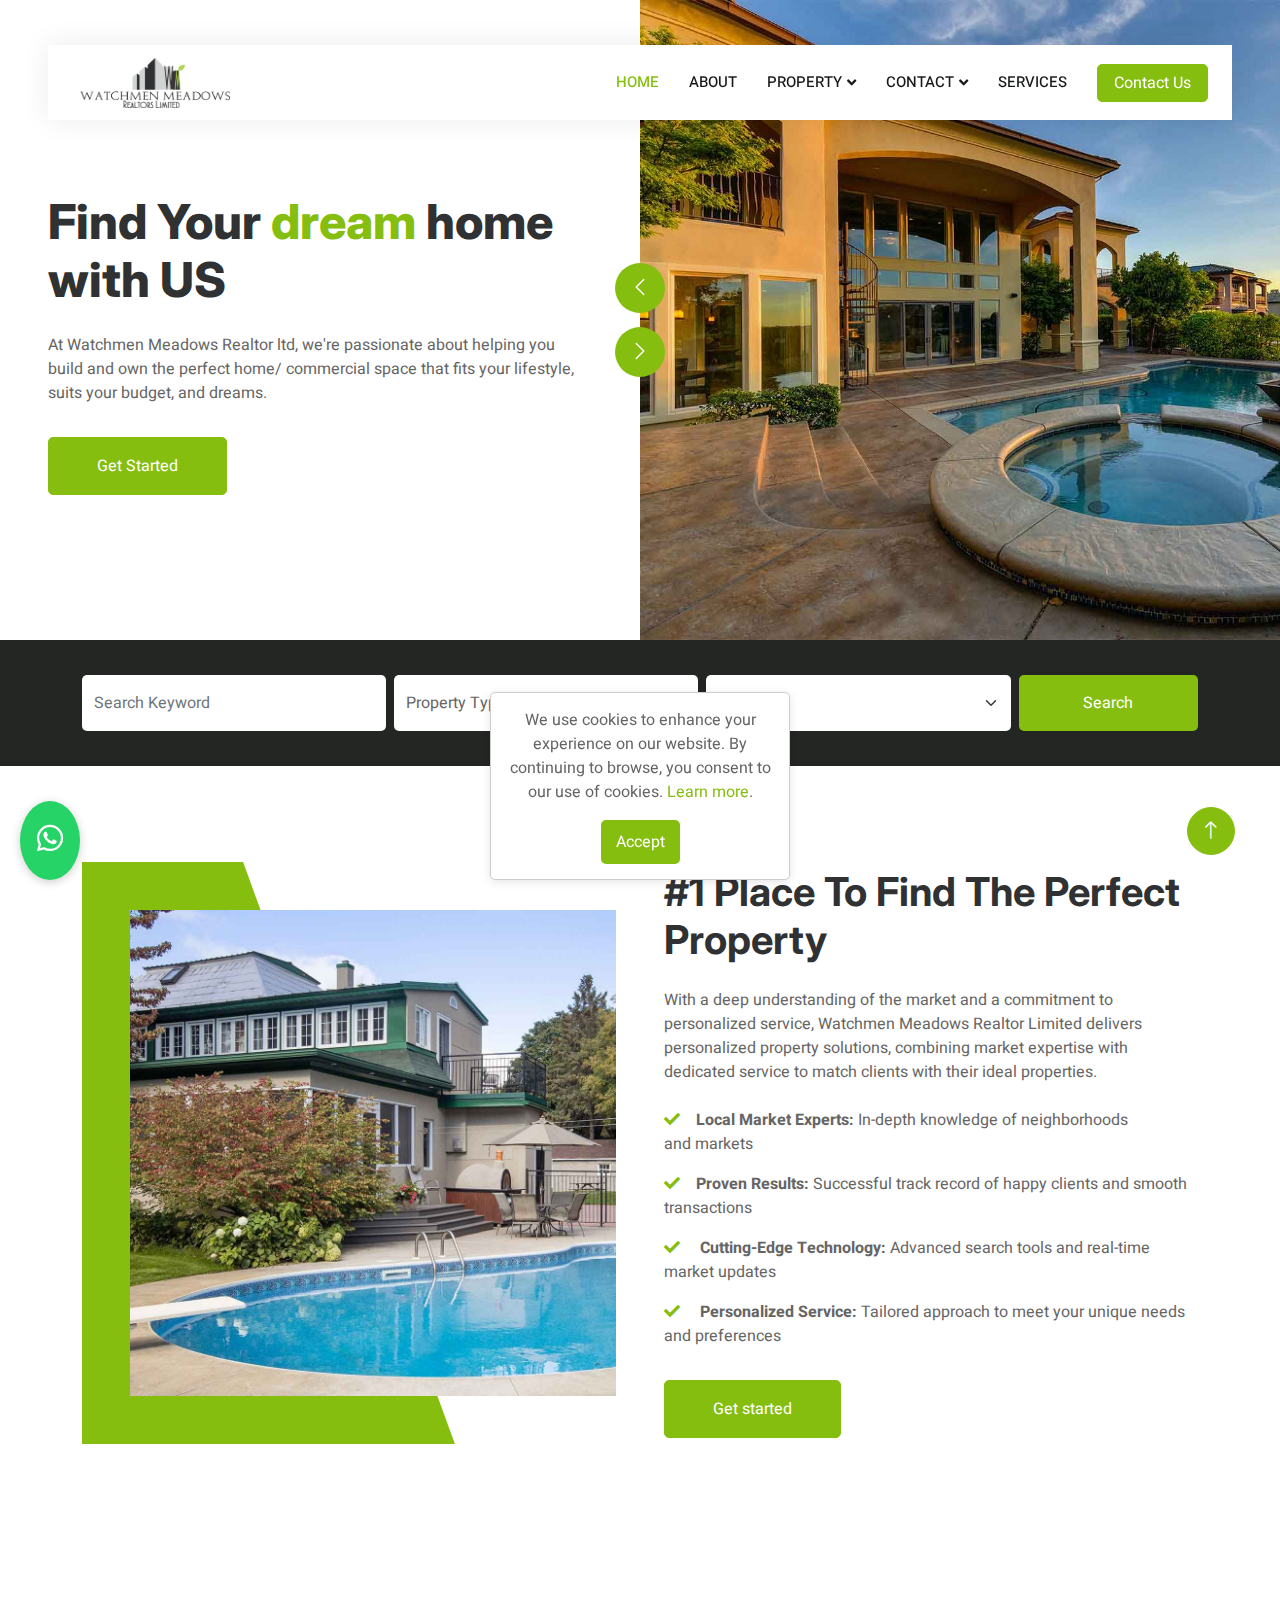
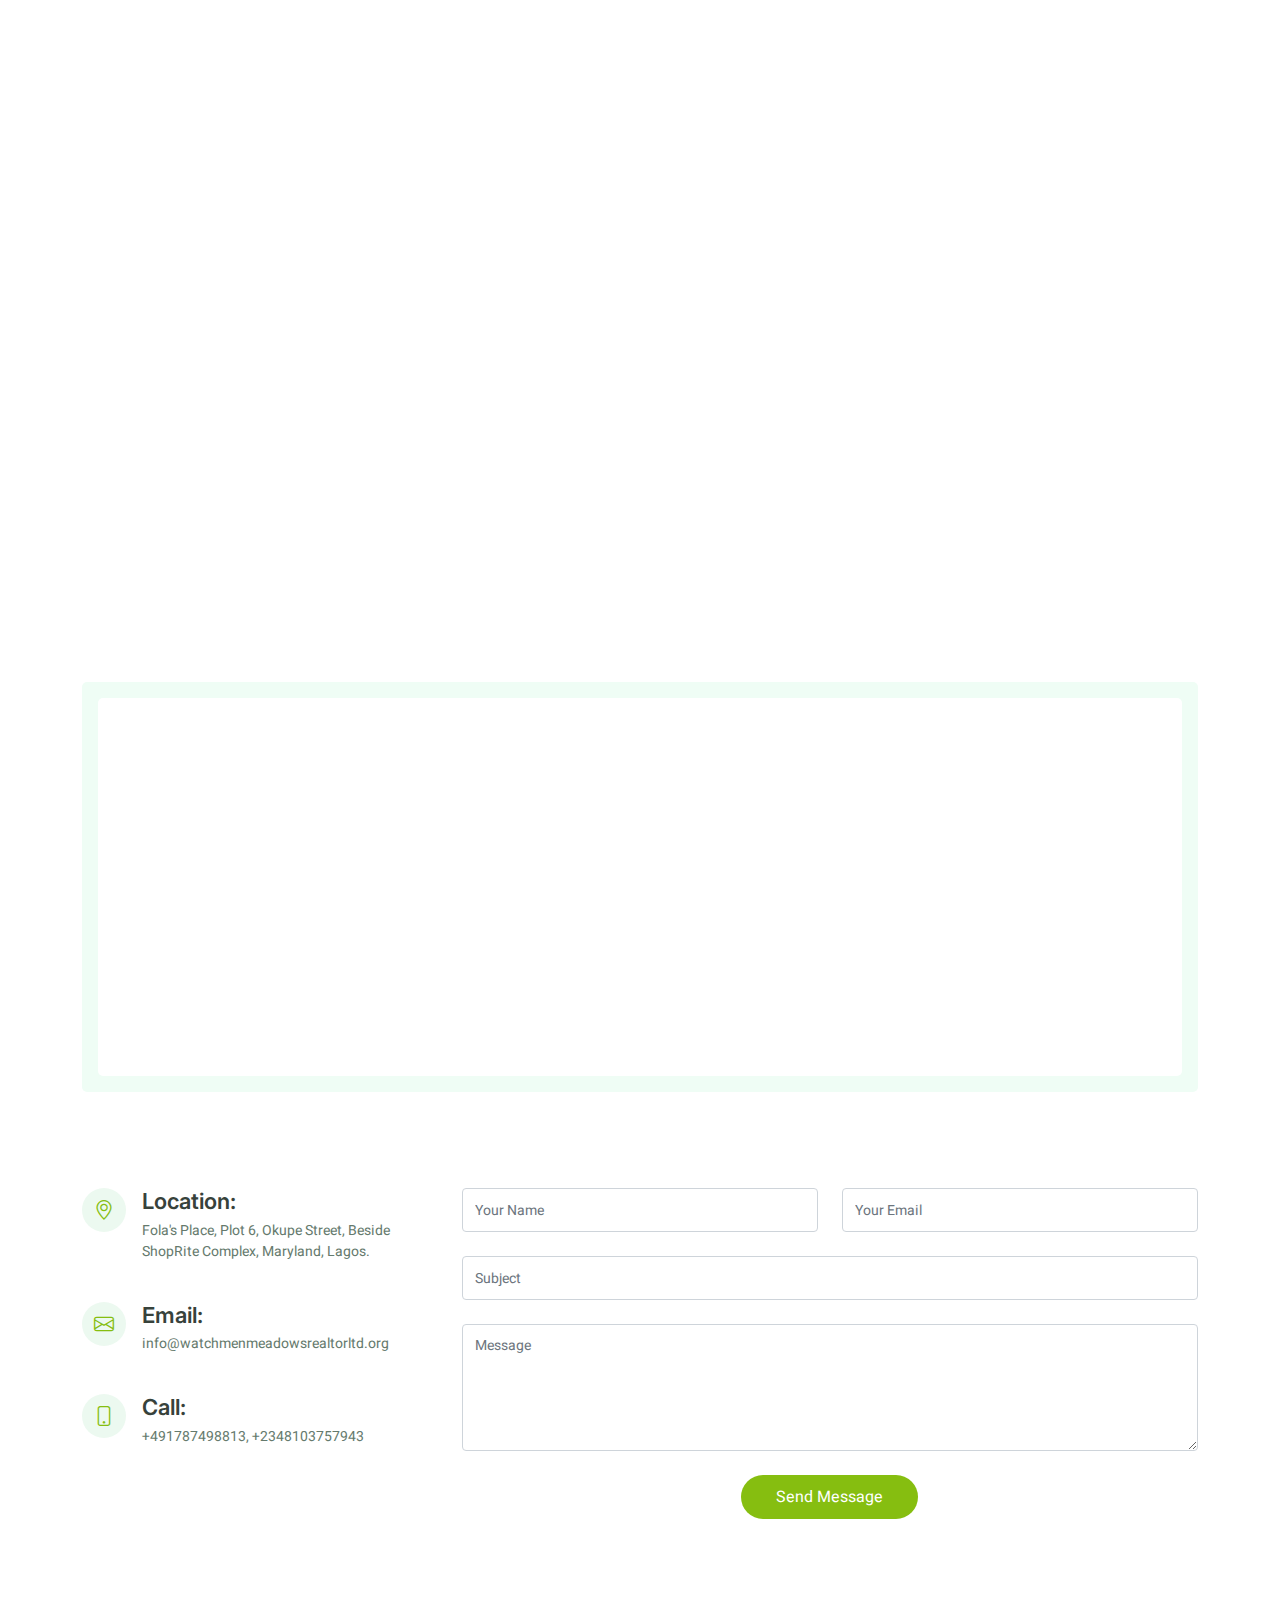
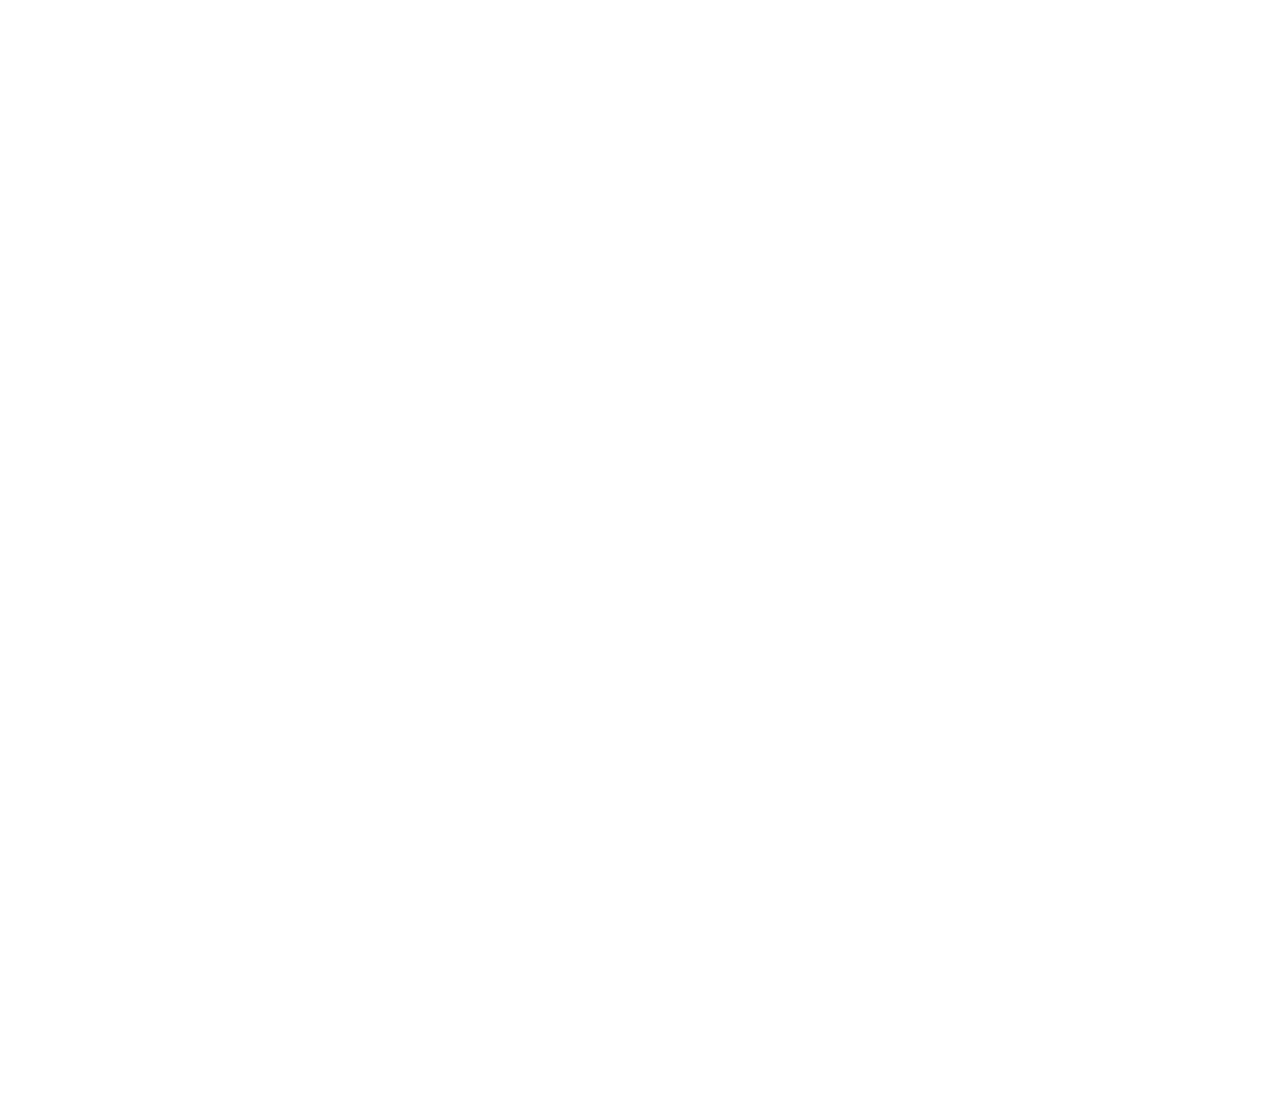
==== commit bc2bfa5b: "update" ====
--- a/index.html
+++ b/index.html
@@ -4,7 +4,6 @@
     <meta charset="utf-8" />
     <title>Watchmen Meadows Realtor Limited - Find your dream house</title>
     <meta content="width=device-width, initial-scale=1.0" name="viewport" />
- your dr
     <!-- ========= SEARCH ENGINE OPTIMIZATION ============= START -->
     <meta
       name="keywords"
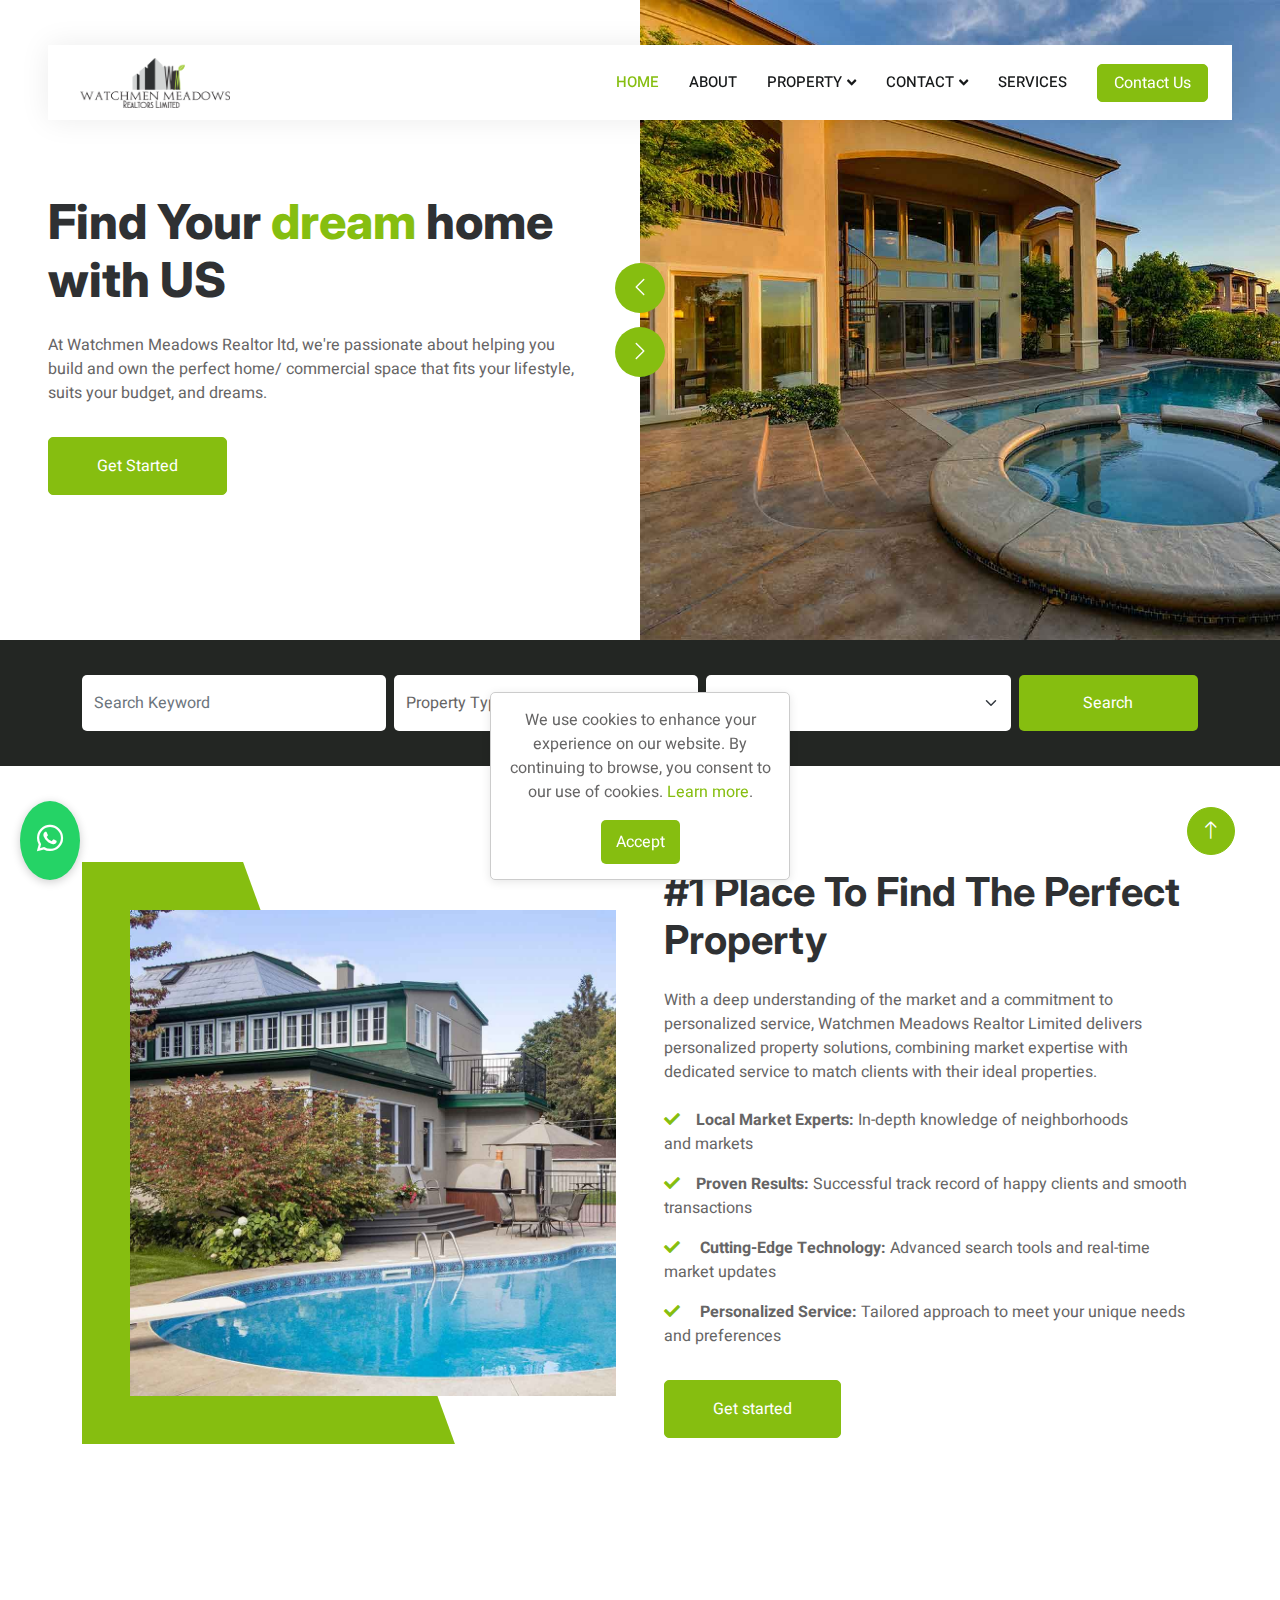
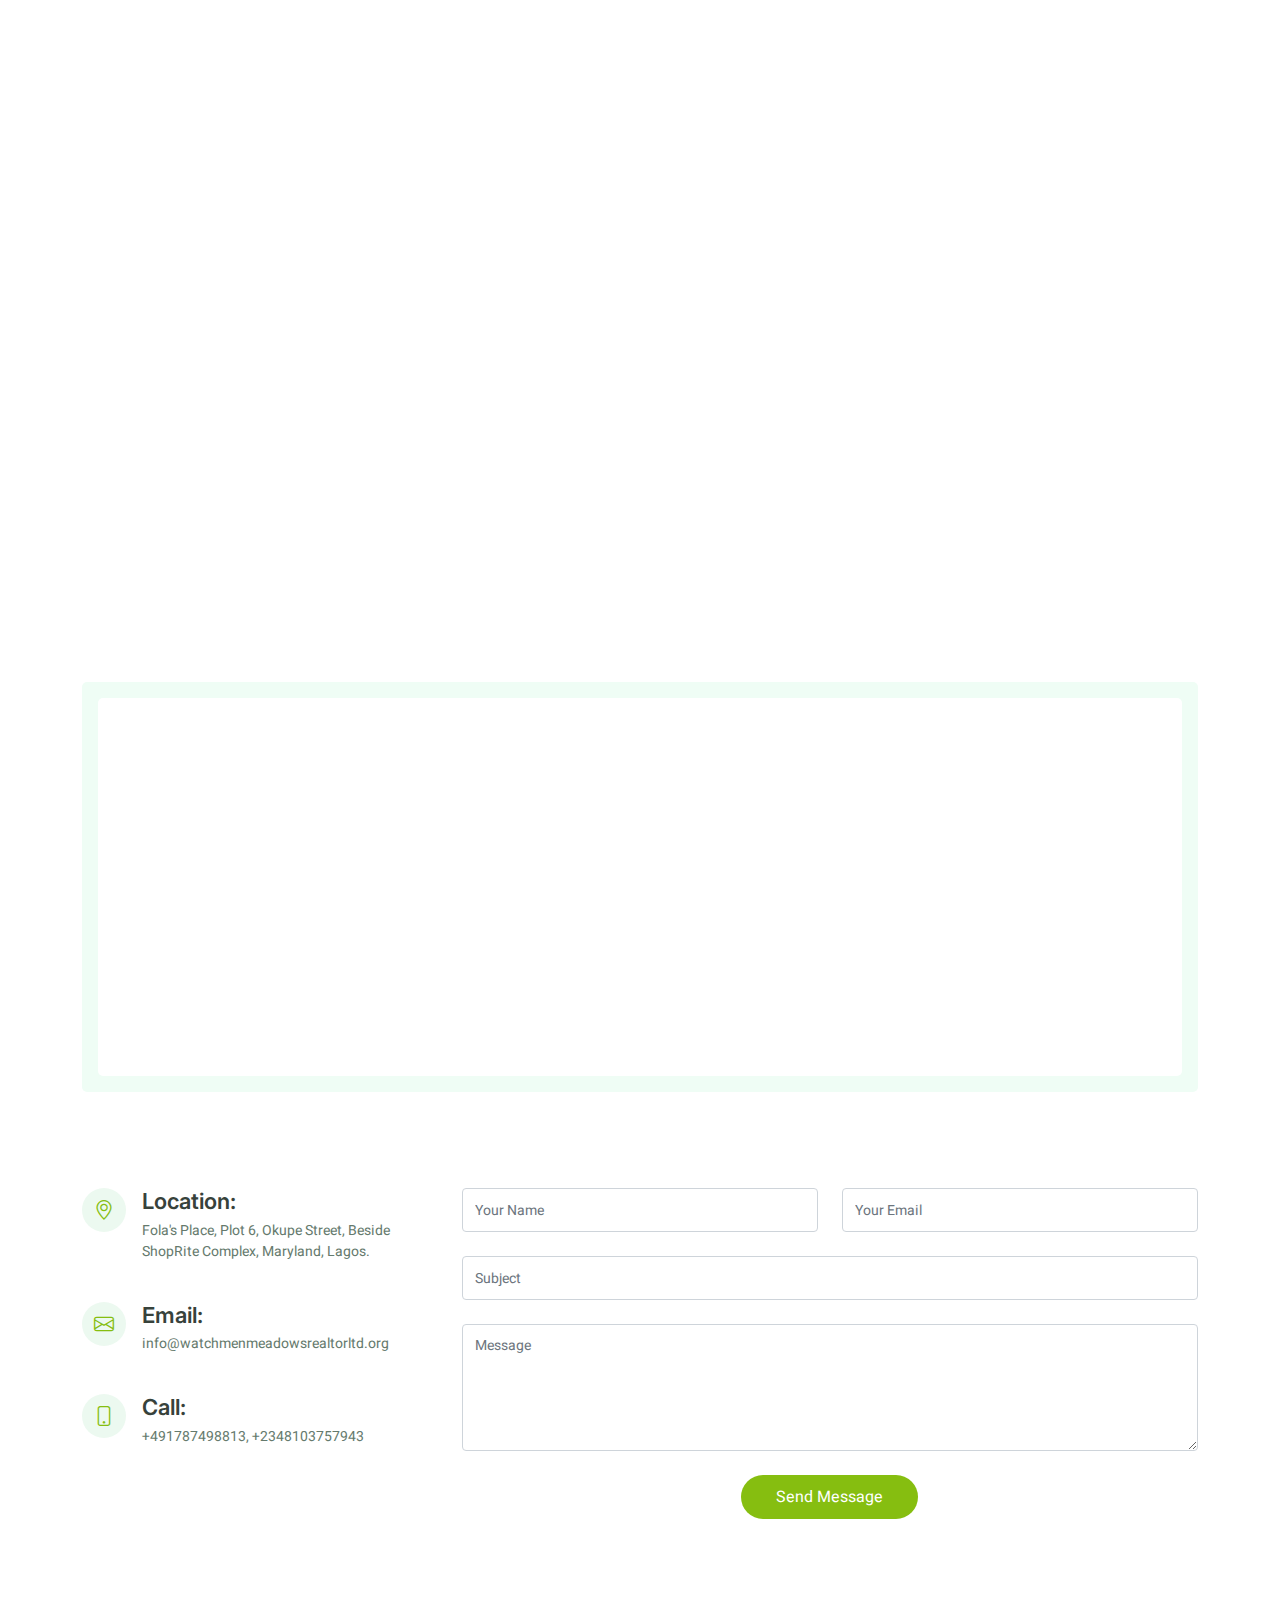
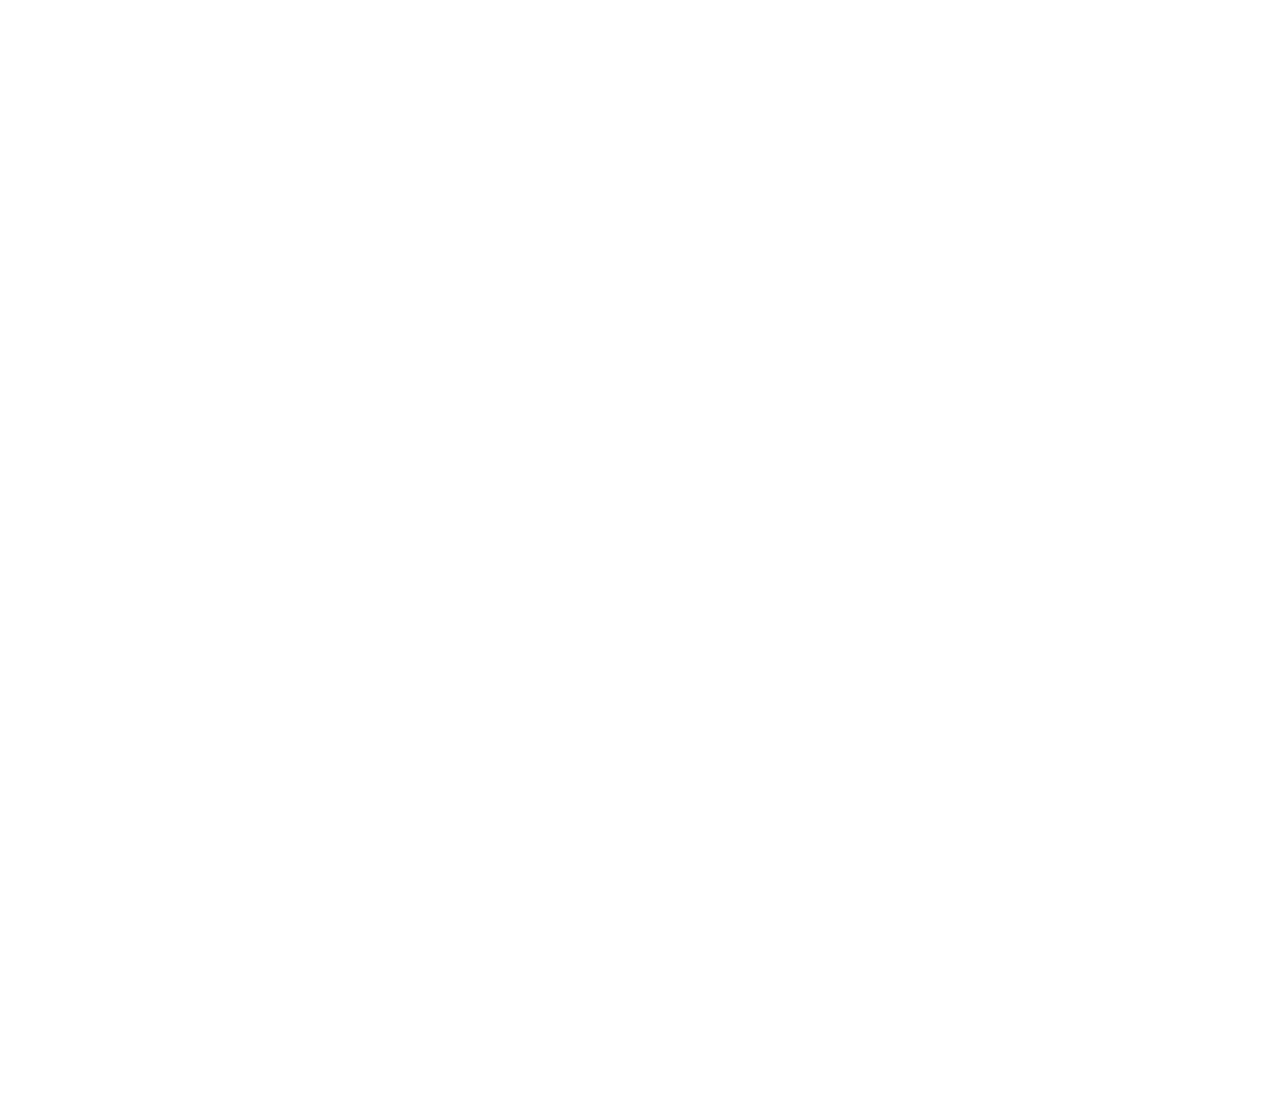
==== commit 274544b5: "update" ====
--- a/index.html
+++ b/index.html
@@ -1604,14 +1604,14 @@
                 >info@watchmenmeadows<br />realtorltd.org
               </p>
               <div class="d-flex pt-2">
-                <a class="btn btn-outline-light btn-social" href=""
+                <a class="btn btn-outline-light btn-social" href="https://x.com/Watchmenmeadows"
                   ><i class="fab fa-twitter"></i
                 ></a>
-                <a class="btn btn-outline-light btn-social" href=""
+                <a class="btn btn-outline-light btn-social" href="https://www.instagram.com/watchmen_meadowsrealtor/"
                   ><i class="fab fa-instagram"></i
                 ></a>
 
-                <a class="btn btn-outline-light btn-social" href=""
+                <a class="btn btn-outline-light btn-social" href="https://web.facebook.com/profile.php?id=61566457486893"
                   ><i class="fab fa-facebook-f"></i
                 ></a>
                 <a class="btn btn-outline-light btn-social" href=""
@@ -1624,9 +1624,9 @@
             </div>
             <div class="col-lg-3 col-md-6">
               <h5 class="text-white mb-4">Quick Links</h5>
-              <a class="btn btn-link text-white-50" href="">About Us</a>
-              <a class="btn btn-link text-white-50" href="">Contact Us</a>
-              <a class="btn btn-link text-white-50" href="">Our Services</a>
+              <a class="btn btn-link text-white-50" href="about.html">About Us</a>
+              <a class="btn btn-link text-white-50" href="contact.html">Contact Us</a>
+              <a class="btn btn-link text-white-50" href="services.html">Our Services</a>
               <a class="btn btn-link text-white-50" href="">Privacy Policy</a>
               <a class="btn btn-link text-white-50" href=""
                 >Terms & Condition</a
